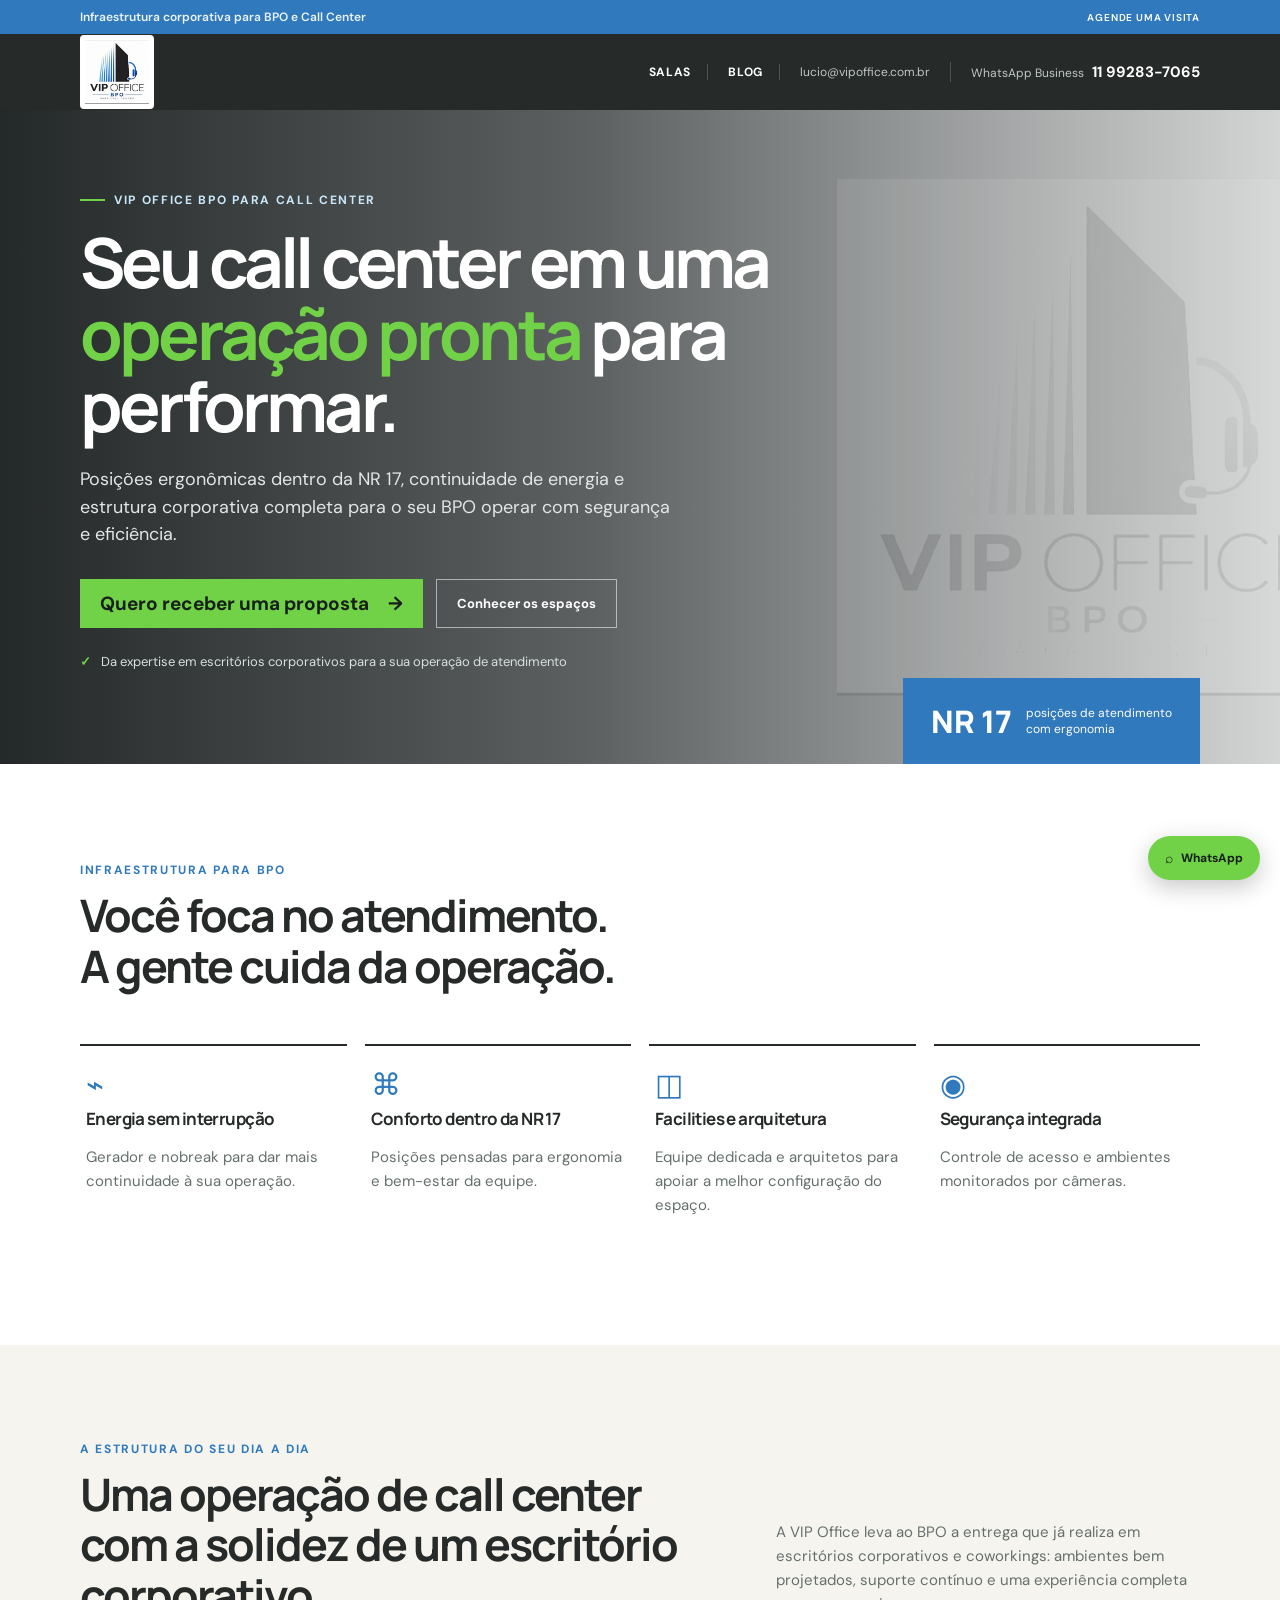
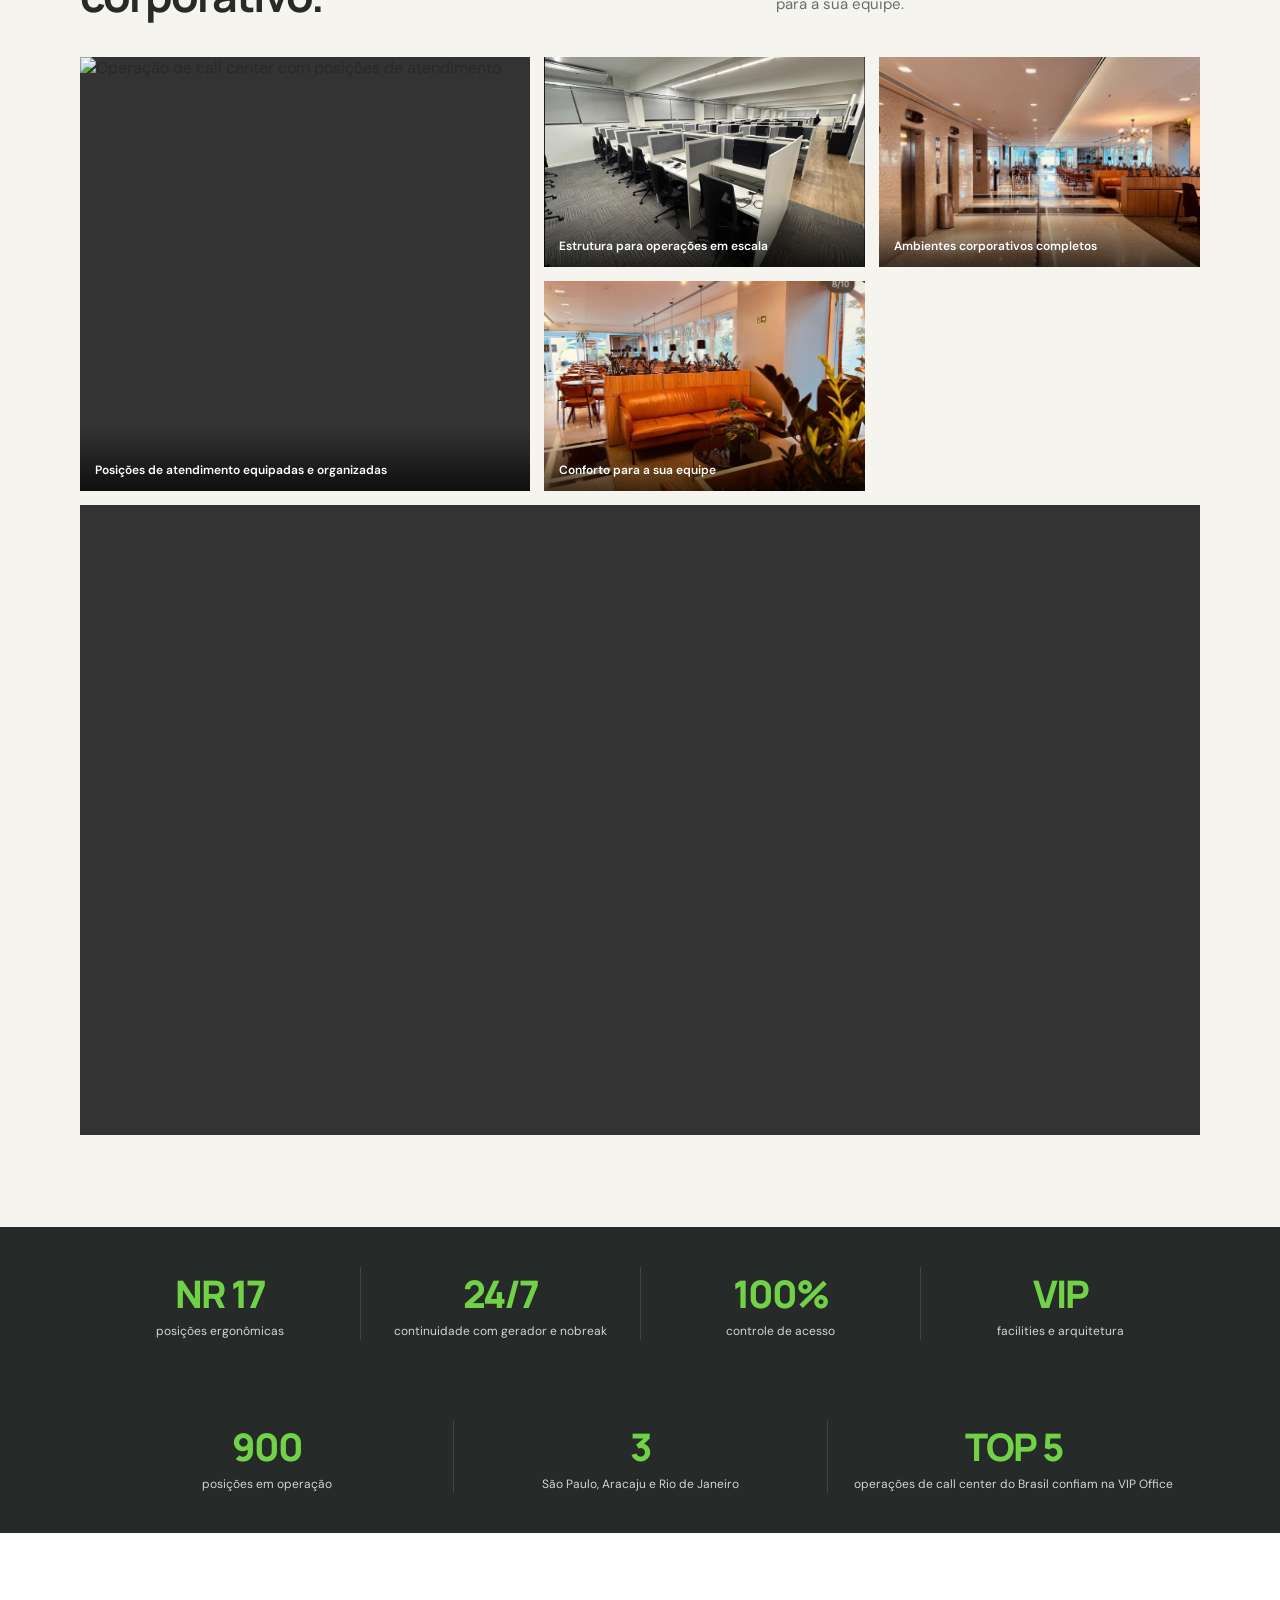
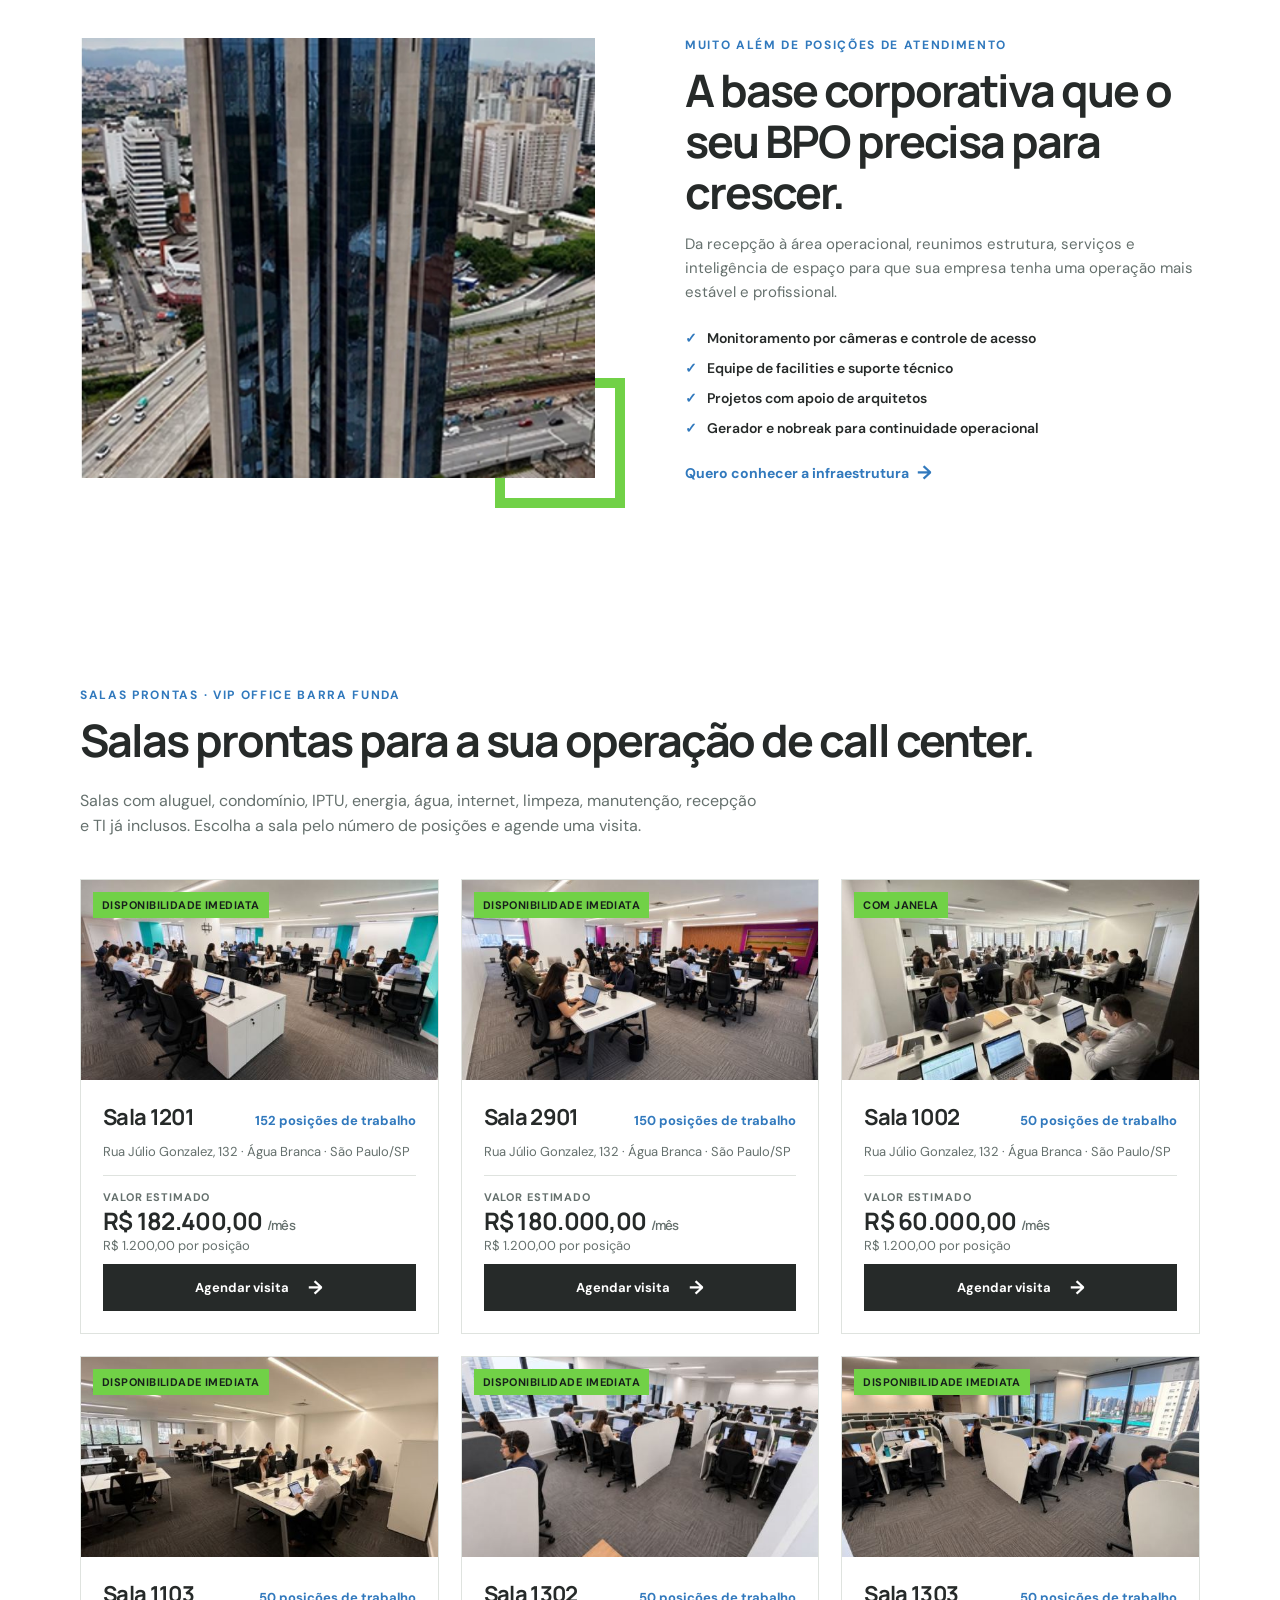
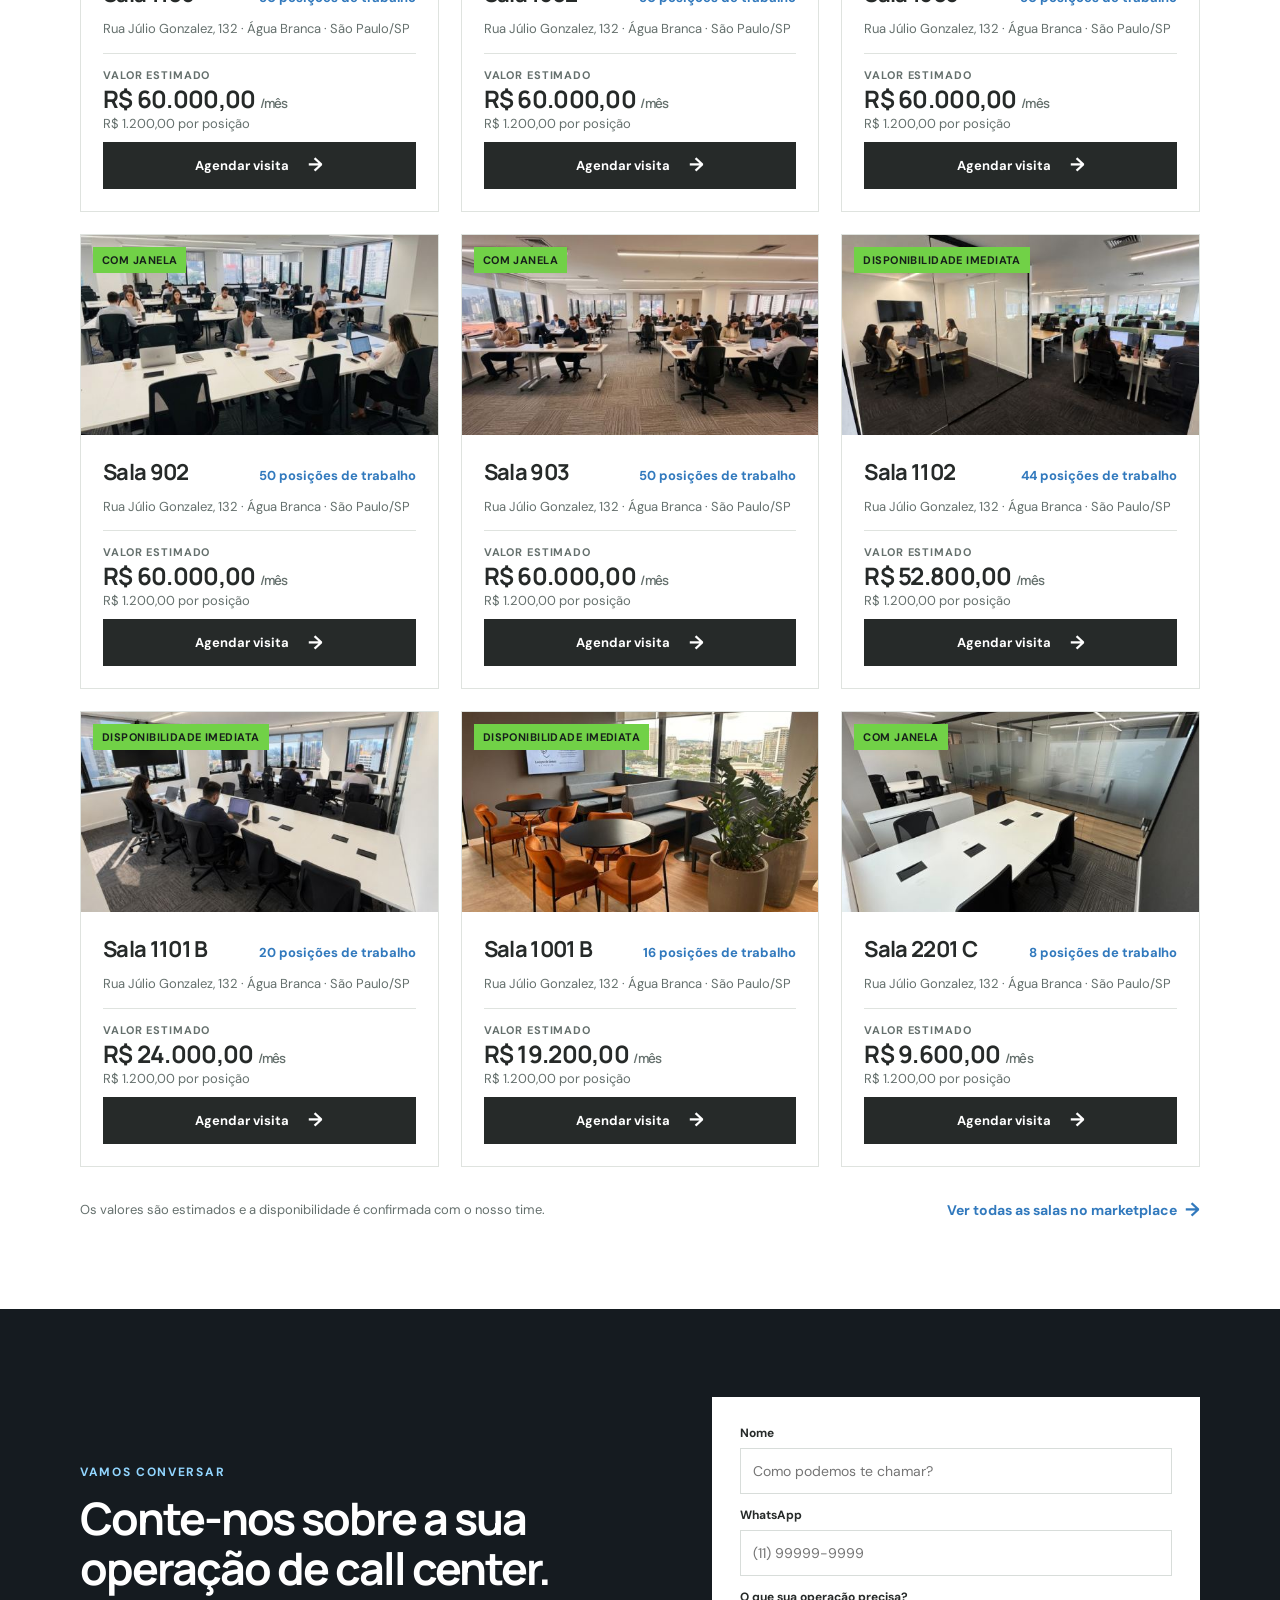
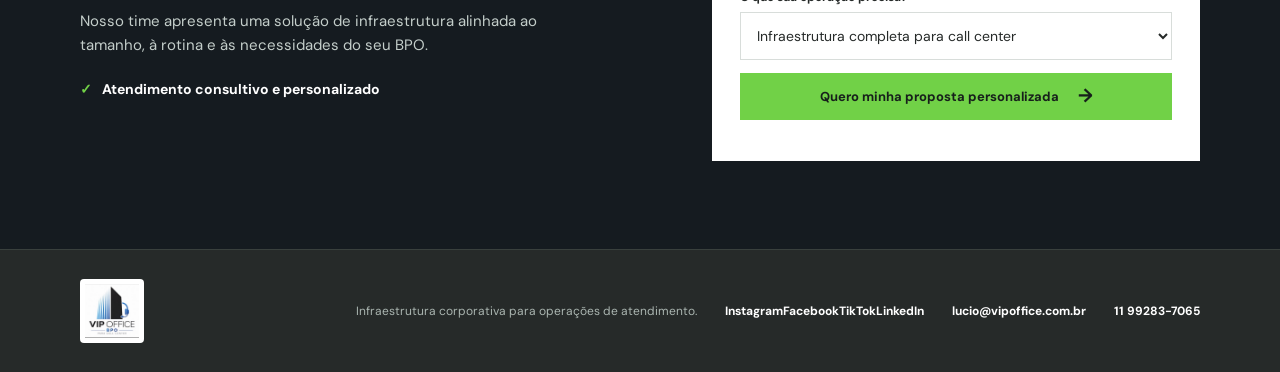
==== index.html @ 8223b7b0 "Adiciona logo como marca d'água no hero Co-Authored-By: Claude Haiku 5.5 <noreply@anthropic.com>" ====
<!doctype html>
<html lang="pt-BR"><head><meta charset="UTF-8" /><meta name="viewport" content="width=device-width, initial-scale=1.0" /><meta name="description" content="Infraestrutura completa para BPO e call center da VIP Office." /><title>VIP Office BPO | Call Center</title><meta property="og:title" content="VIP Office BPO | Infraestrutura para Call Center" /><meta property="og:description" content="Infraestrutura completa para BPO e call center da VIP Office." /><meta property="og:image" content="https://vipofficebpo.com.br/assets/call-center-01.jpeg" /><meta property="og:url" content="https://vipofficebpo.com.br/" /><meta property="og:type" content="website" /><meta name="twitter:card" content="summary_large_image" /><meta name="twitter:title" content="VIP Office BPO | Infraestrutura para Call Center" /><meta name="twitter:description" content="Infraestrutura completa para BPO e call center da VIP Office." /><meta name="twitter:image" content="https://vipofficebpo.com.br/assets/call-center-01.jpeg" /><script type="application/ld+json">{"@context":"https://schema.org","@type":"ProfessionalService","name":"VIP Office BPO","description":"Infraestrutura completa para BPO e call center da VIP Office.","url":"https://vipofficebpo.com.br/","telephone":"+5511992837065","email":"lucio@vipoffice.com.br","address":{"@type":"PostalAddress","addressLocality":"São Paulo","addressRegion":"SP","addressCountry":"BR"},"sameAs":["https://www.instagram.com/vipofficebpo/","https://www.facebook.com/vipofficebpo","https://www.tiktok.com/@luciotavares520","https://www.linkedin.com/in/luciotavares/"]}</script><link rel="preconnect" href="https://fonts.googleapis.com" /><link rel="preconnect" href="https://fonts.gstatic.com" crossorigin /><link href="https://fonts.googleapis.com/css2?family=DM+Sans:wght@400;500;600;700&family=Manrope:wght@500;600;700;800&display=swap" rel="stylesheet" /><link rel="stylesheet" href="styles.css" /></head>
<body><div class="topbar"><span>Infraestrutura corporativa para BPO e Call Center</span><a href="#contato">Agende uma visita</a></div><header class="header"><a class="brand" href="#inicio" aria-label="VIP Office BPO para Call Center"><img src="assets/logo-vip-office-bpo-novo.jpg" alt="VIP Office" /></a><div class="header-contact"><a class="nav-blog" href="#salas">Salas</a><a class="nav-blog" href="blog/">Blog</a><a class="nav-email" href="mailto:lucio@vipoffice.com.br">lucio@vipoffice.com.br</a><a class="nav-phone" href="https://wa.me/5511992837065" target="_blank" rel="noreferrer"><span>WhatsApp Business</span><strong>11 99283-7065</strong></a></div></header><main id="inicio">
<section class="hero"><div class="hero-image"></div><div class="hero-overlay"></div><img class="hero-watermark" src="assets/logo-vip-office-bpo-novo.jpg" alt="" aria-hidden="true" /><div class="hero-content container"><div class="eyebrow"><i></i> VIP Office BPO para Call Center</div><h1>Seu call center em uma <em>operação pronta</em> para performar.</h1><div class="hero-proof hero-continuity" id="hero-continuity" hidden><span>✓</span> <span id="hero-continuity-text"></span></div><p>Posições ergonômicas dentro da NR 17, continuidade de energia e estrutura corporativa completa para o seu BPO operar com segurança e eficiência.</p><div class="hero-actions"><a class="button button-primary" href="#contato" id="hero-cta"><span id="hero-cta-text">Quero receber uma proposta</span> <span>→</span></a><a class="button button-ghost" href="#espacos">Conhecer os espaços</a></div><div class="hero-proof"><span>✓</span> Da expertise em escritórios corporativos para a sua operação de atendimento</div></div><div class="hero-card"><strong>NR 17</strong><span>posições de atendimento<br />com ergonomia</span></div></section>
<section class="benefits container"><div class="section-heading compact"><span class="kicker">Infraestrutura para BPO</span><h2>Você foca no atendimento.<br />A gente cuida da operação.</h2></div><div class="benefit-grid"><article><div class="icon">⌁</div><h3>Energia sem interrupção</h3><p>Gerador e nobreak para dar mais continuidade à sua operação.</p></article><article><div class="icon">⌘</div><h3>Conforto dentro da NR 17</h3><p>Posições pensadas para ergonomia e bem-estar da equipe.</p></article><article><div class="icon">◫</div><h3>Facilities e arquitetura</h3><p>Equipe dedicada e arquitetos para apoiar a melhor configuração do espaço.</p></article><article><div class="icon">◉</div><h3>Segurança integrada</h3><p>Controle de acesso e ambientes monitorados por câmeras.</p></article></div></section>
<section class="gallery-section" id="espacos"><div class="container gallery-intro"><div class="section-heading"><span class="kicker">A estrutura do seu dia a dia</span><h2>Uma operação de call center com a solidez de um escritório corporativo.</h2></div><p>A VIP Office leva ao BPO a entrega que já realiza em escritórios corporativos e coworkings: ambientes bem projetados, suporte contínuo e uma experiência completa para a sua equipe.</p></div><div class="gallery container"><figure class="gallery-main"><img src="assets/call-center-02.png" alt="Operação de call center com posições de atendimento" /><figcaption>Posições de atendimento equipadas e organizadas</figcaption></figure><figure><img src="assets/call-center-03.jpeg" alt="Salão de call center com fileiras de posições de atendimento e cadeiras ergonômicas" /><figcaption>Estrutura para operações em escala</figcaption></figure><figure><img src="assets/ambiente-02.jpeg" alt="Acesso ao ambiente corporativo" /><figcaption>Ambientes corporativos completos</figcaption></figure><figure><img src="assets/ambiente-05.jpeg" alt="Área de convivência VIP Office" /><figcaption>Conforto para a sua equipe</figcaption></figure></div><div class="gallery-video container"><div class="video-embed"><iframe src="https://www.youtube-nocookie.com/embed/3GA2hQZOnDI" title="Vídeo: a operação VIP Office BPO para call center" loading="lazy" frameborder="0" allow="accelerometer; autoplay; clipboard-write; encrypted-media; gyroscope; picture-in-picture; web-share" referrerpolicy="strict-origin-when-cross-origin" allowfullscreen></iframe></div></div></section>
<section class="numbers"><div class="container numbers-grid"><div><strong>NR 17</strong><span>posições ergonômicas</span></div><div><strong>24/7</strong><span>continuidade com gerador e nobreak</span></div><div><strong>100%</strong><span>controle de acesso</span></div><div><strong>VIP</strong><span>facilities e arquitetura</span></div></div></section>
<section class="numbers"><div class="container numbers-grid count-3"><div><strong>900</strong><span>posições em operação</span></div><div><strong>3</strong><span>São Paulo, Aracaju e Rio de Janeiro</span></div><div><strong>TOP 5</strong><span>operações de call center do Brasil confiam na VIP Office</span></div></div></section>
<section class="location container"><div class="location-image"><img src="assets/predio-vip-office.jpeg" alt="Prédio corporativo para a operação VIP Office BPO" /></div><div class="location-copy"><span class="kicker">Muito além de posições de atendimento</span><h2>A base corporativa que o seu BPO precisa para crescer.</h2><p>Da recepção à área operacional, reunimos estrutura, serviços e inteligência de espaço para que sua empresa tenha uma operação mais estável e profissional.</p><ul><li>Monitoramento por câmeras e controle de acesso</li><li>Equipe de facilities e suporte técnico</li><li>Projetos com apoio de arquitetos</li><li>Gerador e nobreak para continuidade operacional</li></ul><a class="text-link" href="#contato">Quero conhecer a infraestrutura <span>→</span></a></div></section>
<section class="rooms container" id="salas"><div class="section-heading"><span class="kicker">Salas prontas · VIP Office Barra Funda</span><h2>Salas prontas para a sua operação de call center.</h2></div><p class="rooms-intro">Salas com aluguel, condomínio, IPTU, energia, água, internet, limpeza, manutenção, recepção e TI já inclusos. Escolha a sala pelo número de posições e agende uma visita.</p><div class="rooms-grid"><article class="room-card"><div class="room-photo"><img src="assets/salas/sala-1201.jpg" alt="Sala 1201 da VIP Office Barra Funda" loading="lazy" /><span class="room-badge">Disponibilidade imediata</span></div><div class="room-body"><div class="room-title"><strong>Sala 1201</strong><span>152 posições de trabalho</span></div><p class="room-address">Rua Júlio Gonzalez, 132 · Água Branca · São Paulo/SP</p><div class="room-price"><span>Valor estimado</span><strong>R$ 182.400,00 <small>/mês</small></strong><em>R$ 1.200,00 por posição</em></div><a class="button button-primary room-cta" href="#contato">Agendar visita <span>→</span></a></div></article><article class="room-card"><div class="room-photo"><img src="assets/salas/sala-2901.jpg" alt="Sala 2901 da VIP Office Barra Funda" loading="lazy" /><span class="room-badge">Disponibilidade imediata</span></div><div class="room-body"><div class="room-title"><strong>Sala 2901</strong><span>150 posições de trabalho</span></div><p class="room-address">Rua Júlio Gonzalez, 132 · Água Branca · São Paulo/SP</p><div class="room-price"><span>Valor estimado</span><strong>R$ 180.000,00 <small>/mês</small></strong><em>R$ 1.200,00 por posição</em></div><a class="button button-primary room-cta" href="#contato">Agendar visita <span>→</span></a></div></article><article class="room-card"><div class="room-photo"><img src="assets/salas/sala-1002.jpg" alt="Sala 1002 da VIP Office Barra Funda" loading="lazy" /><span class="room-badge">Com janela</span></div><div class="room-body"><div class="room-title"><strong>Sala 1002</strong><span>50 posições de trabalho</span></div><p class="room-address">Rua Júlio Gonzalez, 132 · Água Branca · São Paulo/SP</p><div class="room-price"><span>Valor estimado</span><strong>R$ 60.000,00 <small>/mês</small></strong><em>R$ 1.200,00 por posição</em></div><a class="button button-primary room-cta" href="#contato">Agendar visita <span>→</span></a></div></article><article class="room-card"><div class="room-photo"><img src="assets/salas/sala-1103.jpg" alt="Sala 1103 da VIP Office Barra Funda" loading="lazy" /><span class="room-badge">Disponibilidade imediata</span></div><div class="room-body"><div class="room-title"><strong>Sala 1103</strong><span>50 posições de trabalho</span></div><p class="room-address">Rua Júlio Gonzalez, 132 · Água Branca · São Paulo/SP</p><div class="room-price"><span>Valor estimado</span><strong>R$ 60.000,00 <small>/mês</small></strong><em>R$ 1.200,00 por posição</em></div><a class="button button-primary room-cta" href="#contato">Agendar visita <span>→</span></a></div></article><article class="room-card"><div class="room-photo"><img src="assets/salas/sala-1302.jpg" alt="Sala 1302 da VIP Office Barra Funda" loading="lazy" /><span class="room-badge">Disponibilidade imediata</span></div><div class="room-body"><div class="room-title"><strong>Sala 1302</strong><span>50 posições de trabalho</span></div><p class="room-address">Rua Júlio Gonzalez, 132 · Água Branca · São Paulo/SP</p><div class="room-price"><span>Valor estimado</span><strong>R$ 60.000,00 <small>/mês</small></strong><em>R$ 1.200,00 por posição</em></div><a class="button button-primary room-cta" href="#contato">Agendar visita <span>→</span></a></div></article><article class="room-card"><div class="room-photo"><img src="assets/salas/sala-1303.jpg" alt="Sala 1303 da VIP Office Barra Funda" loading="lazy" /><span class="room-badge">Disponibilidade imediata</span></div><div class="room-body"><div class="room-title"><strong>Sala 1303</strong><span>50 posições de trabalho</span></div><p class="room-address">Rua Júlio Gonzalez, 132 · Água Branca · São Paulo/SP</p><div class="room-price"><span>Valor estimado</span><strong>R$ 60.000,00 <small>/mês</small></strong><em>R$ 1.200,00 por posição</em></div><a class="button button-primary room-cta" href="#contato">Agendar visita <span>→</span></a></div></article><article class="room-card"><div class="room-photo"><img src="assets/salas/sala-902.jpg" alt="Sala 902 da VIP Office Barra Funda" loading="lazy" /><span class="room-badge">Com janela</span></div><div class="room-body"><div class="room-title"><strong>Sala 902</strong><span>50 posições de trabalho</span></div><p class="room-address">Rua Júlio Gonzalez, 132 · Água Branca · São Paulo/SP</p><div class="room-price"><span>Valor estimado</span><strong>R$ 60.000,00 <small>/mês</small></strong><em>R$ 1.200,00 por posição</em></div><a class="button button-primary room-cta" href="#contato">Agendar visita <span>→</span></a></div></article><article class="room-card"><div class="room-photo"><img src="assets/salas/sala-903.jpg" alt="Sala 903 da VIP Office Barra Funda" loading="lazy" /><span class="room-badge">Com janela</span></div><div class="room-body"><div class="room-title"><strong>Sala 903</strong><span>50 posições de trabalho</span></div><p class="room-address">Rua Júlio Gonzalez, 132 · Água Branca · São Paulo/SP</p><div class="room-price"><span>Valor estimado</span><strong>R$ 60.000,00 <small>/mês</small></strong><em>R$ 1.200,00 por posição</em></div><a class="button button-primary room-cta" href="#contato">Agendar visita <span>→</span></a></div></article><article class="room-card"><div class="room-photo"><img src="assets/salas/sala-1102.jpg" alt="Sala 1102 da VIP Office Barra Funda" loading="lazy" /><span class="room-badge">Disponibilidade imediata</span></div><div class="room-body"><div class="room-title"><strong>Sala 1102</strong><span>44 posições de trabalho</span></div><p class="room-address">Rua Júlio Gonzalez, 132 · Água Branca · São Paulo/SP</p><div class="room-price"><span>Valor estimado</span><strong>R$ 52.800,00 <small>/mês</small></strong><em>R$ 1.200,00 por posição</em></div><a class="button button-primary room-cta" href="#contato">Agendar visita <span>→</span></a></div></article><article class="room-card"><div class="room-photo"><img src="assets/salas/sala-1101-b.jpg" alt="Sala 1101 B da VIP Office Barra Funda" loading="lazy" /><span class="room-badge">Disponibilidade imediata</span></div><div class="room-body"><div class="room-title"><strong>Sala 1101 B</strong><span>20 posições de trabalho</span></div><p class="room-address">Rua Júlio Gonzalez, 132 · Água Branca · São Paulo/SP</p><div class="room-price"><span>Valor estimado</span><strong>R$ 24.000,00 <small>/mês</small></strong><em>R$ 1.200,00 por posição</em></div><a class="button button-primary room-cta" href="#contato">Agendar visita <span>→</span></a></div></article><article class="room-card"><div class="room-photo"><img src="assets/salas/sala-1001-b.jpg" alt="Sala 1001 B da VIP Office Barra Funda" loading="lazy" /><span class="room-badge">Disponibilidade imediata</span></div><div class="room-body"><div class="room-title"><strong>Sala 1001 B</strong><span>16 posições de trabalho</span></div><p class="room-address">Rua Júlio Gonzalez, 132 · Água Branca · São Paulo/SP</p><div class="room-price"><span>Valor estimado</span><strong>R$ 19.200,00 <small>/mês</small></strong><em>R$ 1.200,00 por posição</em></div><a class="button button-primary room-cta" href="#contato">Agendar visita <span>→</span></a></div></article><article class="room-card"><div class="room-photo"><img src="assets/salas/sala-2201-c.jpg" alt="Sala 2201 C da VIP Office Barra Funda" loading="lazy" /><span class="room-badge">Com janela</span></div><div class="room-body"><div class="room-title"><strong>Sala 2201 C</strong><span>8 posições de trabalho</span></div><p class="room-address">Rua Júlio Gonzalez, 132 · Água Branca · São Paulo/SP</p><div class="room-price"><span>Valor estimado</span><strong>R$ 9.600,00 <small>/mês</small></strong><em>R$ 1.200,00 por posição</em></div><a class="button button-primary room-cta" href="#contato">Agendar visita <span>→</span></a></div></article></div><div class="rooms-footer"><p>Os valores são estimados e a disponibilidade é confirmada com o nosso time.</p><a class="text-link" href="https://marketplace.vipoffice.com.br/salas?unidade=VIP+OFFICE+BARRA+FUNDA" target="_blank" rel="noreferrer">Ver todas as salas no marketplace <span>→</span></a></div></section>
<section class="contact" id="contato"><div class="container contact-grid"><div class="contact-copy"><span class="kicker light">Vamos conversar</span><h2>Conte-nos sobre a sua operação de call center.</h2><p>Nosso time apresenta uma solução de infraestrutura alinhada ao tamanho, à rotina e às necessidades do seu BPO.</p><div class="contact-note"><span>✓</span> Atendimento consultivo e personalizado</div></div><form id="lead-form" action="https://formsubmit.co/lucio@vipoffice.com.br" method="POST"><input type="hidden" name="_subject" value="Novo lead — VIP Office BPO" /><input type="hidden" name="_template" value="table" /><input type="hidden" name="_next" value="https://vipofficebpo.com.br/obrigado.html" /><input type="text" name="_honey" tabindex="-1" autocomplete="off" aria-hidden="true" style="display:none" /><input type="hidden" name="utm_source" id="utm_source" /><input type="hidden" name="utm_medium" id="utm_medium" /><input type="hidden" name="utm_campaign" id="utm_campaign" /><input type="hidden" name="utm_content" id="utm_content" /><label>Nome<input required name="nome" placeholder="Como podemos te chamar?" /></label><label>WhatsApp<input required name="telefone" inputmode="tel" placeholder="(11) 99999-9999" /></label><label>O que sua operação precisa?<select name="necessidade"><option>Infraestrutura completa para call center</option><option>Posições de atendimento</option><option>Projeto de BPO sob medida</option><option>Visita técnica ao espaço</option></select></label><button class="button button-primary" type="submit">Quero minha proposta personalizada <span>→</span></button><p class="form-feedback" aria-live="polite"></p></form></div></section>
</main><footer><div class="footer-brand"><img src="assets/logo-vip-office-bpo-novo.jpg" alt="VIP Office" /></div><span>Infraestrutura corporativa para operações de atendimento.</span><nav class="social-links" aria-label="Redes sociais"><a href="https://www.instagram.com/vipofficebpo/" target="_blank" rel="noreferrer" aria-label="Instagram VIP Office BPO">Instagram</a><a href="https://www.facebook.com/vipofficebpo" target="_blank" rel="noreferrer" aria-label="Facebook VIP Office BPO">Facebook</a><a href="https://www.tiktok.com/@luciotavares520" target="_blank" rel="noreferrer" aria-label="TikTok Lucio Tavares">TikTok</a><a href="https://www.linkedin.com/in/luciotavares/" target="_blank" rel="noreferrer" aria-label="LinkedIn Lucio Tavares">LinkedIn</a></nav><a href="mailto:lucio@vipoffice.com.br">lucio@vipoffice.com.br</a><a href="https://wa.me/5511992837065" target="_blank" rel="noreferrer">11 99283-7065</a></footer><a class="whatsapp" href="https://wa.me/5511992837065" target="_blank" rel="noreferrer" aria-label="Falar pelo WhatsApp">⌕<b>WhatsApp</b></a><script src="script.js"></script></body></html>
---- styles.css ----
:root{--ink:#262a29;--deep:#151b20;--blue:#3179bd;--green:#71d147;--cream:#f6f4ef;--muted:#65706d;--line:#dfe3df}*{box-sizing:border-box}html{scroll-behavior:smooth}body{margin:0;background:#fff;color:var(--ink);font-family:"DM Sans",sans-serif}.container{width:min(1120px,calc(100% - 44px));margin:auto}.topbar{height:34px;background:var(--blue);color:#eaf5ff;padding:0 max(22px,calc((100vw - 1120px)/2));display:flex;align-items:center;justify-content:space-between;font-size:12px;font-weight:600}.topbar a{color:white;text-decoration:none;text-transform:uppercase;font-size:10px;letter-spacing:.08em}.header{height:76px;background:var(--ink);display:flex;align-items:center;justify-content:space-between;padding:0 max(22px,calc((100vw - 1120px)/2));position:relative;z-index:2}.brand img,footer img{width:158px;height:auto;display:block}.nav-phone{color:#fff;text-decoration:none;border-left:1px solid #4d5352;padding-left:20px;display:flex;gap:8px;align-items:baseline;font-size:12px}.nav-phone span{color:#bfc9c4}.nav-phone strong{font-size:15px}.hero{min-height:600px;position:relative;color:#fff;display:flex;align-items:center;overflow:hidden}.hero-image,.hero-overlay{position:absolute;inset:0}.hero-image{background:url("https://www.vipoffice.com.br/wp-content/webp-express/webp-images/uploads/2024/06/vip-office-sobre-nos-2.jpg.webp") center/cover}.hero-overlay{background:linear-gradient(90deg,rgba(14,19,20,.91) 0%,rgba(15,21,22,.68) 46%,rgba(15,21,22,.18) 100%)}.hero-content{position:relative;padding:82px 0 94px;max-width:1120px}.eyebrow,.kicker{font-size:12px;font-weight:700;letter-spacing:.14em;text-transform:uppercase;color:var(--blue)}.eyebrow{color:#c9e8fb;display:flex;align-items:center;gap:9px}.eyebrow i{display:block;width:25px;height:2px;background:var(--green)}h1,h2,h3{font-family:Manrope,sans-serif;margin:0}h1{max-width:720px;font-size:clamp(38px,5.4vw,70px);line-height:1.04;letter-spacing:-.055em;margin-top:18px}h1 em{font-style:normal;color:var(--green)}.hero p{font-size:18px;line-height:1.55;max-width:590px;color:#e2e7e5;margin:24px 0 30px}.hero-actions{display:flex;gap:13px;flex-wrap:wrap}.button{border:0;display:inline-flex;justify-content:center;align-items:center;gap:19px;padding:15px 20px;font:700 13px "DM Sans";text-decoration:none;cursor:pointer;transition:.2s}.button span,.text-link span{font-size:19px;line-height:10px}.button-primary{background:var(--green);color:#17201b}.button-primary:hover{background:#8add61;transform:translateY(-2px)}.button-ghost{border:1px solid rgba(255,255,255,.55);color:#fff}.hero-proof{margin-top:25px;font-size:13px;color:#d7e1dc}.hero-proof span,.contact-note span{color:var(--green);font-weight:bold;margin-right:7px}.hero-card{position:absolute;right:max(22px,calc((100vw - 1120px)/2));bottom:0;background:var(--blue);padding:22px 28px;display:flex;align-items:center;gap:14px}.hero-card strong{font:800 31px Manrope}.hero-card span{font-size:12px;line-height:1.35}.benefits{padding:94px 0}.section-heading h2,.location h2,.contact h2{font-size:clamp(29px,3.5vw,45px);line-height:1.13;letter-spacing:-.045em;margin-top:11px}.benefit-grid{display:grid;grid-template-columns:repeat(4,1fr);gap:18px;margin-top:52px}.benefit-grid article{border-top:2px solid var(--ink);padding:19px 6px}.icon{color:var(--blue);font-size:30px;height:42px}.benefit-grid h3{font-size:17px;letter-spacing:-.035em}.benefit-grid p,.gallery-intro>p,.location-copy p,.contact-copy p{color:var(--muted);font-size:15px;line-height:1.6}.gallery-section{background:var(--cream);padding:92px 0}.gallery-intro{display:grid;grid-template-columns:1.2fr .8fr;gap:60px;align-items:end;margin-bottom:37px}.gallery-intro>p{margin:0 0 4px}.gallery{display:grid;grid-template-columns:1.4fr 1fr 1fr;grid-template-rows:210px 210px;gap:14px}.gallery figure{margin:0;overflow:hidden;position:relative;background:#333}.gallery-main{grid-row:span 2}.gallery img{width:100%;height:100%;object-fit:cover;display:block;transition:transform .4s}.gallery figure:hover img{transform:scale(1.04)}figcaption{position:absolute;left:0;right:0;bottom:0;color:#fff;background:linear-gradient(transparent,rgba(0,0,0,.72));padding:35px 15px 13px;font-size:12px;font-weight:600}.gallery-video{margin-top:14px}.video-embed{position:relative;aspect-ratio:16/9;background:#333;overflow:hidden}.video-embed iframe{position:absolute;inset:0;width:100%;height:100%;border:0;display:block}.numbers{background:var(--ink);color:white}.numbers-grid{padding:40px 0;display:grid;grid-template-columns:repeat(4,1fr);text-align:center}.numbers-grid div+div{border-left:1px solid #444}.numbers strong{font:800 38px Manrope;color:var(--green);display:block;letter-spacing:-.05em}.numbers span{font-size:12px;color:#d0d6d4}.location{display:grid;grid-template-columns:1fr 1fr;gap:90px;align-items:center;padding:100px 0}.location-image{height:440px;position:relative}.location-image:after{content:"";position:absolute;width:110px;height:110px;border:10px solid var(--green);right:-30px;bottom:-30px;z-index:-1}.location-image img{width:100%;height:100%;object-fit:cover}.location-copy ul{list-style:none;padding:0;margin:25px 0}.location-copy li{margin:12px 0;font-size:14px;font-weight:600}.location-copy li:before{content:"✓";color:var(--blue);margin-right:10px}.text-link{color:var(--blue);font-weight:bold;font-size:14px;text-decoration:none;display:inline-flex;align-items:center;gap:8px}.contact{background:var(--deep);color:white;padding:88px 0}.contact-grid{display:grid;grid-template-columns:1fr .9fr;gap:90px;align-items:center}.kicker.light{color:#92d6ff}.contact-copy h2{margin-top:12px;max-width:480px}.contact-copy p{color:#c4ceca;max-width:460px}.contact-note{font-size:14px;margin-top:23px;font-weight:bold}form{background:#fff;padding:28px;color:var(--ink);display:grid;gap:13px}label{font-weight:700;font-size:12px;display:grid;gap:7px}input,select{border:1px solid #d8ddda;padding:13px 12px;font:14px "DM Sans";width:100%;background:#fff;color:var(--ink)}.form-feedback{font-size:13px;margin:0;color:#21824b;font-weight:600}footer{padding:29px max(22px,calc((100vw - 1120px)/2));background:var(--ink);border-top:1px solid #39403d;color:#aab5b0;font-size:12px;display:flex;align-items:center;gap:28px}footer img{width:112px}footer a{color:#fff;text-decoration:none;margin-left:auto;font-weight:bold}.whatsapp{position:fixed;right:20px;bottom:20px;z-index:4;border-radius:99px;background:var(--green);color:#152018;text-decoration:none;padding:13px 17px;display:flex;gap:8px;align-items:center;font-size:14px;box-shadow:0 7px 23px rgba(0,0,0,.22)}.whatsapp b{font-size:12px}@media(max-width:760px){.topbar{padding:0 18px}.topbar span{display:none}.header{height:68px;padding:0 18px}.brand img{width:135px}.nav-phone span{display:none}.nav-phone{padding-left:12px}.hero{min-height:580px}.hero-content{padding:66px 22px 110px}.hero p{font-size:16px}.hero-card{right:0;padding:15px 18px}.benefits,.gallery-section{padding:65px 0}.benefit-grid{grid-template-columns:1fr 1fr;margin-top:32px}.gallery-intro,.location,.contact-grid{grid-template-columns:1fr;gap:30px}.gallery{grid-template-columns:1fr 1fr;grid-template-rows:180px 180px 180px}.gallery-main{grid-column:span 2;grid-row:auto}.numbers-grid{grid-template-columns:1fr 1fr;gap:27px}.numbers-grid div+div{border:0}.location{padding:70px 0}.location-image{height:310px}.location-image:after{display:none}.contact{padding:65px 0}footer{flex-wrap:wrap;gap:15px}footer span{display:none}footer a{margin-left:auto}.whatsapp b{display:none}.whatsapp{width:46px;height:46px;justify-content:center;padding:0}.whatsapp{font-size:23px}}
/* VIP Office BPO identity and locally supplied imagery */
.brand{display:flex;align-items:center;gap:11px;color:#d9e4df;text-decoration:none}.brand img{width:154px;height:auto;display:block}.brand span,.footer-brand span{padding-left:11px;border-left:1px solid #68716e;color:#7ec4f2;font-size:10px;font-weight:700;letter-spacing:.09em;text-transform:uppercase;white-space:nowrap}.header-contact{display:flex;align-items:center;gap:20px}.nav-email{color:#bfc9c4;text-decoration:none;font-size:12px}.hero-image{background:url("assets/call-center-02.png") center/cover}.hero-continuity{margin:14px 0 0}.numbers-grid.count-3{grid-template-columns:repeat(3,1fr)}@media(max-width:760px){.numbers-grid.count-3{grid-template-columns:1fr;gap:22px}}
.thanks{padding:150px 0 160px;text-align:center}.thanks .section-heading{max-width:640px;margin:0 auto}.thanks p{color:var(--muted);font-size:16px;line-height:1.6;max-width:560px;margin:22px auto 34px}.thanks .hero-actions{justify-content:center;margin-bottom:26px}.footer-brand{display:flex;align-items:center;gap:11px}.footer-brand img{width:112px;height:auto;display:block}.footer-brand span{font-size:9px}.footer-brand+span{margin-left:auto}footer a{margin-left:0}@media(max-width:760px){.brand img{width:130px}.brand span,.nav-email{display:none}.header-contact{gap:0}.footer-brand+span{display:none}.footer-brand{width:100%}footer a{margin-left:0}.footer-brand~a:last-child{margin-left:auto}.thanks{padding:90px 0 100px}}
/* Blog e artigos — reaproveita header/footer/identidade do index.html */
.nav-blog{color:#fff;text-decoration:none;font-size:12px;font-weight:700;letter-spacing:.06em;text-transform:uppercase;padding-right:16px;border-right:1px solid #4d5352}
.nav-blog:hover{color:var(--green)}
.continuity-bar{background:var(--cream);border-bottom:1px solid var(--line)}
.continuity-inner{display:flex;align-items:center;gap:8px;padding:11px 0;font-size:13px;font-weight:600;color:var(--muted)}
.continuity-inner span:first-child{color:var(--green);font-weight:bold}
.post-list{padding:66px 0 90px;max-width:760px}
.post-list .section-heading h1{font-family:Manrope,sans-serif;font-size:clamp(28px,3.4vw,42px);line-height:1.12;letter-spacing:-.045em;margin-top:11px}
.post-list>article{border-top:2px solid var(--ink);padding:26px 0}
.post-list>article:last-of-type{border-bottom:2px solid var(--ink)}
.post-list>article h2{font-family:Manrope,sans-serif;font-size:22px;letter-spacing:-.03em;margin:0}
.post-list>article h2 a{color:var(--ink);text-decoration:none}
.post-list>article h2 a:hover{color:var(--blue)}
.post-list time{display:block;color:var(--muted);font-size:13px;font-weight:600;margin:9px 0}
.post-list>article p{color:var(--muted);font-size:15px;line-height:1.6;margin:9px 0 14px}
.post{padding:60px 0 90px}
.post-header{max-width:760px}
.post-header h1{font-family:Manrope,sans-serif;font-size:clamp(29px,4vw,46px);line-height:1.1;letter-spacing:-.04em;margin-top:12px}
.post-meta{color:var(--muted);font-size:13px;font-weight:600;margin-top:16px}
.post-cover{margin:34px 0 0}
.post-cover img{width:100%;height:clamp(240px,40vw,430px);object-fit:cover;display:block}
.post-body{max-width:720px;margin-top:14px}
.post-body h2{font-family:Manrope,sans-serif;font-size:clamp(21px,2.4vw,27px);letter-spacing:-.03em;margin:36px 0 12px}
.post-body p,.post-body li{font-size:16px;line-height:1.7;color:var(--ink)}
.post-body p{margin:15px 0}
.post-body ul{padding-left:20px;margin:16px 0}
.post-body li{margin:7px 0}
.post-cta{margin:44px 0 8px;padding:28px;background:var(--cream);display:flex;flex-direction:column;gap:15px;align-items:flex-start}
.post-cta p{margin:0;font-family:Manrope,sans-serif;font-size:18px;font-weight:700;letter-spacing:-.02em}
.post-back{margin-top:30px}
@media(max-width:760px){.nav-blog{padding-right:12px}.post-list,.post-header,.post-body{max-width:100%}}

/* Seção de salas (modelo do marketplace VIP Office) */
.rooms{padding:100px 0 90px}
.rooms-intro{color:var(--muted);font-size:16px;line-height:1.6;max-width:680px;margin:22px 0 40px}
.rooms-grid{display:grid;grid-template-columns:repeat(3,1fr);gap:22px}
.room-card{border:1px solid var(--line);background:#fff;display:flex;flex-direction:column;overflow:hidden}
.room-photo{position:relative;height:200px;background:#333;overflow:hidden}
.room-photo img{width:100%;height:100%;object-fit:cover;display:block}
.room-badge{position:absolute;left:12px;top:12px;background:var(--green);color:#17201b;font-size:11px;font-weight:700;letter-spacing:.04em;padding:6px 9px;text-transform:uppercase}
.room-body{padding:22px;display:flex;flex-direction:column;gap:10px;flex:1}
.room-title{display:flex;justify-content:space-between;align-items:baseline;gap:12px;flex-wrap:wrap}
.room-title strong{font-family:Manrope,sans-serif;font-size:22px;letter-spacing:-.03em}
.room-title span{font-size:13px;font-weight:700;color:var(--blue)}
.room-address{margin:0;color:var(--muted);font-size:13px;line-height:1.5}
.room-price{border-top:1px solid var(--line);padding-top:14px;margin-top:4px}
.room-price span{display:block;font-size:11px;text-transform:uppercase;letter-spacing:.08em;color:var(--muted);font-weight:700}
.room-price strong{font-family:Manrope,sans-serif;font-size:24px;letter-spacing:-.03em}
.room-price small{font-size:13px;color:var(--muted);font-weight:600}
.room-price em{display:block;font-style:normal;font-size:13px;color:var(--muted)}
.room-cta{margin-top:auto;justify-content:center;background:var(--ink);color:#fff}
.room-cta:hover{background:var(--blue)}
.rooms-footer{display:flex;justify-content:space-between;align-items:center;gap:20px;flex-wrap:wrap;margin-top:34px;font-size:13px;color:var(--muted)}
.rooms-footer p{margin:0}
@media(max-width:960px){.rooms-grid{grid-template-columns:1fr 1fr}}
@media(max-width:760px){.rooms{padding:65px 0}.rooms-grid{grid-template-columns:1fr}.room-photo{height:190px}}
/* Logo novo (fundo branco): caixa branca no cabeçalho e rodapé */
.brand img,.footer-brand img{width:auto;height:64px;max-width:none;background:#fff;padding:5px;border-radius:4px;box-sizing:content-box}
.footer-brand img{height:54px}
@media(max-width:760px){.brand img{height:50px;width:auto}.footer-brand img{height:46px}}
/* Marca d'água do logo no hero */
.hero-watermark{position:absolute;right:-6%;top:50%;transform:translateY(-50%);width:min(520px,62vw);height:auto;opacity:.09;pointer-events:none;z-index:0;filter:grayscale(1) brightness(2)}
.hero-content{z-index:1}
@media(max-width:760px){.hero-watermark{width:78vw;right:-18%;opacity:.07}}
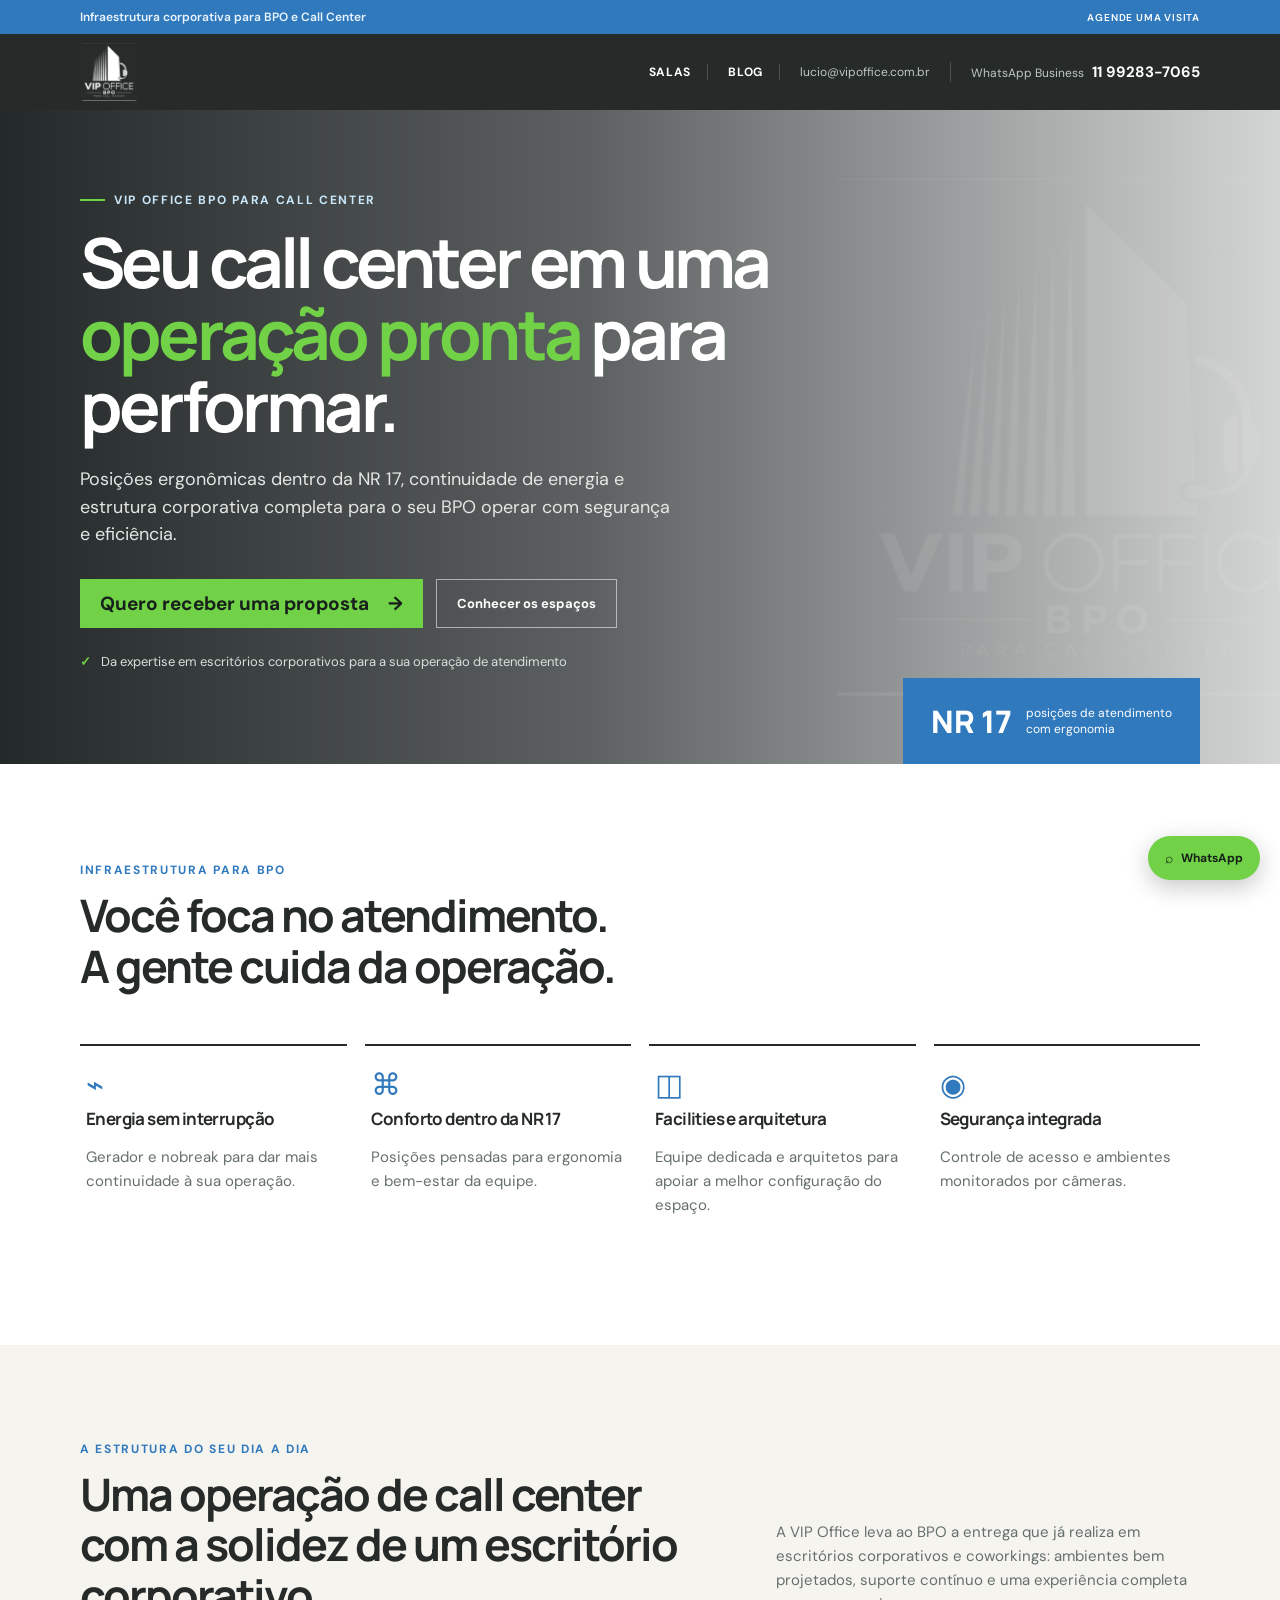
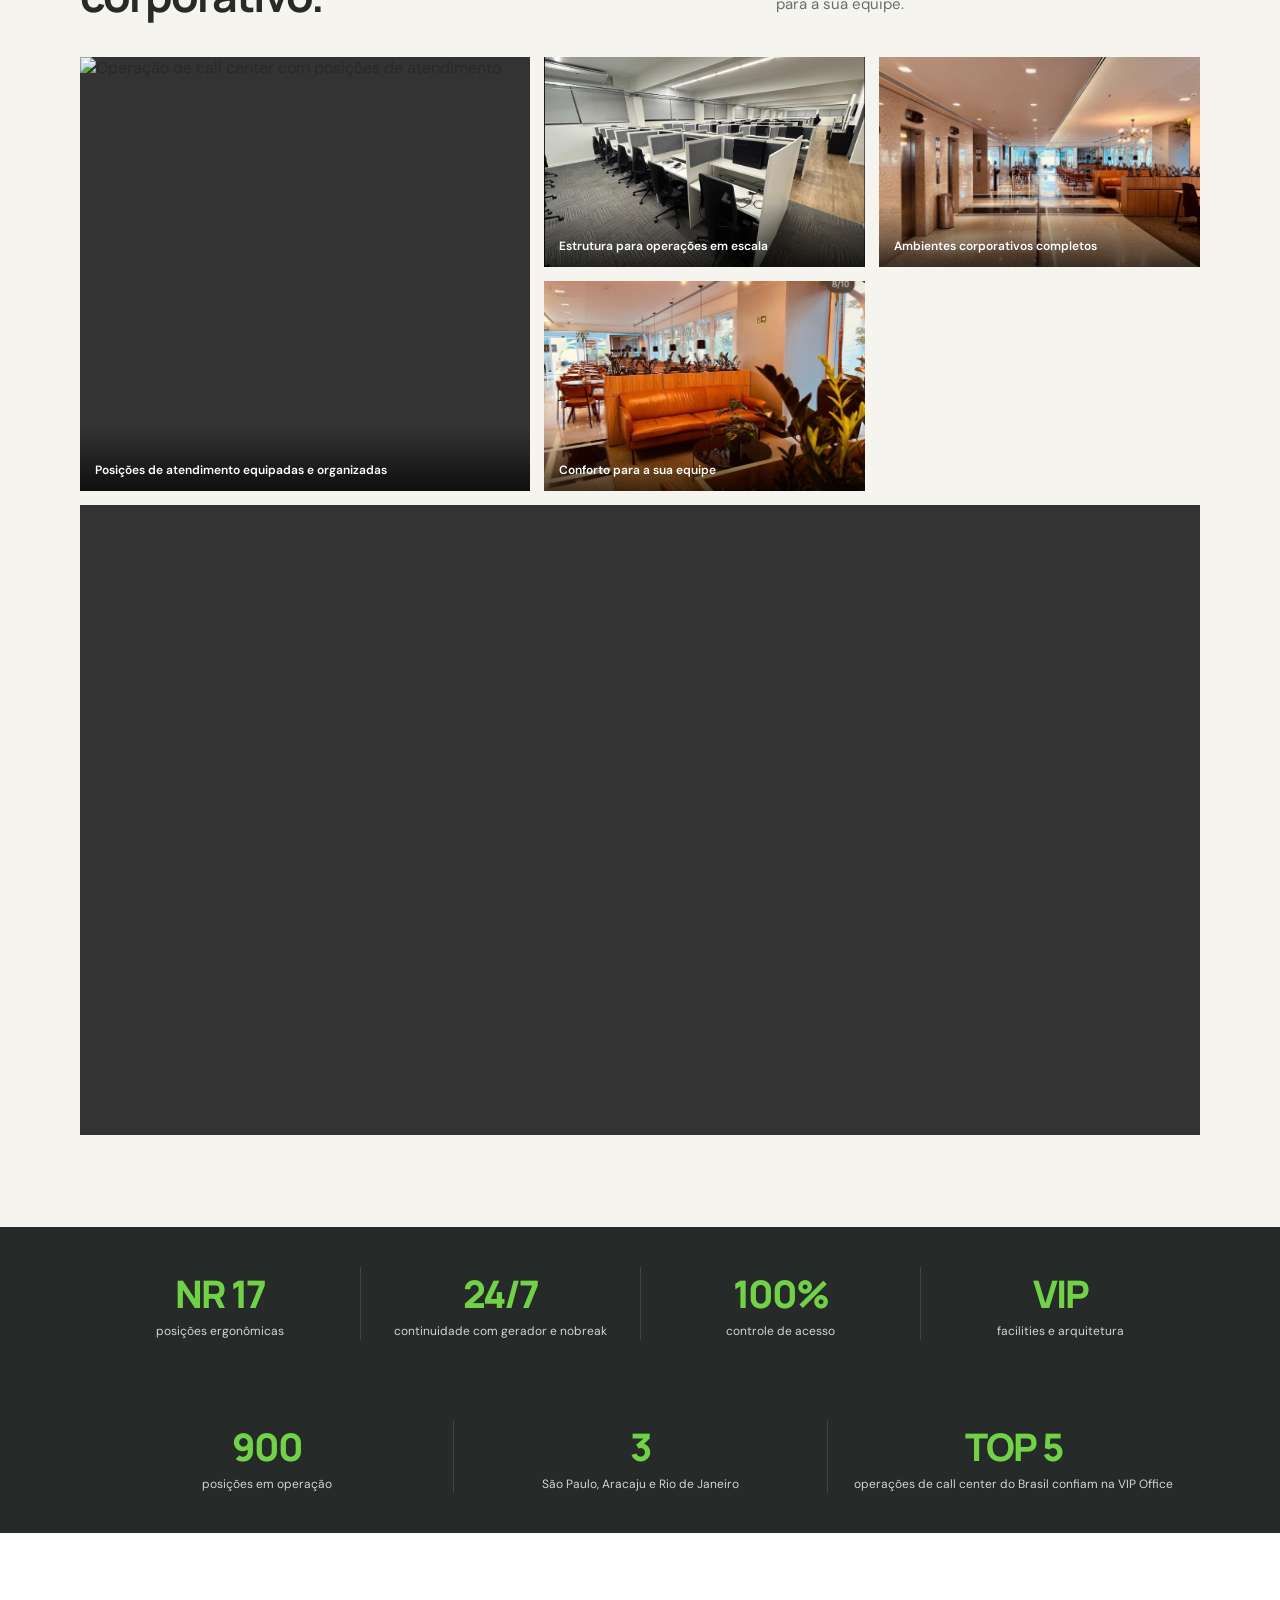
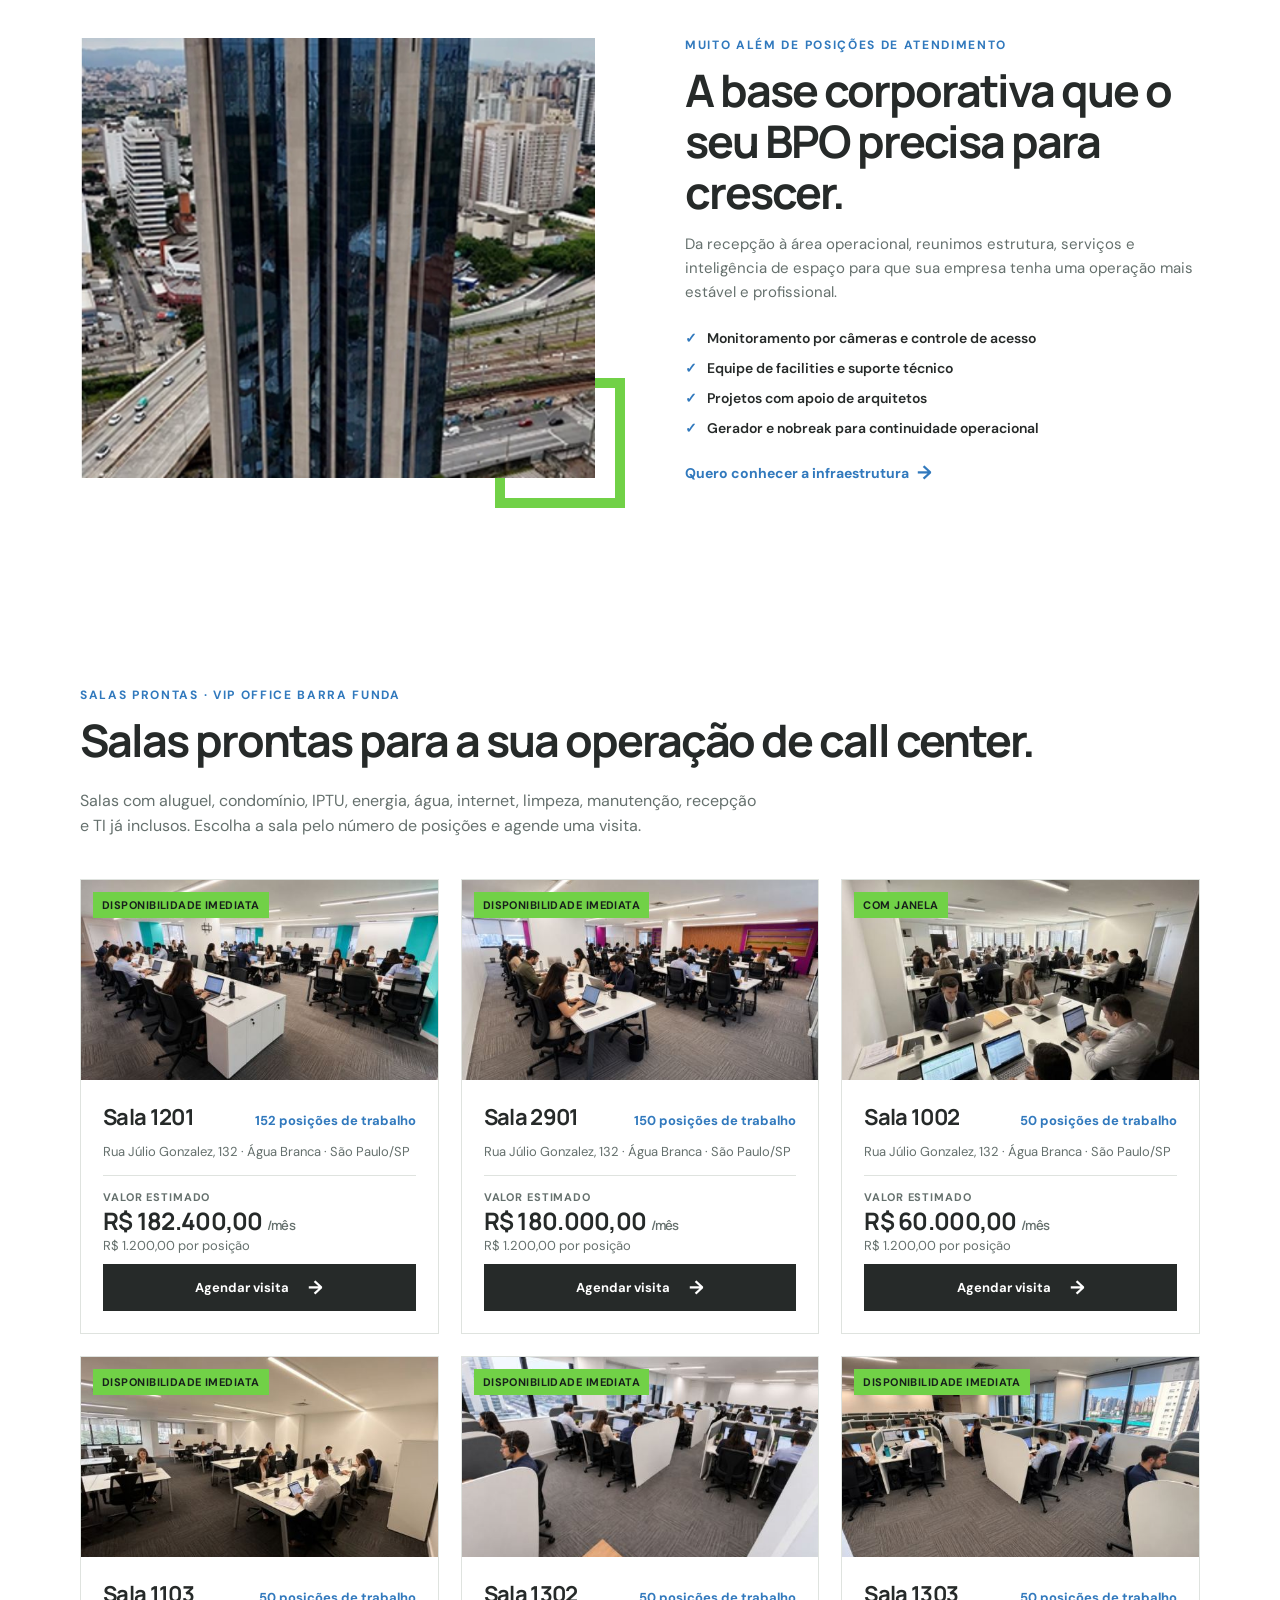
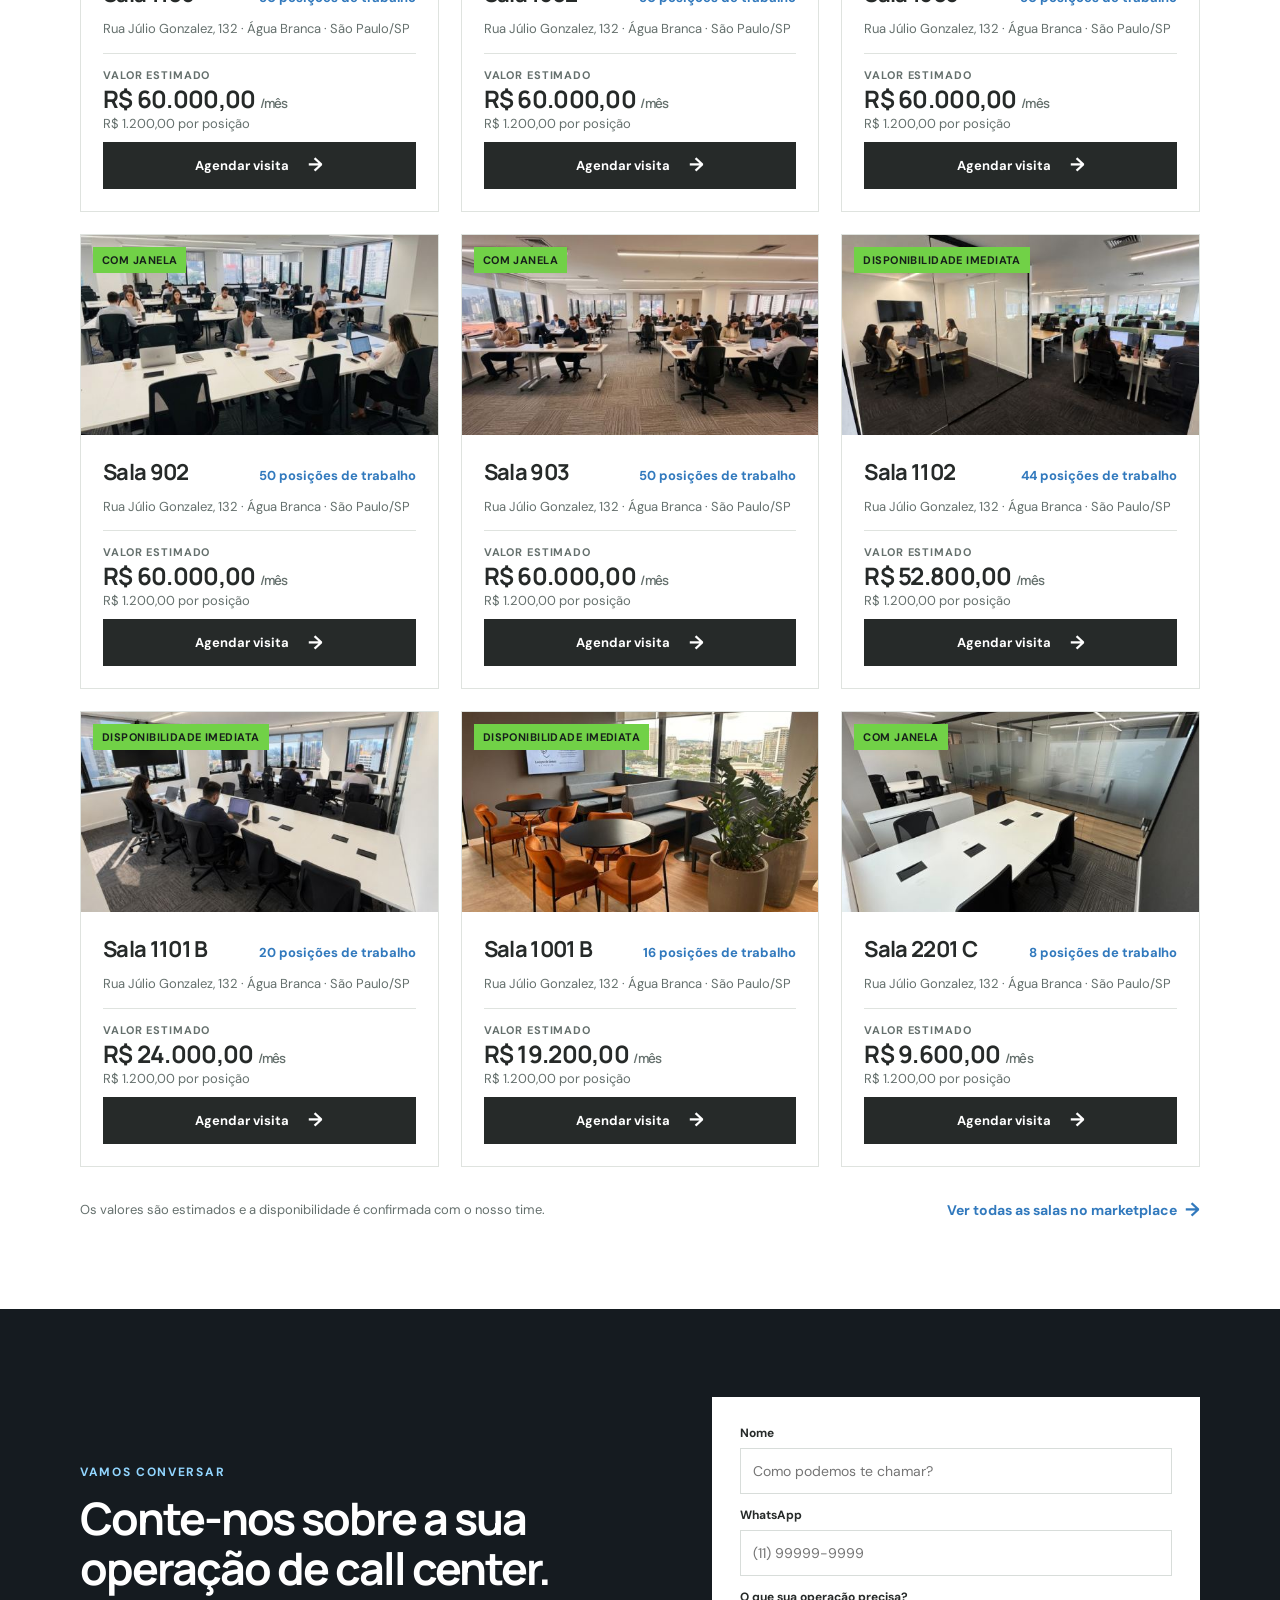
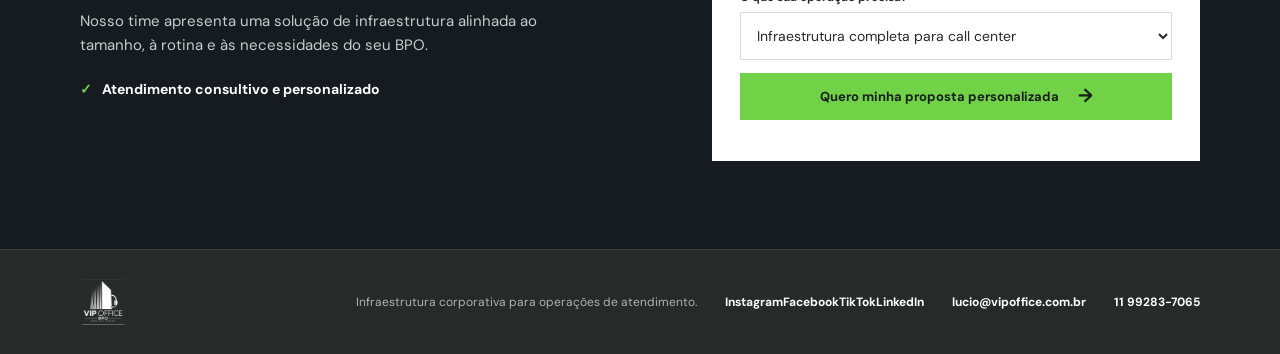
==== commit ad456601: "Usa logo branco sem caixa no cabeçalho, rodapé e marca d'água Co-Authored-By: Claude Haiku 5.5 <nore" ====
--- a/index.html
+++ b/index.html
@@ -1,7 +1,7 @@
 <!doctype html>
 <html lang="pt-BR"><head><meta charset="UTF-8" /><meta name="viewport" content="width=device-width, initial-scale=1.0" /><meta name="description" content="Infraestrutura completa para BPO e call center da VIP Office." /><title>VIP Office BPO | Call Center</title><meta property="og:title" content="VIP Office BPO | Infraestrutura para Call Center" /><meta property="og:description" content="Infraestrutura completa para BPO e call center da VIP Office." /><meta property="og:image" content="https://vipofficebpo.com.br/assets/call-center-01.jpeg" /><meta property="og:url" content="https://vipofficebpo.com.br/" /><meta property="og:type" content="website" /><meta name="twitter:card" content="summary_large_image" /><meta name="twitter:title" content="VIP Office BPO | Infraestrutura para Call Center" /><meta name="twitter:description" content="Infraestrutura completa para BPO e call center da VIP Office." /><meta name="twitter:image" content="https://vipofficebpo.com.br/assets/call-center-01.jpeg" /><script type="application/ld+json">{"@context":"https://schema.org","@type":"ProfessionalService","name":"VIP Office BPO","description":"Infraestrutura completa para BPO e call center da VIP Office.","url":"https://vipofficebpo.com.br/","telephone":"+5511992837065","email":"lucio@vipoffice.com.br","address":{"@type":"PostalAddress","addressLocality":"São Paulo","addressRegion":"SP","addressCountry":"BR"},"sameAs":["https://www.instagram.com/vipofficebpo/","https://www.facebook.com/vipofficebpo","https://www.tiktok.com/@luciotavares520","https://www.linkedin.com/in/luciotavares/"]}</script><link rel="preconnect" href="https://fonts.googleapis.com" /><link rel="preconnect" href="https://fonts.gstatic.com" crossorigin /><link href="https://fonts.googleapis.com/css2?family=DM+Sans:wght@400;500;600;700&family=Manrope:wght@500;600;700;800&display=swap" rel="stylesheet" /><link rel="stylesheet" href="styles.css" /></head>
-<body><div class="topbar"><span>Infraestrutura corporativa para BPO e Call Center</span><a href="#contato">Agende uma visita</a></div><header class="header"><a class="brand" href="#inicio" aria-label="VIP Office BPO para Call Center"><img src="assets/logo-vip-office-bpo-novo.jpg" alt="VIP Office" /></a><div class="header-contact"><a class="nav-blog" href="#salas">Salas</a><a class="nav-blog" href="blog/">Blog</a><a class="nav-email" href="mailto:lucio@vipoffice.com.br">lucio@vipoffice.com.br</a><a class="nav-phone" href="https://wa.me/5511992837065" target="_blank" rel="noreferrer"><span>WhatsApp Business</span><strong>11 99283-7065</strong></a></div></header><main id="inicio">
-<section class="hero"><div class="hero-image"></div><div class="hero-overlay"></div><img class="hero-watermark" src="assets/logo-vip-office-bpo-novo.jpg" alt="" aria-hidden="true" /><div class="hero-content container"><div class="eyebrow"><i></i> VIP Office BPO para Call Center</div><h1>Seu call center em uma <em>operação pronta</em> para performar.</h1><div class="hero-proof hero-continuity" id="hero-continuity" hidden><span>✓</span> <span id="hero-continuity-text"></span></div><p>Posições ergonômicas dentro da NR 17, continuidade de energia e estrutura corporativa completa para o seu BPO operar com segurança e eficiência.</p><div class="hero-actions"><a class="button button-primary" href="#contato" id="hero-cta"><span id="hero-cta-text">Quero receber uma proposta</span> <span>→</span></a><a class="button button-ghost" href="#espacos">Conhecer os espaços</a></div><div class="hero-proof"><span>✓</span> Da expertise em escritórios corporativos para a sua operação de atendimento</div></div><div class="hero-card"><strong>NR 17</strong><span>posições de atendimento<br />com ergonomia</span></div></section>
+<body><div class="topbar"><span>Infraestrutura corporativa para BPO e Call Center</span><a href="#contato">Agende uma visita</a></div><header class="header"><a class="brand" href="#inicio" aria-label="VIP Office BPO para Call Center"><img src="assets/logo-vip-office-bpo-branco.png" alt="VIP Office" /></a><div class="header-contact"><a class="nav-blog" href="#salas">Salas</a><a class="nav-blog" href="blog/">Blog</a><a class="nav-email" href="mailto:lucio@vipoffice.com.br">lucio@vipoffice.com.br</a><a class="nav-phone" href="https://wa.me/5511992837065" target="_blank" rel="noreferrer"><span>WhatsApp Business</span><strong>11 99283-7065</strong></a></div></header><main id="inicio">
+<section class="hero"><div class="hero-image"></div><div class="hero-overlay"></div><img class="hero-watermark" src="assets/logo-vip-office-bpo-branco.png" alt="" aria-hidden="true" /><div class="hero-content container"><div class="eyebrow"><i></i> VIP Office BPO para Call Center</div><h1>Seu call center em uma <em>operação pronta</em> para performar.</h1><div class="hero-proof hero-continuity" id="hero-continuity" hidden><span>✓</span> <span id="hero-continuity-text"></span></div><p>Posições ergonômicas dentro da NR 17, continuidade de energia e estrutura corporativa completa para o seu BPO operar com segurança e eficiência.</p><div class="hero-actions"><a class="button button-primary" href="#contato" id="hero-cta"><span id="hero-cta-text">Quero receber uma proposta</span> <span>→</span></a><a class="button button-ghost" href="#espacos">Conhecer os espaços</a></div><div class="hero-proof"><span>✓</span> Da expertise em escritórios corporativos para a sua operação de atendimento</div></div><div class="hero-card"><strong>NR 17</strong><span>posições de atendimento<br />com ergonomia</span></div></section>
 <section class="benefits container"><div class="section-heading compact"><span class="kicker">Infraestrutura para BPO</span><h2>Você foca no atendimento.<br />A gente cuida da operação.</h2></div><div class="benefit-grid"><article><div class="icon">⌁</div><h3>Energia sem interrupção</h3><p>Gerador e nobreak para dar mais continuidade à sua operação.</p></article><article><div class="icon">⌘</div><h3>Conforto dentro da NR 17</h3><p>Posições pensadas para ergonomia e bem-estar da equipe.</p></article><article><div class="icon">◫</div><h3>Facilities e arquitetura</h3><p>Equipe dedicada e arquitetos para apoiar a melhor configuração do espaço.</p></article><article><div class="icon">◉</div><h3>Segurança integrada</h3><p>Controle de acesso e ambientes monitorados por câmeras.</p></article></div></section>
 <section class="gallery-section" id="espacos"><div class="container gallery-intro"><div class="section-heading"><span class="kicker">A estrutura do seu dia a dia</span><h2>Uma operação de call center com a solidez de um escritório corporativo.</h2></div><p>A VIP Office leva ao BPO a entrega que já realiza em escritórios corporativos e coworkings: ambientes bem projetados, suporte contínuo e uma experiência completa para a sua equipe.</p></div><div class="gallery container"><figure class="gallery-main"><img src="assets/call-center-02.png" alt="Operação de call center com posições de atendimento" /><figcaption>Posições de atendimento equipadas e organizadas</figcaption></figure><figure><img src="assets/call-center-03.jpeg" alt="Salão de call center com fileiras de posições de atendimento e cadeiras ergonômicas" /><figcaption>Estrutura para operações em escala</figcaption></figure><figure><img src="assets/ambiente-02.jpeg" alt="Acesso ao ambiente corporativo" /><figcaption>Ambientes corporativos completos</figcaption></figure><figure><img src="assets/ambiente-05.jpeg" alt="Área de convivência VIP Office" /><figcaption>Conforto para a sua equipe</figcaption></figure></div><div class="gallery-video container"><div class="video-embed"><iframe src="https://www.youtube-nocookie.com/embed/3GA2hQZOnDI" title="Vídeo: a operação VIP Office BPO para call center" loading="lazy" frameborder="0" allow="accelerometer; autoplay; clipboard-write; encrypted-media; gyroscope; picture-in-picture; web-share" referrerpolicy="strict-origin-when-cross-origin" allowfullscreen></iframe></div></div></section>
 <section class="numbers"><div class="container numbers-grid"><div><strong>NR 17</strong><span>posições ergonômicas</span></div><div><strong>24/7</strong><span>continuidade com gerador e nobreak</span></div><div><strong>100%</strong><span>controle de acesso</span></div><div><strong>VIP</strong><span>facilities e arquitetura</span></div></div></section>
@@ -9,4 +9,4 @@
 <section class="location container"><div class="location-image"><img src="assets/predio-vip-office.jpeg" alt="Prédio corporativo para a operação VIP Office BPO" /></div><div class="location-copy"><span class="kicker">Muito além de posições de atendimento</span><h2>A base corporativa que o seu BPO precisa para crescer.</h2><p>Da recepção à área operacional, reunimos estrutura, serviços e inteligência de espaço para que sua empresa tenha uma operação mais estável e profissional.</p><ul><li>Monitoramento por câmeras e controle de acesso</li><li>Equipe de facilities e suporte técnico</li><li>Projetos com apoio de arquitetos</li><li>Gerador e nobreak para continuidade operacional</li></ul><a class="text-link" href="#contato">Quero conhecer a infraestrutura <span>→</span></a></div></section>
 <section class="rooms container" id="salas"><div class="section-heading"><span class="kicker">Salas prontas · VIP Office Barra Funda</span><h2>Salas prontas para a sua operação de call center.</h2></div><p class="rooms-intro">Salas com aluguel, condomínio, IPTU, energia, água, internet, limpeza, manutenção, recepção e TI já inclusos. Escolha a sala pelo número de posições e agende uma visita.</p><div class="rooms-grid"><article class="room-card"><div class="room-photo"><img src="assets/salas/sala-1201.jpg" alt="Sala 1201 da VIP Office Barra Funda" loading="lazy" /><span class="room-badge">Disponibilidade imediata</span></div><div class="room-body"><div class="room-title"><strong>Sala 1201</strong><span>152 posições de trabalho</span></div><p class="room-address">Rua Júlio Gonzalez, 132 · Água Branca · São Paulo/SP</p><div class="room-price"><span>Valor estimado</span><strong>R$ 182.400,00 <small>/mês</small></strong><em>R$ 1.200,00 por posição</em></div><a class="button button-primary room-cta" href="#contato">Agendar visita <span>→</span></a></div></article><article class="room-card"><div class="room-photo"><img src="assets/salas/sala-2901.jpg" alt="Sala 2901 da VIP Office Barra Funda" loading="lazy" /><span class="room-badge">Disponibilidade imediata</span></div><div class="room-body"><div class="room-title"><strong>Sala 2901</strong><span>150 posições de trabalho</span></div><p class="room-address">Rua Júlio Gonzalez, 132 · Água Branca · São Paulo/SP</p><div class="room-price"><span>Valor estimado</span><strong>R$ 180.000,00 <small>/mês</small></strong><em>R$ 1.200,00 por posição</em></div><a class="button button-primary room-cta" href="#contato">Agendar visita <span>→</span></a></div></article><article class="room-card"><div class="room-photo"><img src="assets/salas/sala-1002.jpg" alt="Sala 1002 da VIP Office Barra Funda" loading="lazy" /><span class="room-badge">Com janela</span></div><div class="room-body"><div class="room-title"><strong>Sala 1002</strong><span>50 posições de trabalho</span></div><p class="room-address">Rua Júlio Gonzalez, 132 · Água Branca · São Paulo/SP</p><div class="room-price"><span>Valor estimado</span><strong>R$ 60.000,00 <small>/mês</small></strong><em>R$ 1.200,00 por posição</em></div><a class="button button-primary room-cta" href="#contato">Agendar visita <span>→</span></a></div></article><article class="room-card"><div class="room-photo"><img src="assets/salas/sala-1103.jpg" alt="Sala 1103 da VIP Office Barra Funda" loading="lazy" /><span class="room-badge">Disponibilidade imediata</span></div><div class="room-body"><div class="room-title"><strong>Sala 1103</strong><span>50 posições de trabalho</span></div><p class="room-address">Rua Júlio Gonzalez, 132 · Água Branca · São Paulo/SP</p><div class="room-price"><span>Valor estimado</span><strong>R$ 60.000,00 <small>/mês</small></strong><em>R$ 1.200,00 por posição</em></div><a class="button button-primary room-cta" href="#contato">Agendar visita <span>→</span></a></div></article><article class="room-card"><div class="room-photo"><img src="assets/salas/sala-1302.jpg" alt="Sala 1302 da VIP Office Barra Funda" loading="lazy" /><span class="room-badge">Disponibilidade imediata</span></div><div class="room-body"><div class="room-title"><strong>Sala 1302</strong><span>50 posições de trabalho</span></div><p class="room-address">Rua Júlio Gonzalez, 132 · Água Branca · São Paulo/SP</p><div class="room-price"><span>Valor estimado</span><strong>R$ 60.000,00 <small>/mês</small></strong><em>R$ 1.200,00 por posição</em></div><a class="button button-primary room-cta" href="#contato">Agendar visita <span>→</span></a></div></article><article class="room-card"><div class="room-photo"><img src="assets/salas/sala-1303.jpg" alt="Sala 1303 da VIP Office Barra Funda" loading="lazy" /><span class="room-badge">Disponibilidade imediata</span></div><div class="room-body"><div class="room-title"><strong>Sala 1303</strong><span>50 posições de trabalho</span></div><p class="room-address">Rua Júlio Gonzalez, 132 · Água Branca · São Paulo/SP</p><div class="room-price"><span>Valor estimado</span><strong>R$ 60.000,00 <small>/mês</small></strong><em>R$ 1.200,00 por posição</em></div><a class="button button-primary room-cta" href="#contato">Agendar visita <span>→</span></a></div></article><article class="room-card"><div class="room-photo"><img src="assets/salas/sala-902.jpg" alt="Sala 902 da VIP Office Barra Funda" loading="lazy" /><span class="room-badge">Com janela</span></div><div class="room-body"><div class="room-title"><strong>Sala 902</strong><span>50 posições de trabalho</span></div><p class="room-address">Rua Júlio Gonzalez, 132 · Água Branca · São Paulo/SP</p><div class="room-price"><span>Valor estimado</span><strong>R$ 60.000,00 <small>/mês</small></strong><em>R$ 1.200,00 por posição</em></div><a class="button button-primary room-cta" href="#contato">Agendar visita <span>→</span></a></div></article><article class="room-card"><div class="room-photo"><img src="assets/salas/sala-903.jpg" alt="Sala 903 da VIP Office Barra Funda" loading="lazy" /><span class="room-badge">Com janela</span></div><div class="room-body"><div class="room-title"><strong>Sala 903</strong><span>50 posições de trabalho</span></div><p class="room-address">Rua Júlio Gonzalez, 132 · Água Branca · São Paulo/SP</p><div class="room-price"><span>Valor estimado</span><strong>R$ 60.000,00 <small>/mês</small></strong><em>R$ 1.200,00 por posição</em></div><a class="button button-primary room-cta" href="#contato">Agendar visita <span>→</span></a></div></article><article class="room-card"><div class="room-photo"><img src="assets/salas/sala-1102.jpg" alt="Sala 1102 da VIP Office Barra Funda" loading="lazy" /><span class="room-badge">Disponibilidade imediata</span></div><div class="room-body"><div class="room-title"><strong>Sala 1102</strong><span>44 posições de trabalho</span></div><p class="room-address">Rua Júlio Gonzalez, 132 · Água Branca · São Paulo/SP</p><div class="room-price"><span>Valor estimado</span><strong>R$ 52.800,00 <small>/mês</small></strong><em>R$ 1.200,00 por posição</em></div><a class="button button-primary room-cta" href="#contato">Agendar visita <span>→</span></a></div></article><article class="room-card"><div class="room-photo"><img src="assets/salas/sala-1101-b.jpg" alt="Sala 1101 B da VIP Office Barra Funda" loading="lazy" /><span class="room-badge">Disponibilidade imediata</span></div><div class="room-body"><div class="room-title"><strong>Sala 1101 B</strong><span>20 posições de trabalho</span></div><p class="room-address">Rua Júlio Gonzalez, 132 · Água Branca · São Paulo/SP</p><div class="room-price"><span>Valor estimado</span><strong>R$ 24.000,00 <small>/mês</small></strong><em>R$ 1.200,00 por posição</em></div><a class="button button-primary room-cta" href="#contato">Agendar visita <span>→</span></a></div></article><article class="room-card"><div class="room-photo"><img src="assets/salas/sala-1001-b.jpg" alt="Sala 1001 B da VIP Office Barra Funda" loading="lazy" /><span class="room-badge">Disponibilidade imediata</span></div><div class="room-body"><div class="room-title"><strong>Sala 1001 B</strong><span>16 posições de trabalho</span></div><p class="room-address">Rua Júlio Gonzalez, 132 · Água Branca · São Paulo/SP</p><div class="room-price"><span>Valor estimado</span><strong>R$ 19.200,00 <small>/mês</small></strong><em>R$ 1.200,00 por posição</em></div><a class="button button-primary room-cta" href="#contato">Agendar visita <span>→</span></a></div></article><article class="room-card"><div class="room-photo"><img src="assets/salas/sala-2201-c.jpg" alt="Sala 2201 C da VIP Office Barra Funda" loading="lazy" /><span class="room-badge">Com janela</span></div><div class="room-body"><div class="room-title"><strong>Sala 2201 C</strong><span>8 posições de trabalho</span></div><p class="room-address">Rua Júlio Gonzalez, 132 · Água Branca · São Paulo/SP</p><div class="room-price"><span>Valor estimado</span><strong>R$ 9.600,00 <small>/mês</small></strong><em>R$ 1.200,00 por posição</em></div><a class="button button-primary room-cta" href="#contato">Agendar visita <span>→</span></a></div></article></div><div class="rooms-footer"><p>Os valores são estimados e a disponibilidade é confirmada com o nosso time.</p><a class="text-link" href="https://marketplace.vipoffice.com.br/salas?unidade=VIP+OFFICE+BARRA+FUNDA" target="_blank" rel="noreferrer">Ver todas as salas no marketplace <span>→</span></a></div></section>
 <section class="contact" id="contato"><div class="container contact-grid"><div class="contact-copy"><span class="kicker light">Vamos conversar</span><h2>Conte-nos sobre a sua operação de call center.</h2><p>Nosso time apresenta uma solução de infraestrutura alinhada ao tamanho, à rotina e às necessidades do seu BPO.</p><div class="contact-note"><span>✓</span> Atendimento consultivo e personalizado</div></div><form id="lead-form" action="https://formsubmit.co/lucio@vipoffice.com.br" method="POST"><input type="hidden" name="_subject" value="Novo lead — VIP Office BPO" /><input type="hidden" name="_template" value="table" /><input type="hidden" name="_next" value="https://vipofficebpo.com.br/obrigado.html" /><input type="text" name="_honey" tabindex="-1" autocomplete="off" aria-hidden="true" style="display:none" /><input type="hidden" name="utm_source" id="utm_source" /><input type="hidden" name="utm_medium" id="utm_medium" /><input type="hidden" name="utm_campaign" id="utm_campaign" /><input type="hidden" name="utm_content" id="utm_content" /><label>Nome<input required name="nome" placeholder="Como podemos te chamar?" /></label><label>WhatsApp<input required name="telefone" inputmode="tel" placeholder="(11) 99999-9999" /></label><label>O que sua operação precisa?<select name="necessidade"><option>Infraestrutura completa para call center</option><option>Posições de atendimento</option><option>Projeto de BPO sob medida</option><option>Visita técnica ao espaço</option></select></label><button class="button button-primary" type="submit">Quero minha proposta personalizada <span>→</span></button><p class="form-feedback" aria-live="polite"></p></form></div></section>
-</main><footer><div class="footer-brand"><img src="assets/logo-vip-office-bpo-novo.jpg" alt="VIP Office" /></div><span>Infraestrutura corporativa para operações de atendimento.</span><nav class="social-links" aria-label="Redes sociais"><a href="https://www.instagram.com/vipofficebpo/" target="_blank" rel="noreferrer" aria-label="Instagram VIP Office BPO">Instagram</a><a href="https://www.facebook.com/vipofficebpo" target="_blank" rel="noreferrer" aria-label="Facebook VIP Office BPO">Facebook</a><a href="https://www.tiktok.com/@luciotavares520" target="_blank" rel="noreferrer" aria-label="TikTok Lucio Tavares">TikTok</a><a href="https://www.linkedin.com/in/luciotavares/" target="_blank" rel="noreferrer" aria-label="LinkedIn Lucio Tavares">LinkedIn</a></nav><a href="mailto:lucio@vipoffice.com.br">lucio@vipoffice.com.br</a><a href="https://wa.me/5511992837065" target="_blank" rel="noreferrer">11 99283-7065</a></footer><a class="whatsapp" href="https://wa.me/5511992837065" target="_blank" rel="noreferrer" aria-label="Falar pelo WhatsApp">⌕<b>WhatsApp</b></a><script src="script.js"></script></body></html>
+</main><footer><div class="footer-brand"><img src="assets/logo-vip-office-bpo-branco.png" alt="VIP Office" /></div><span>Infraestrutura corporativa para operações de atendimento.</span><nav class="social-links" aria-label="Redes sociais"><a href="https://www.instagram.com/vipofficebpo/" target="_blank" rel="noreferrer" aria-label="Instagram VIP Office BPO">Instagram</a><a href="https://www.facebook.com/vipofficebpo" target="_blank" rel="noreferrer" aria-label="Facebook VIP Office BPO">Facebook</a><a href="https://www.tiktok.com/@luciotavares520" target="_blank" rel="noreferrer" aria-label="TikTok Lucio Tavares">TikTok</a><a href="https://www.linkedin.com/in/luciotavares/" target="_blank" rel="noreferrer" aria-label="LinkedIn Lucio Tavares">LinkedIn</a></nav><a href="mailto:lucio@vipoffice.com.br">lucio@vipoffice.com.br</a><a href="https://wa.me/5511992837065" target="_blank" rel="noreferrer">11 99283-7065</a></footer><a class="whatsapp" href="https://wa.me/5511992837065" target="_blank" rel="noreferrer" aria-label="Falar pelo WhatsApp">⌕<b>WhatsApp</b></a><script src="script.js"></script></body></html>
--- a/styles.css
+++ b/styles.css
@@ -66,3 +66,9 @@
 .hero-watermark{position:absolute;right:-6%;top:50%;transform:translateY(-50%);width:min(520px,62vw);height:auto;opacity:.09;pointer-events:none;z-index:0;filter:grayscale(1) brightness(2)}
 .hero-content{z-index:1}
 @media(max-width:760px){.hero-watermark{width:78vw;right:-18%;opacity:.07}}
+/* Logo branco sem caixa, como no site principal */
+.brand img,.footer-brand img{background:none;padding:0;width:auto;max-width:none}
+.brand img{height:58px}
+.footer-brand img{height:46px}
+.hero-watermark{filter:none;opacity:.08}
+@media(max-width:760px){.brand img{height:50px}.footer-brand img{height:40px}}
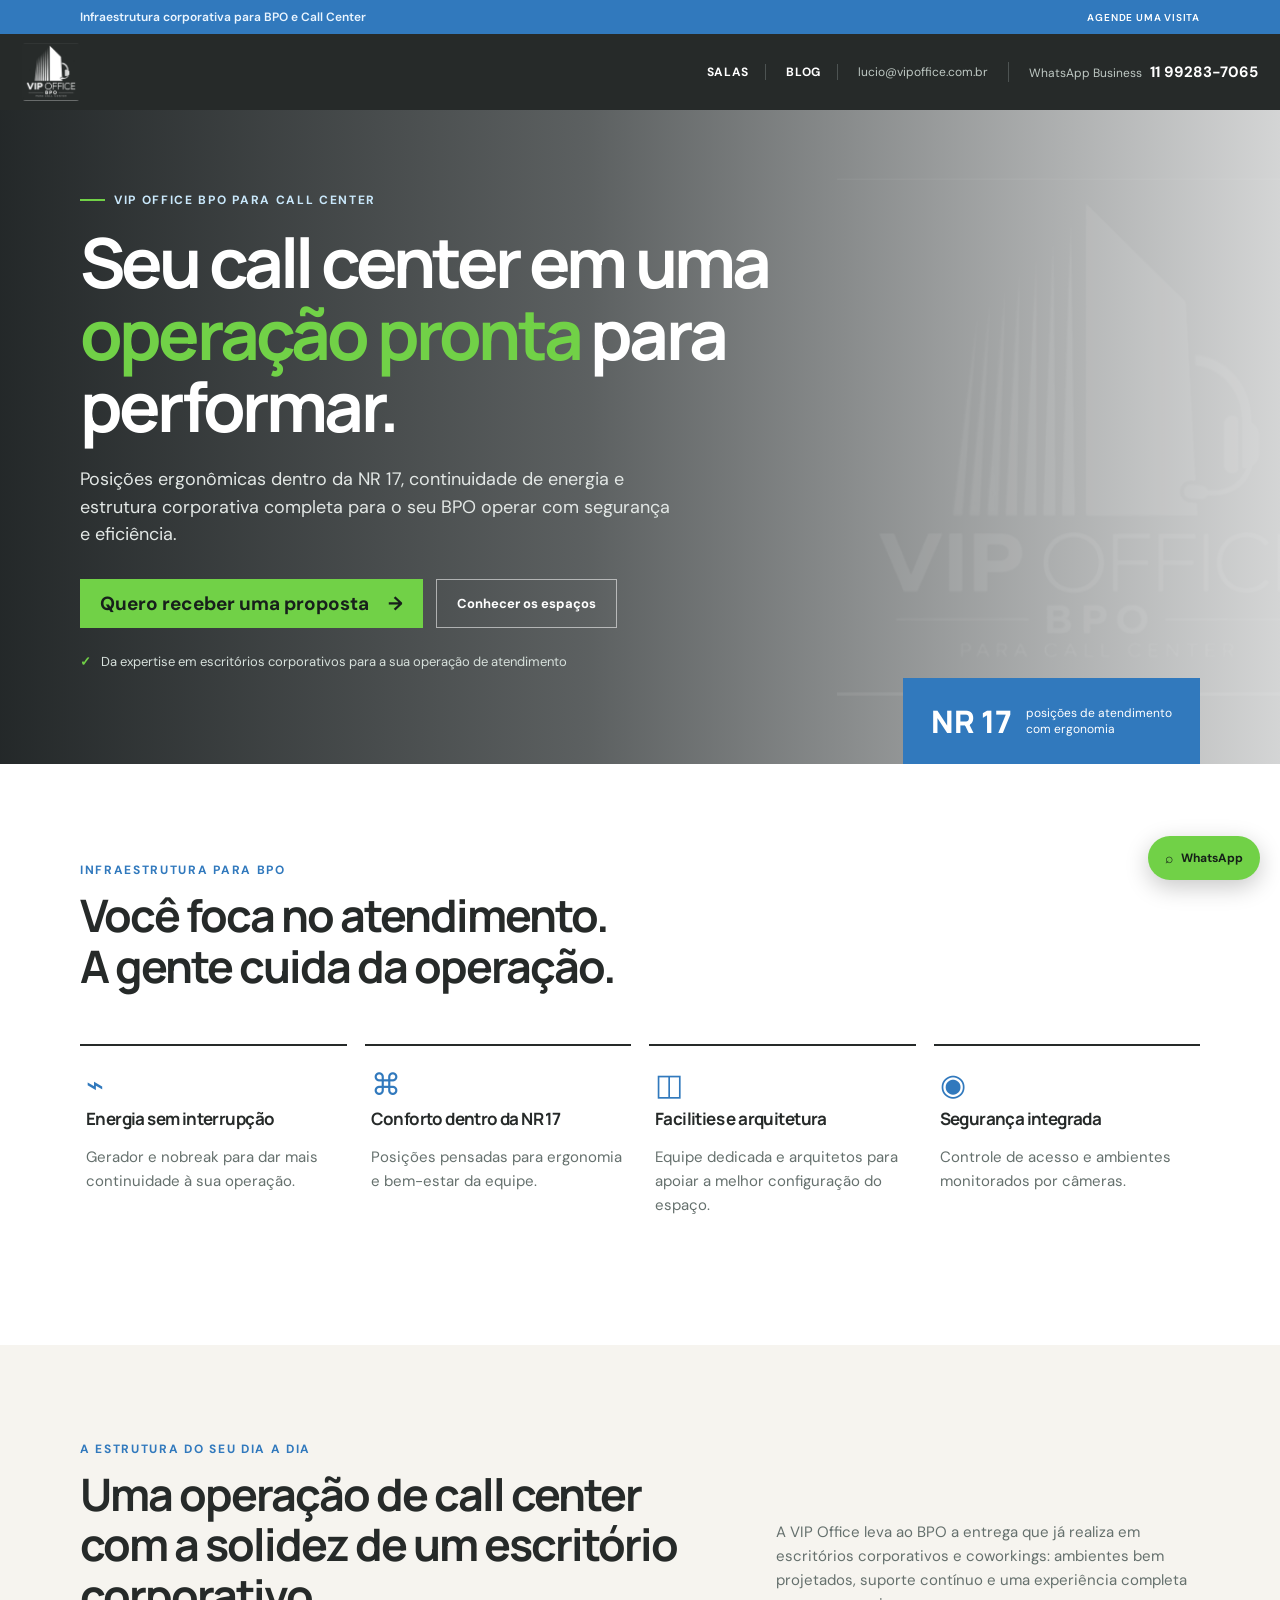
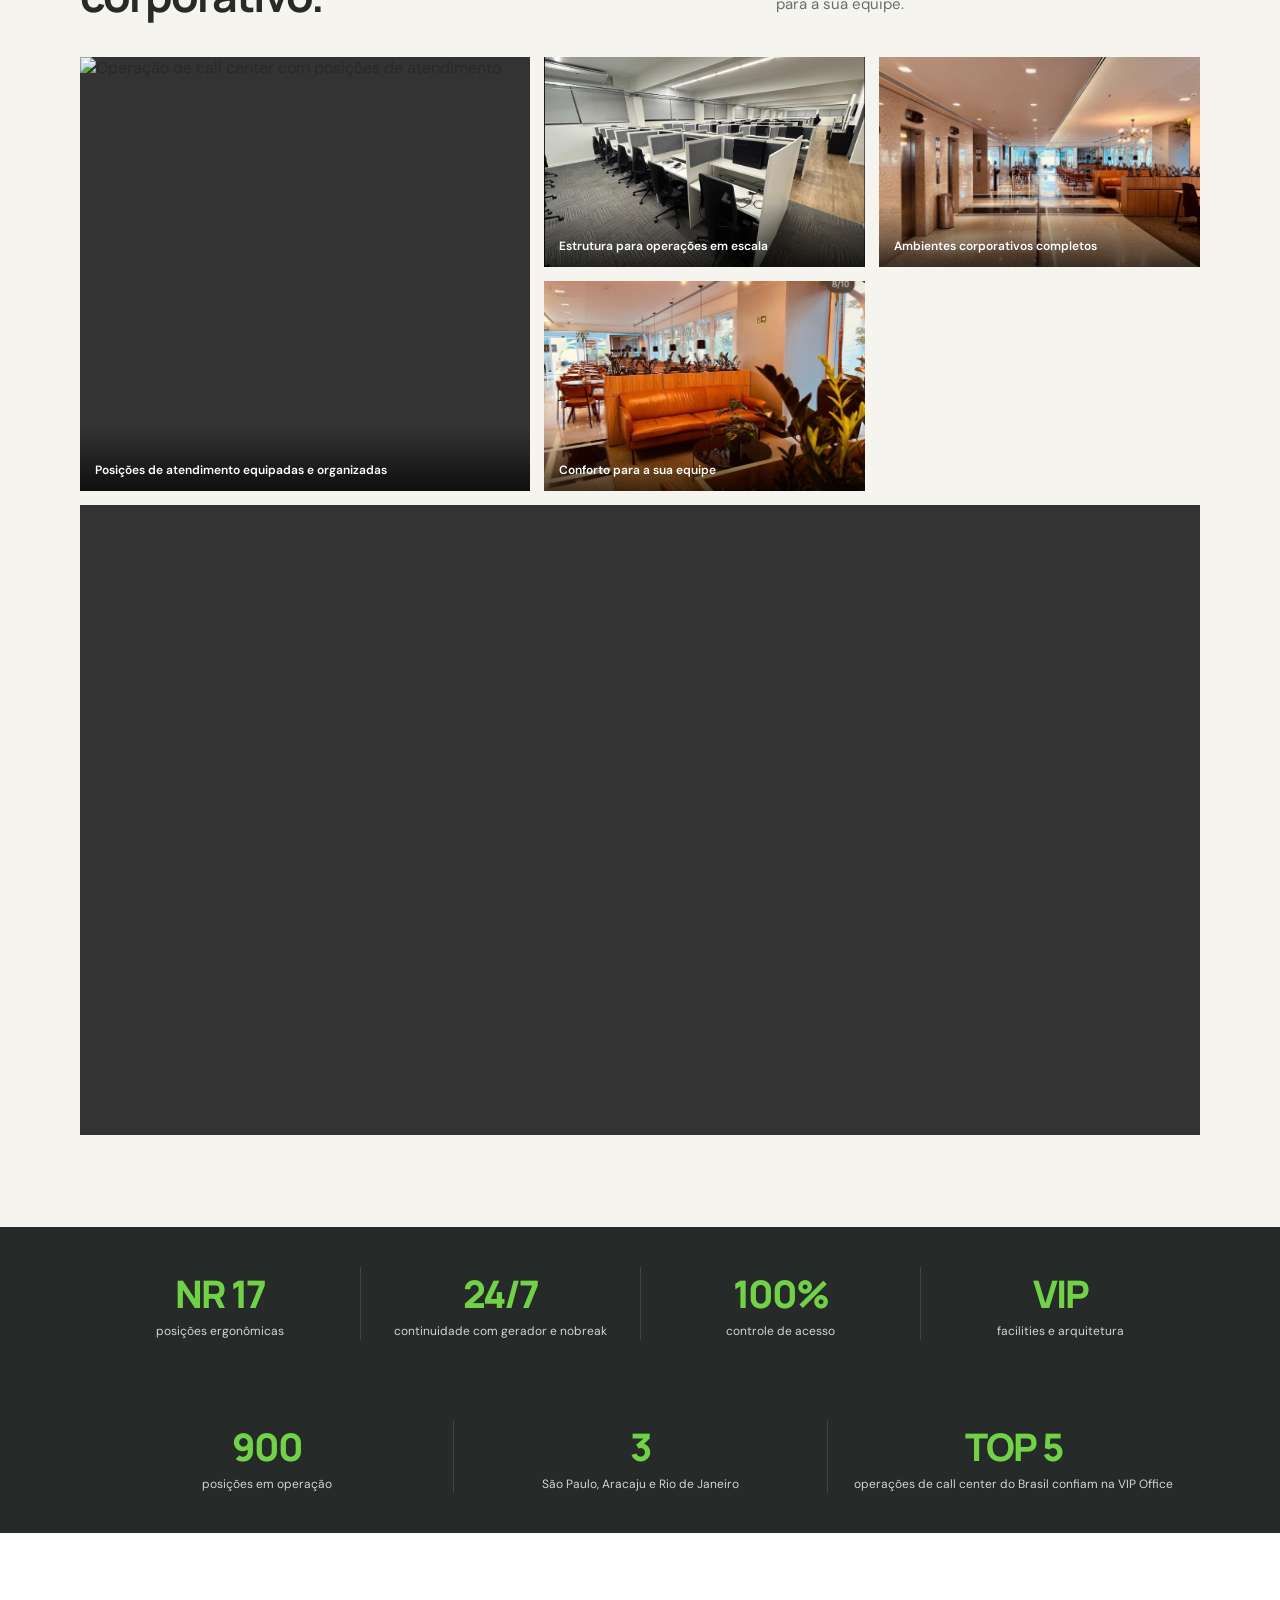
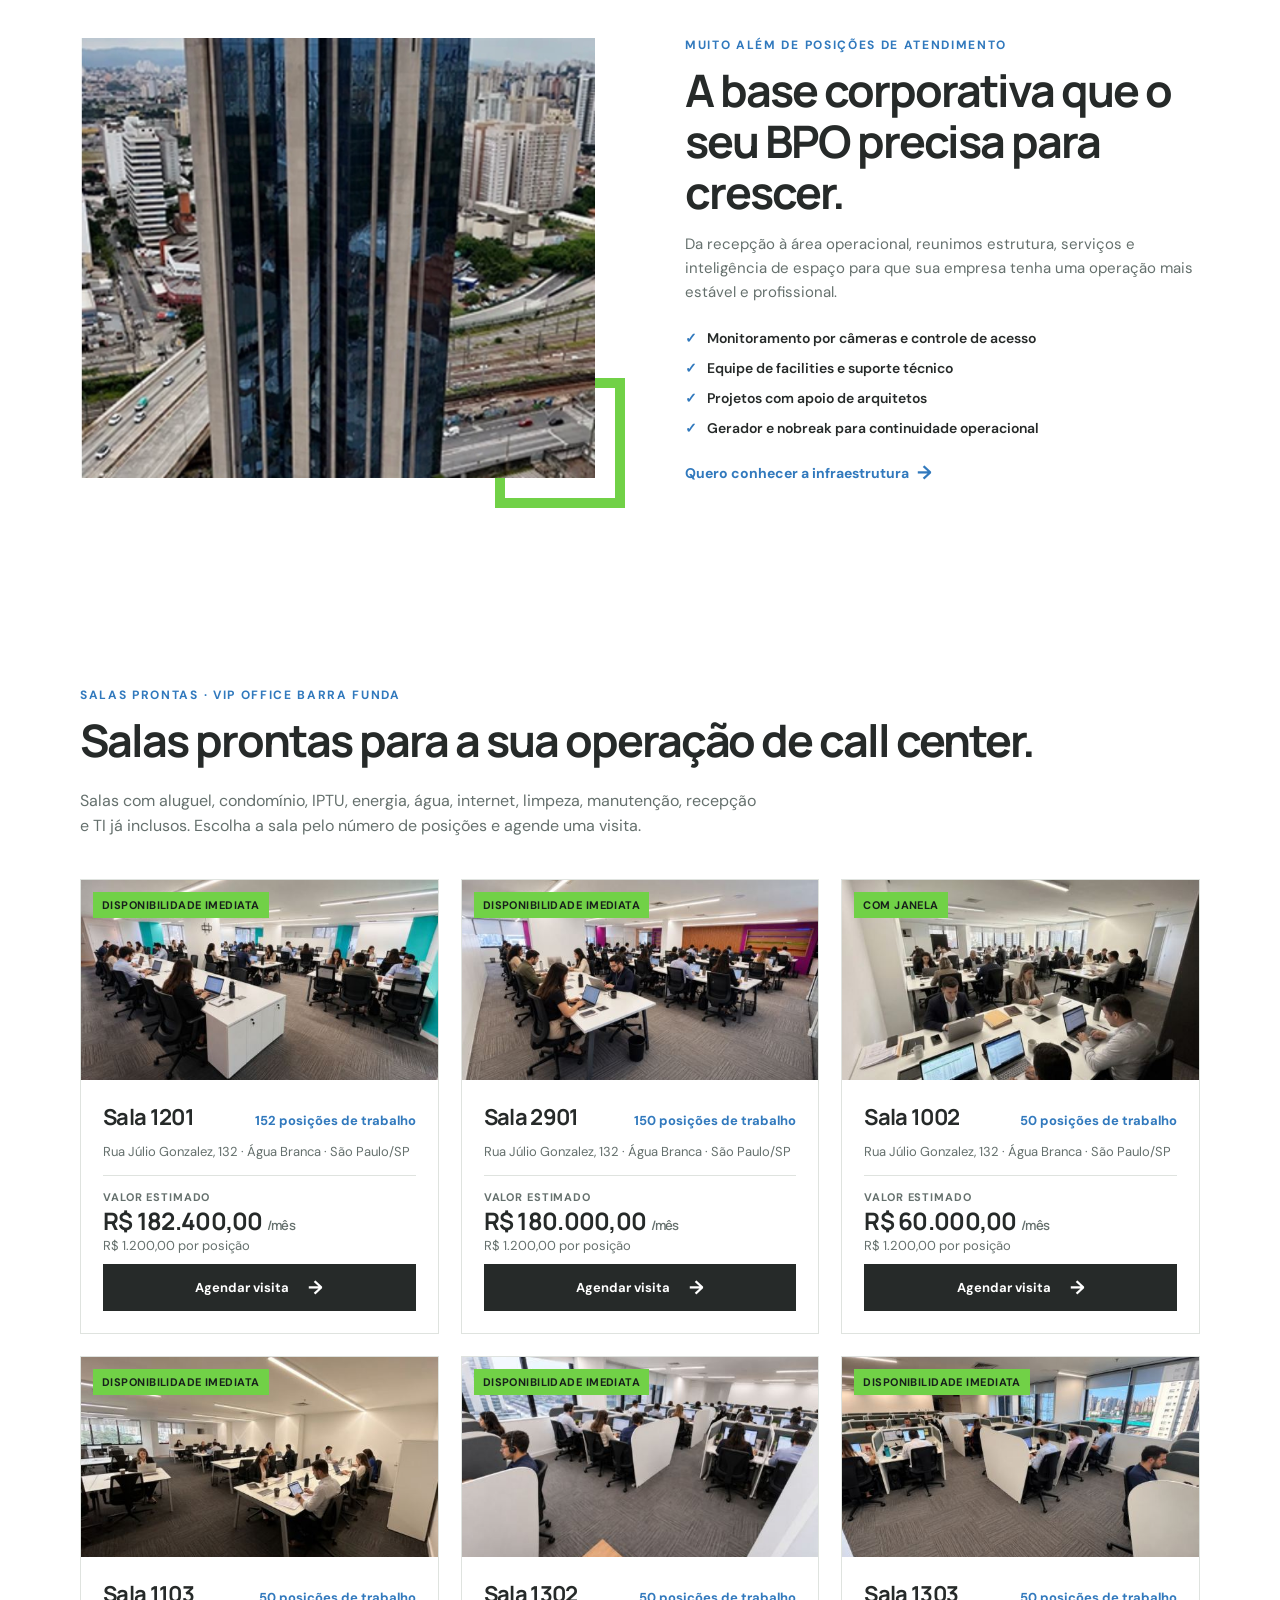
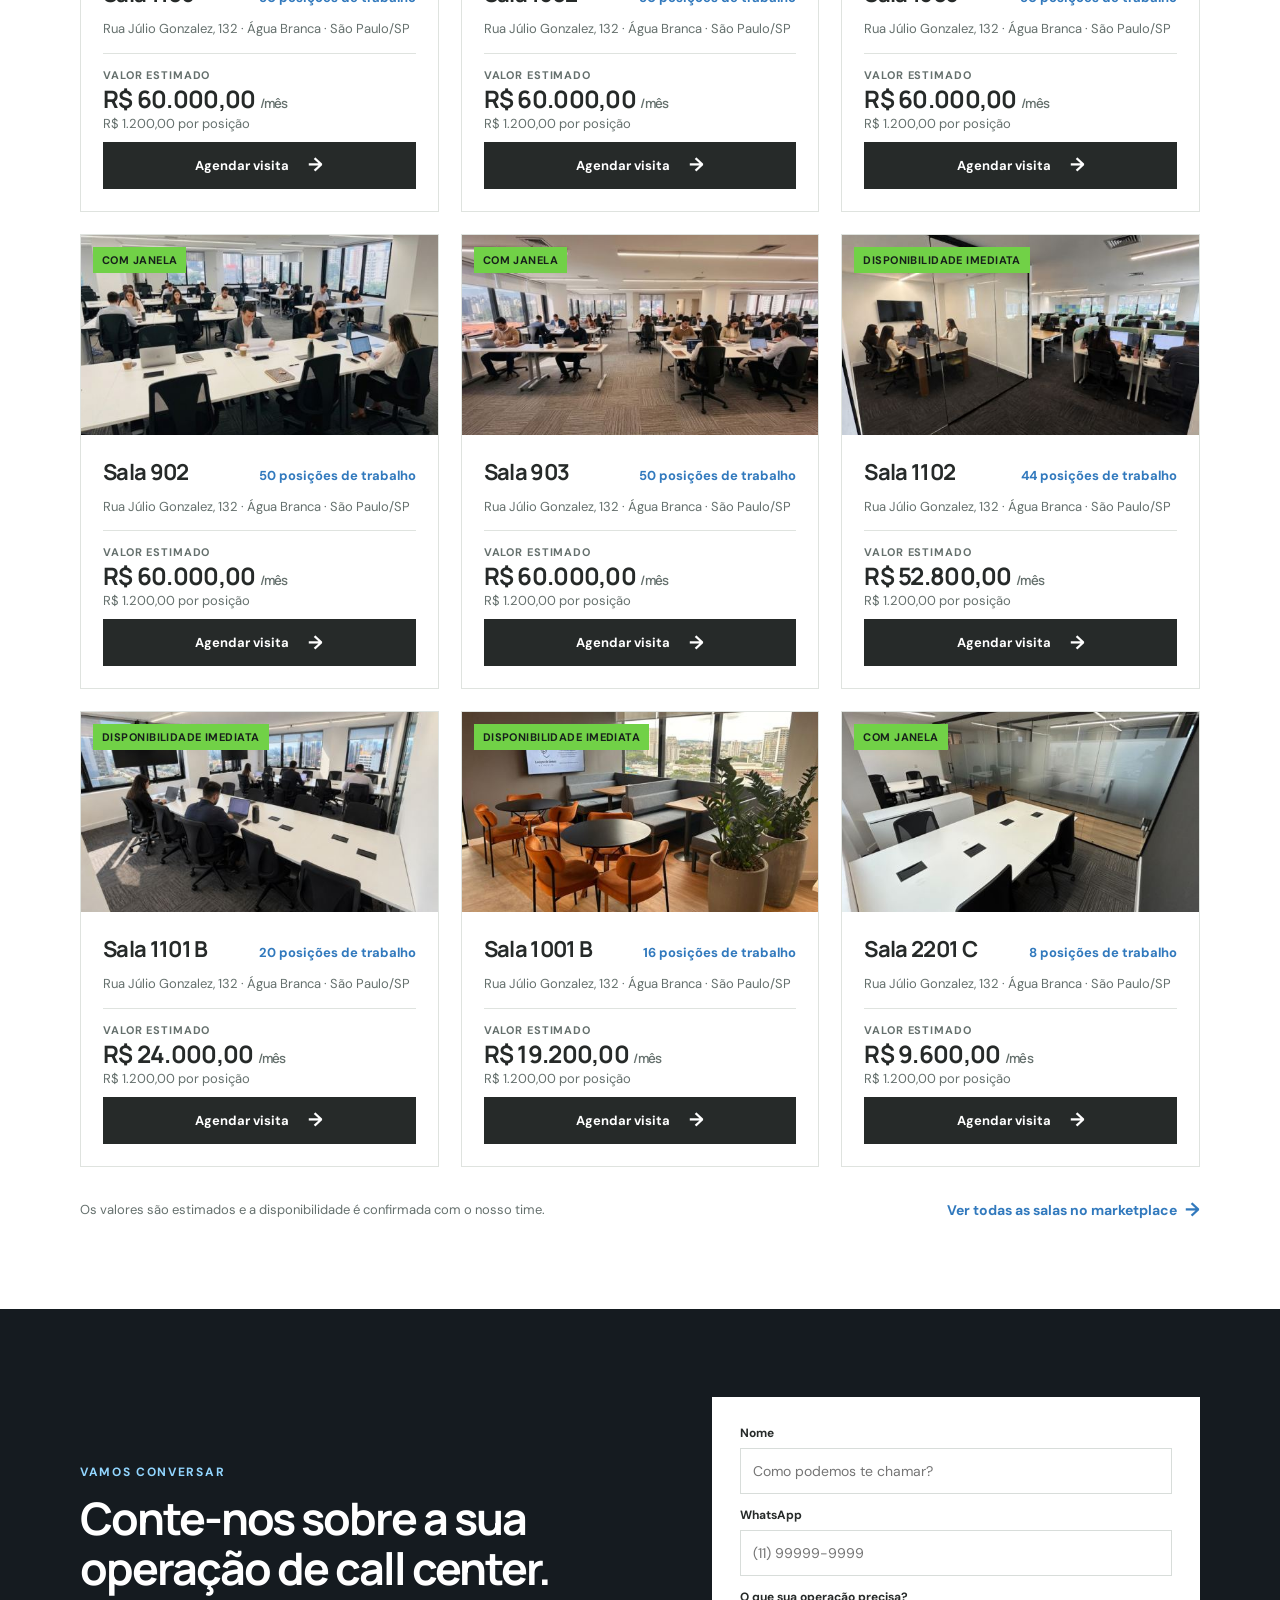
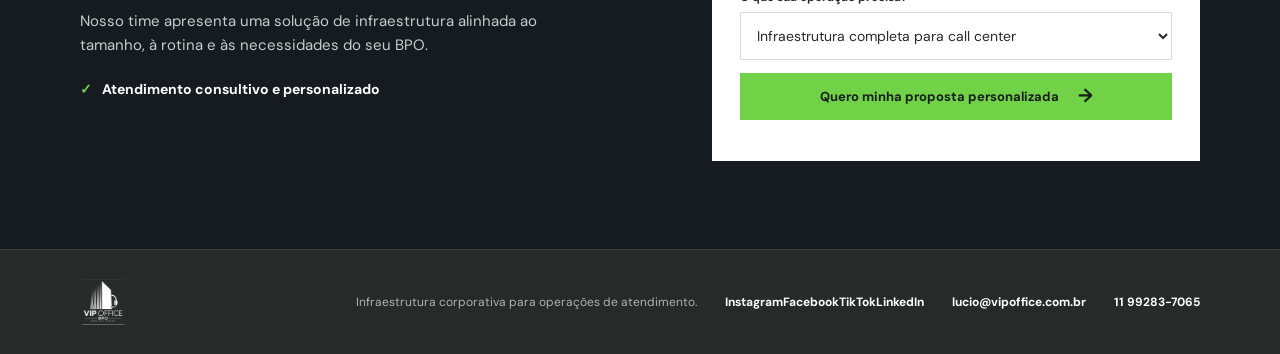
==== commit 516265a1: "Ajusta posição do logo no cabeçalho para a esquerda e força atualização do CSS Co-Authored-By: Claud" ====
--- a/index.html
+++ b/index.html
@@ -1,5 +1,5 @@
 <!doctype html>
-<html lang="pt-BR"><head><meta charset="UTF-8" /><meta name="viewport" content="width=device-width, initial-scale=1.0" /><meta name="description" content="Infraestrutura completa para BPO e call center da VIP Office." /><title>VIP Office BPO | Call Center</title><meta property="og:title" content="VIP Office BPO | Infraestrutura para Call Center" /><meta property="og:description" content="Infraestrutura completa para BPO e call center da VIP Office." /><meta property="og:image" content="https://vipofficebpo.com.br/assets/call-center-01.jpeg" /><meta property="og:url" content="https://vipofficebpo.com.br/" /><meta property="og:type" content="website" /><meta name="twitter:card" content="summary_large_image" /><meta name="twitter:title" content="VIP Office BPO | Infraestrutura para Call Center" /><meta name="twitter:description" content="Infraestrutura completa para BPO e call center da VIP Office." /><meta name="twitter:image" content="https://vipofficebpo.com.br/assets/call-center-01.jpeg" /><script type="application/ld+json">{"@context":"https://schema.org","@type":"ProfessionalService","name":"VIP Office BPO","description":"Infraestrutura completa para BPO e call center da VIP Office.","url":"https://vipofficebpo.com.br/","telephone":"+5511992837065","email":"lucio@vipoffice.com.br","address":{"@type":"PostalAddress","addressLocality":"São Paulo","addressRegion":"SP","addressCountry":"BR"},"sameAs":["https://www.instagram.com/vipofficebpo/","https://www.facebook.com/vipofficebpo","https://www.tiktok.com/@luciotavares520","https://www.linkedin.com/in/luciotavares/"]}</script><link rel="preconnect" href="https://fonts.googleapis.com" /><link rel="preconnect" href="https://fonts.gstatic.com" crossorigin /><link href="https://fonts.googleapis.com/css2?family=DM+Sans:wght@400;500;600;700&family=Manrope:wght@500;600;700;800&display=swap" rel="stylesheet" /><link rel="stylesheet" href="styles.css" /></head>
+<html lang="pt-BR"><head><meta charset="UTF-8" /><meta name="viewport" content="width=device-width, initial-scale=1.0" /><meta name="description" content="Infraestrutura completa para BPO e call center da VIP Office." /><title>VIP Office BPO | Call Center</title><meta property="og:title" content="VIP Office BPO | Infraestrutura para Call Center" /><meta property="og:description" content="Infraestrutura completa para BPO e call center da VIP Office." /><meta property="og:image" content="https://vipofficebpo.com.br/assets/call-center-01.jpeg" /><meta property="og:url" content="https://vipofficebpo.com.br/" /><meta property="og:type" content="website" /><meta name="twitter:card" content="summary_large_image" /><meta name="twitter:title" content="VIP Office BPO | Infraestrutura para Call Center" /><meta name="twitter:description" content="Infraestrutura completa para BPO e call center da VIP Office." /><meta name="twitter:image" content="https://vipofficebpo.com.br/assets/call-center-01.jpeg" /><script type="application/ld+json">{"@context":"https://schema.org","@type":"ProfessionalService","name":"VIP Office BPO","description":"Infraestrutura completa para BPO e call center da VIP Office.","url":"https://vipofficebpo.com.br/","telephone":"+5511992837065","email":"lucio@vipoffice.com.br","address":{"@type":"PostalAddress","addressLocality":"São Paulo","addressRegion":"SP","addressCountry":"BR"},"sameAs":["https://www.instagram.com/vipofficebpo/","https://www.facebook.com/vipofficebpo","https://www.tiktok.com/@luciotavares520","https://www.linkedin.com/in/luciotavares/"]}</script><link rel="preconnect" href="https://fonts.googleapis.com" /><link rel="preconnect" href="https://fonts.gstatic.com" crossorigin /><link href="https://fonts.googleapis.com/css2?family=DM+Sans:wght@400;500;600;700&family=Manrope:wght@500;600;700;800&display=swap" rel="stylesheet" /><link rel="stylesheet" href="styles.css?v=2" /></head>
 <body><div class="topbar"><span>Infraestrutura corporativa para BPO e Call Center</span><a href="#contato">Agende uma visita</a></div><header class="header"><a class="brand" href="#inicio" aria-label="VIP Office BPO para Call Center"><img src="assets/logo-vip-office-bpo-branco.png" alt="VIP Office" /></a><div class="header-contact"><a class="nav-blog" href="#salas">Salas</a><a class="nav-blog" href="blog/">Blog</a><a class="nav-email" href="mailto:lucio@vipoffice.com.br">lucio@vipoffice.com.br</a><a class="nav-phone" href="https://wa.me/5511992837065" target="_blank" rel="noreferrer"><span>WhatsApp Business</span><strong>11 99283-7065</strong></a></div></header><main id="inicio">
 <section class="hero"><div class="hero-image"></div><div class="hero-overlay"></div><img class="hero-watermark" src="assets/logo-vip-office-bpo-branco.png" alt="" aria-hidden="true" /><div class="hero-content container"><div class="eyebrow"><i></i> VIP Office BPO para Call Center</div><h1>Seu call center em uma <em>operação pronta</em> para performar.</h1><div class="hero-proof hero-continuity" id="hero-continuity" hidden><span>✓</span> <span id="hero-continuity-text"></span></div><p>Posições ergonômicas dentro da NR 17, continuidade de energia e estrutura corporativa completa para o seu BPO operar com segurança e eficiência.</p><div class="hero-actions"><a class="button button-primary" href="#contato" id="hero-cta"><span id="hero-cta-text">Quero receber uma proposta</span> <span>→</span></a><a class="button button-ghost" href="#espacos">Conhecer os espaços</a></div><div class="hero-proof"><span>✓</span> Da expertise em escritórios corporativos para a sua operação de atendimento</div></div><div class="hero-card"><strong>NR 17</strong><span>posições de atendimento<br />com ergonomia</span></div></section>
 <section class="benefits container"><div class="section-heading compact"><span class="kicker">Infraestrutura para BPO</span><h2>Você foca no atendimento.<br />A gente cuida da operação.</h2></div><div class="benefit-grid"><article><div class="icon">⌁</div><h3>Energia sem interrupção</h3><p>Gerador e nobreak para dar mais continuidade à sua operação.</p></article><article><div class="icon">⌘</div><h3>Conforto dentro da NR 17</h3><p>Posições pensadas para ergonomia e bem-estar da equipe.</p></article><article><div class="icon">◫</div><h3>Facilities e arquitetura</h3><p>Equipe dedicada e arquitetos para apoiar a melhor configuração do espaço.</p></article><article><div class="icon">◉</div><h3>Segurança integrada</h3><p>Controle de acesso e ambientes monitorados por câmeras.</p></article></div></section>
--- a/styles.css
+++ b/styles.css
@@ -72,3 +72,5 @@
 .footer-brand img{height:46px}
 .hero-watermark{filter:none;opacity:.08}
 @media(max-width:760px){.brand img{height:50px}.footer-brand img{height:40px}}
+/* Logo mais à esquerda, sem sobrepor a faixa de infraestrutura */
+@media(min-width:761px){.header{padding-left:22px;padding-right:22px}}
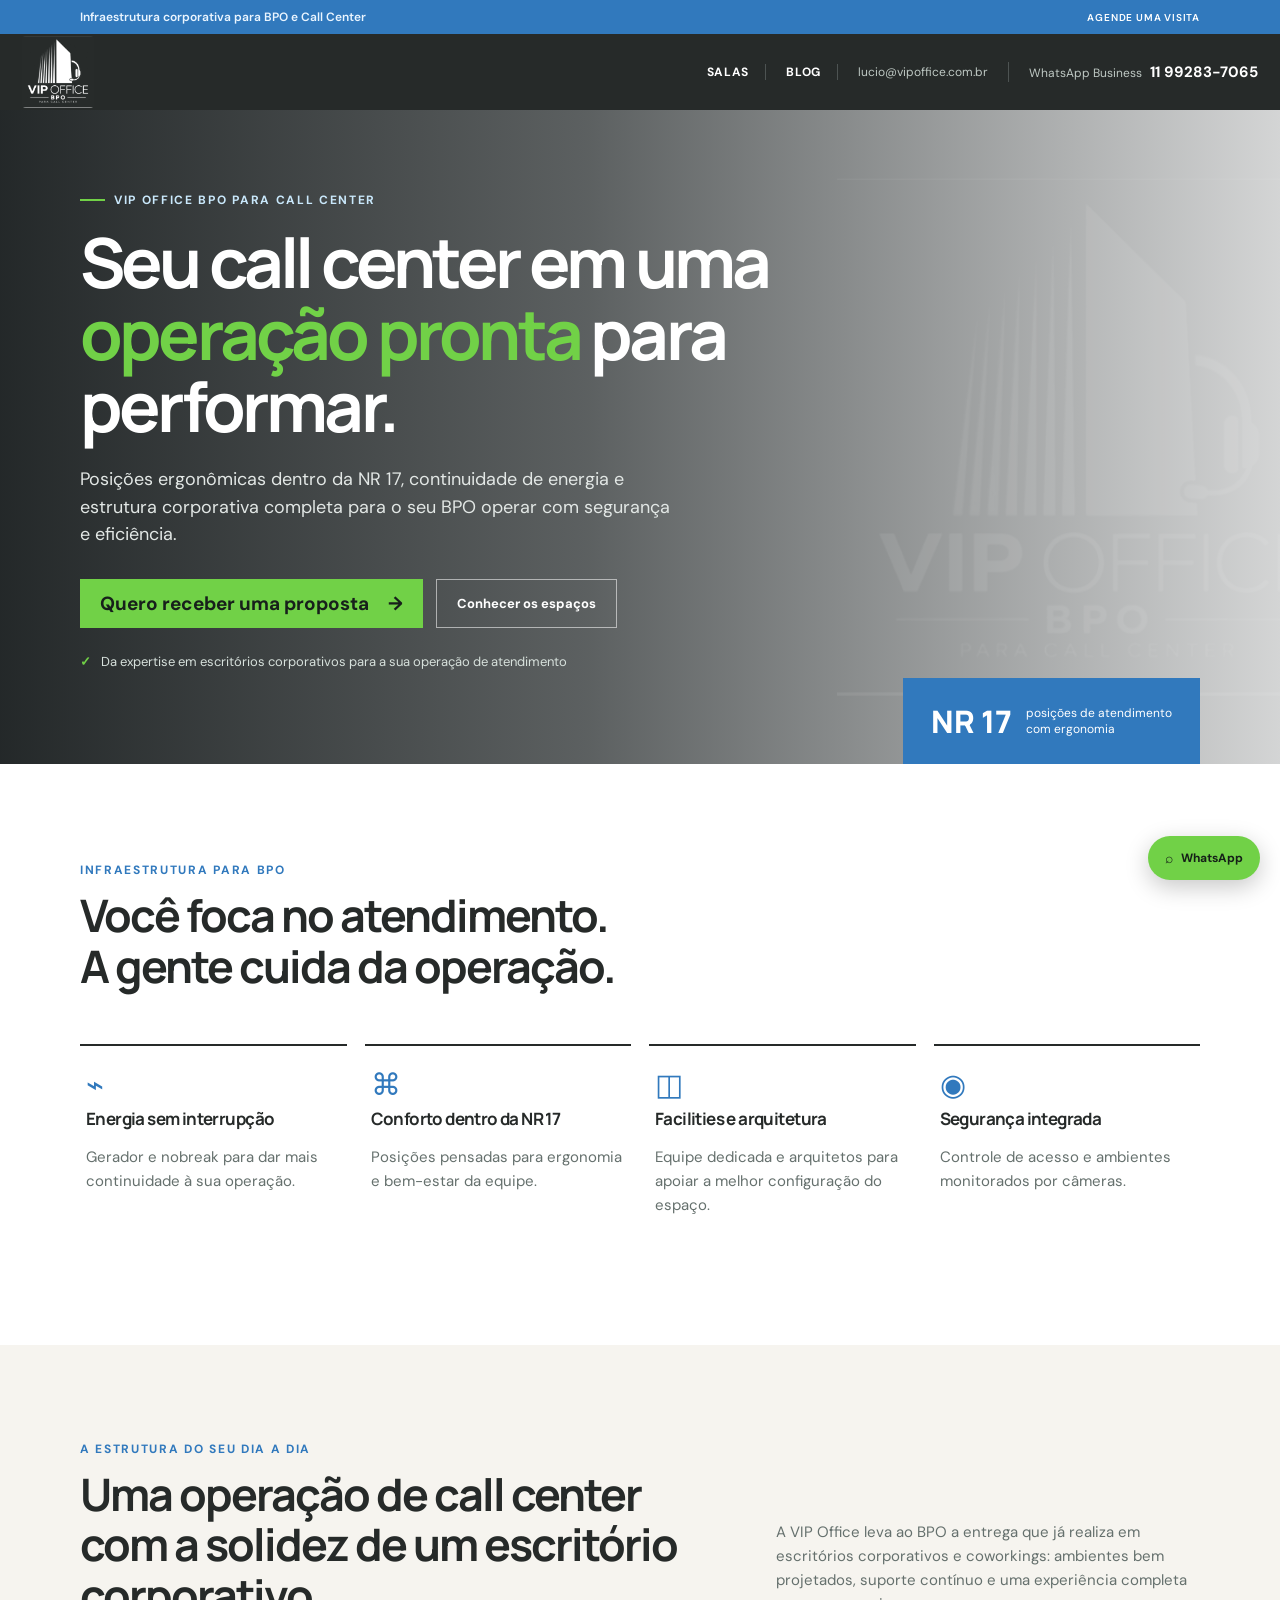
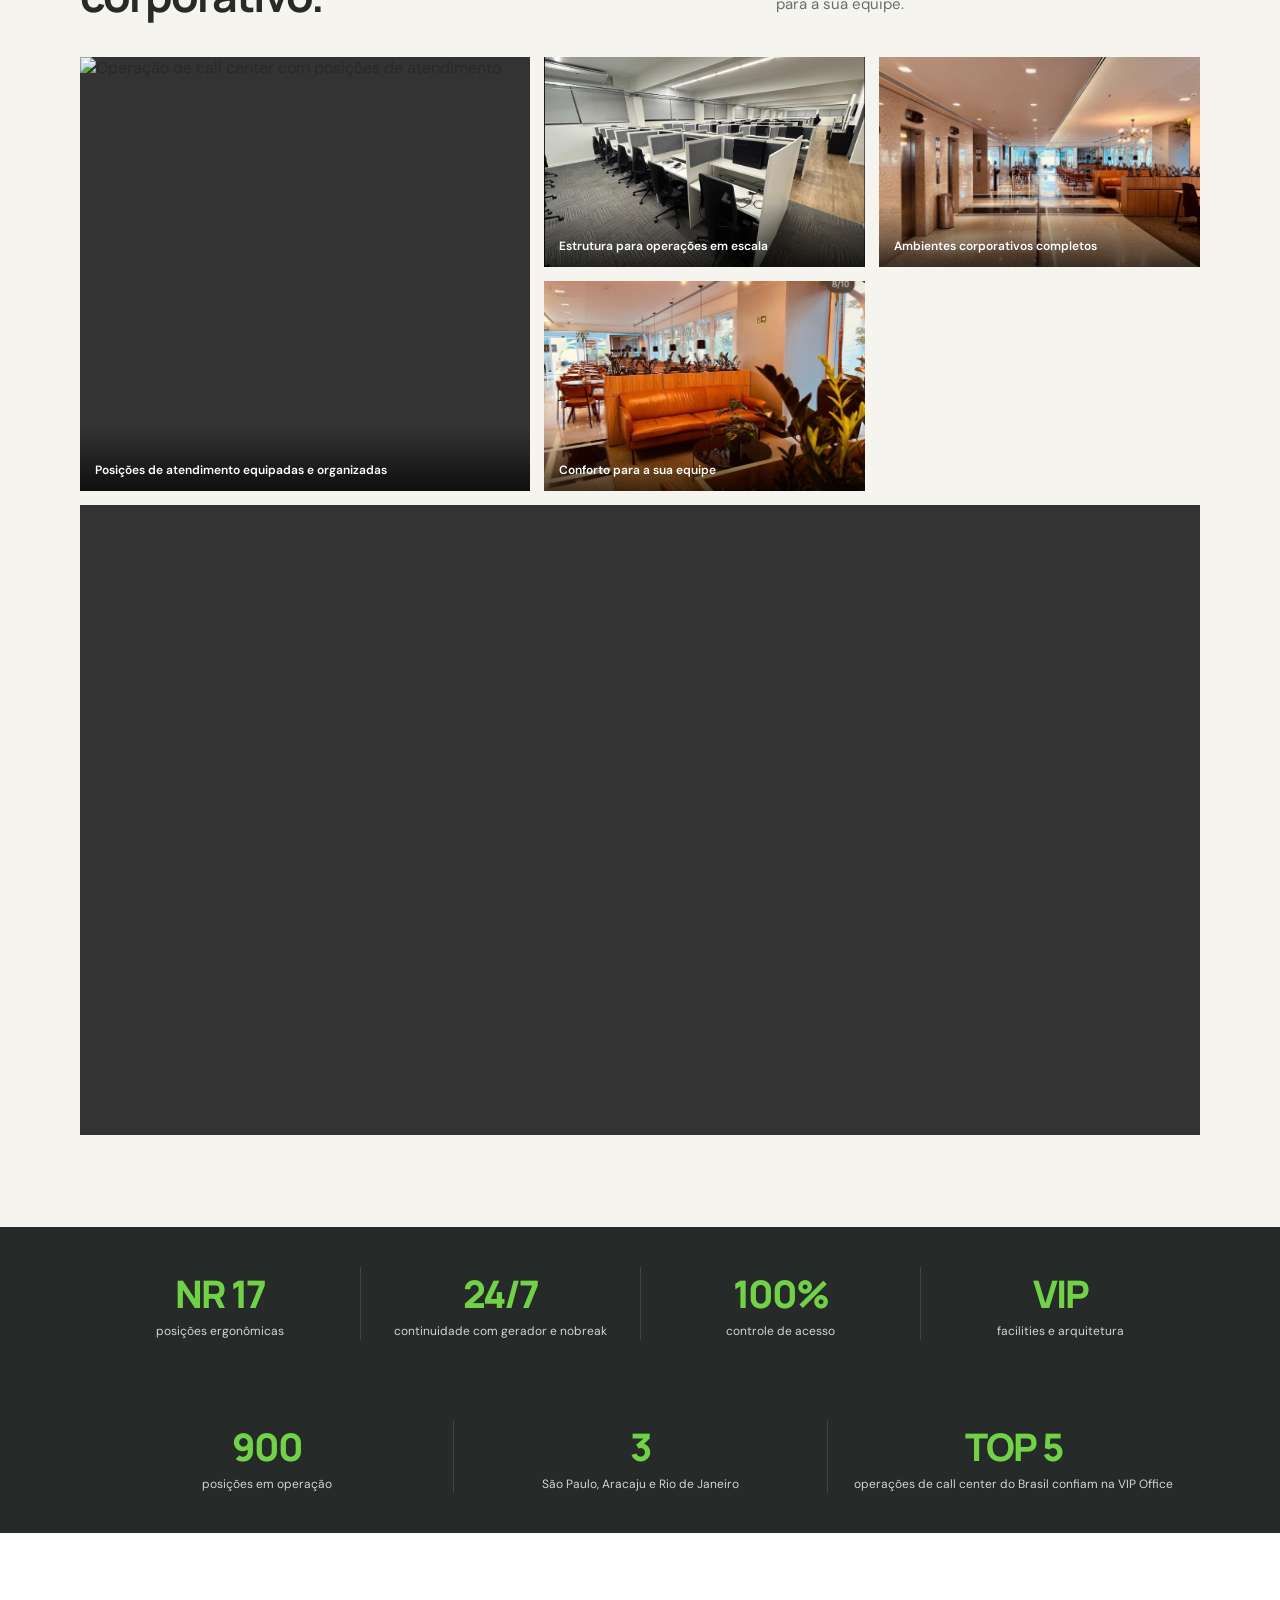
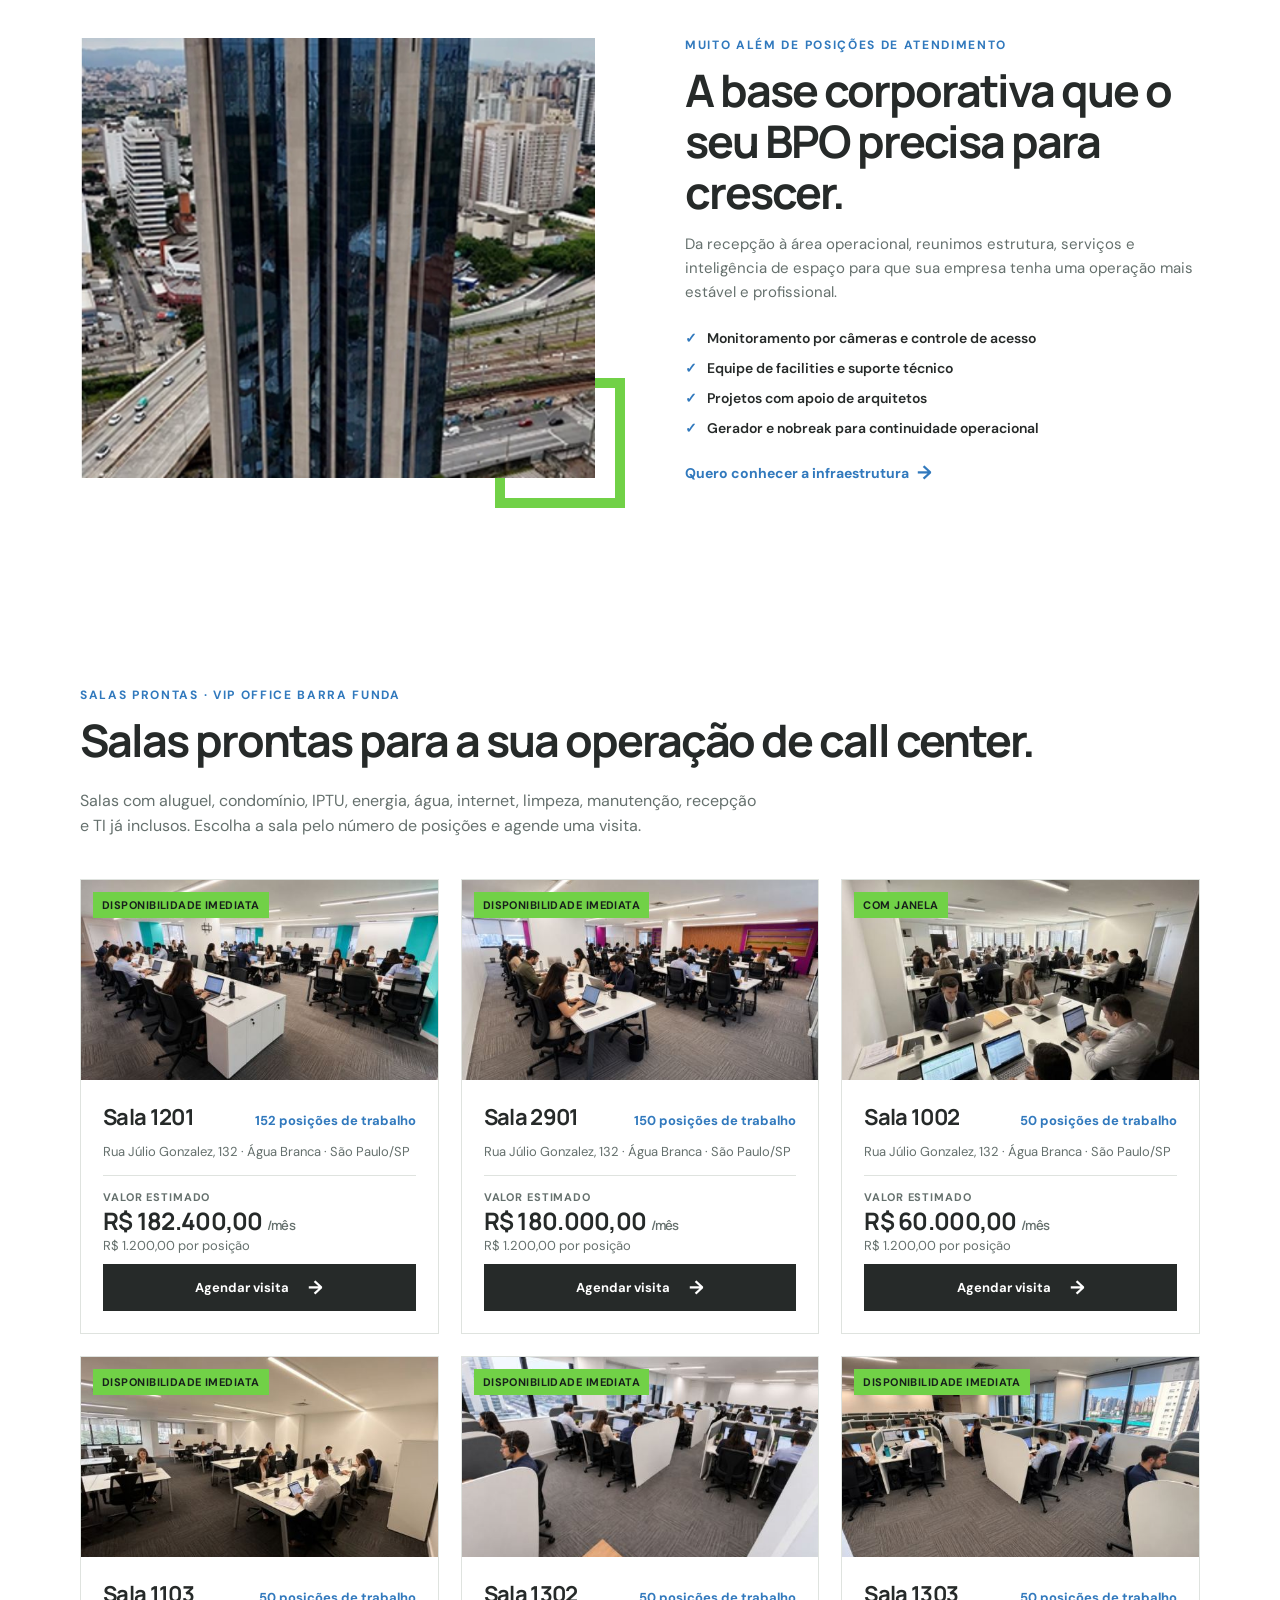
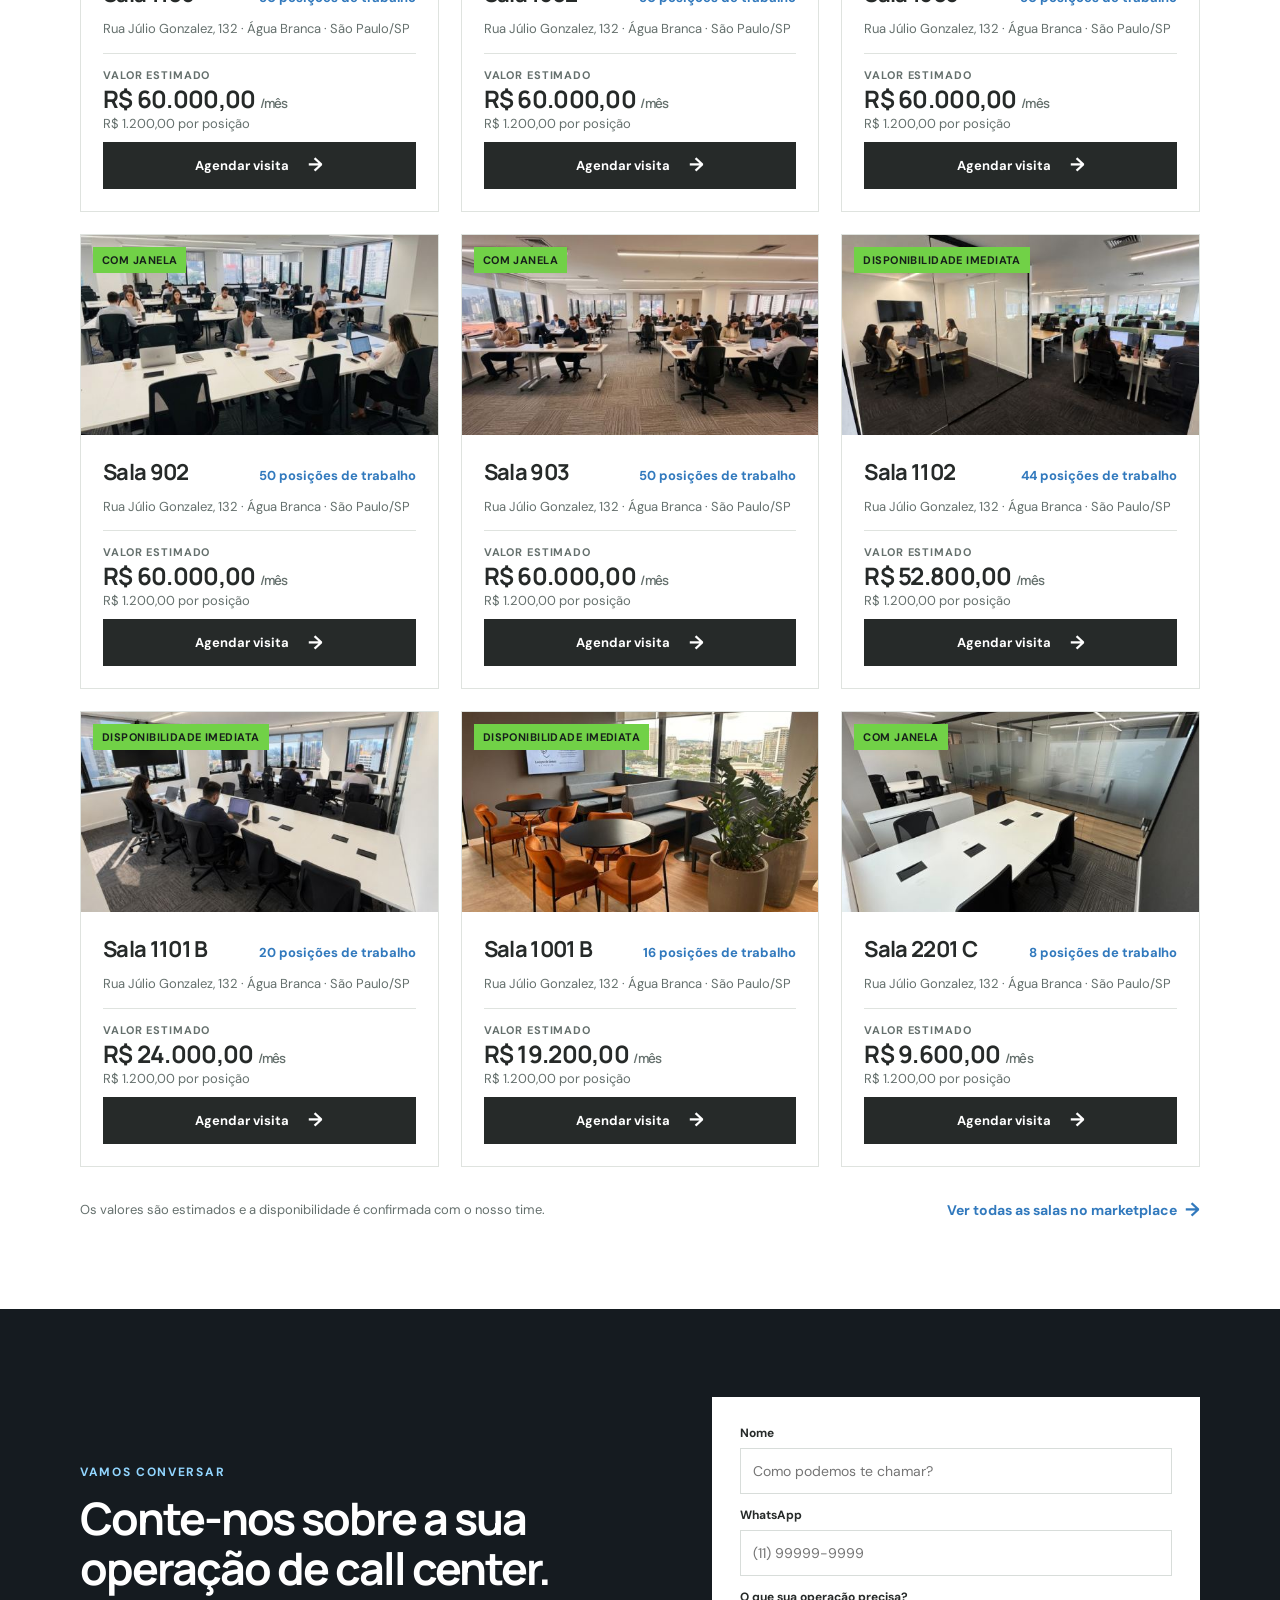
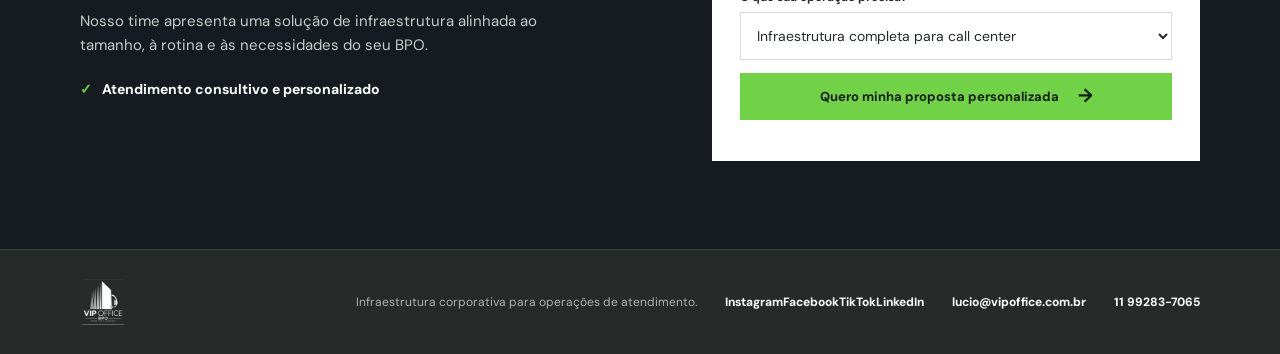
==== commit 311a5159: "Atualiza versão do CSS para carregar o logo maior sem cache Co-Authored-By: Claude Haiku 5.5 <norepl" ====
--- a/index.html
+++ b/index.html
@@ -1,5 +1,5 @@
 <!doctype html>
-<html lang="pt-BR"><head><meta charset="UTF-8" /><meta name="viewport" content="width=device-width, initial-scale=1.0" /><meta name="description" content="Infraestrutura completa para BPO e call center da VIP Office." /><title>VIP Office BPO | Call Center</title><meta property="og:title" content="VIP Office BPO | Infraestrutura para Call Center" /><meta property="og:description" content="Infraestrutura completa para BPO e call center da VIP Office." /><meta property="og:image" content="https://vipofficebpo.com.br/assets/call-center-01.jpeg" /><meta property="og:url" content="https://vipofficebpo.com.br/" /><meta property="og:type" content="website" /><meta name="twitter:card" content="summary_large_image" /><meta name="twitter:title" content="VIP Office BPO | Infraestrutura para Call Center" /><meta name="twitter:description" content="Infraestrutura completa para BPO e call center da VIP Office." /><meta name="twitter:image" content="https://vipofficebpo.com.br/assets/call-center-01.jpeg" /><script type="application/ld+json">{"@context":"https://schema.org","@type":"ProfessionalService","name":"VIP Office BPO","description":"Infraestrutura completa para BPO e call center da VIP Office.","url":"https://vipofficebpo.com.br/","telephone":"+5511992837065","email":"lucio@vipoffice.com.br","address":{"@type":"PostalAddress","addressLocality":"São Paulo","addressRegion":"SP","addressCountry":"BR"},"sameAs":["https://www.instagram.com/vipofficebpo/","https://www.facebook.com/vipofficebpo","https://www.tiktok.com/@luciotavares520","https://www.linkedin.com/in/luciotavares/"]}</script><link rel="preconnect" href="https://fonts.googleapis.com" /><link rel="preconnect" href="https://fonts.gstatic.com" crossorigin /><link href="https://fonts.googleapis.com/css2?family=DM+Sans:wght@400;500;600;700&family=Manrope:wght@500;600;700;800&display=swap" rel="stylesheet" /><link rel="stylesheet" href="styles.css?v=2" /></head>
+<html lang="pt-BR"><head><meta charset="UTF-8" /><meta name="viewport" content="width=device-width, initial-scale=1.0" /><meta name="description" content="Infraestrutura completa para BPO e call center da VIP Office." /><title>VIP Office BPO | Call Center</title><meta property="og:title" content="VIP Office BPO | Infraestrutura para Call Center" /><meta property="og:description" content="Infraestrutura completa para BPO e call center da VIP Office." /><meta property="og:image" content="https://vipofficebpo.com.br/assets/call-center-01.jpeg" /><meta property="og:url" content="https://vipofficebpo.com.br/" /><meta property="og:type" content="website" /><meta name="twitter:card" content="summary_large_image" /><meta name="twitter:title" content="VIP Office BPO | Infraestrutura para Call Center" /><meta name="twitter:description" content="Infraestrutura completa para BPO e call center da VIP Office." /><meta name="twitter:image" content="https://vipofficebpo.com.br/assets/call-center-01.jpeg" /><script type="application/ld+json">{"@context":"https://schema.org","@type":"ProfessionalService","name":"VIP Office BPO","description":"Infraestrutura completa para BPO e call center da VIP Office.","url":"https://vipofficebpo.com.br/","telephone":"+5511992837065","email":"lucio@vipoffice.com.br","address":{"@type":"PostalAddress","addressLocality":"São Paulo","addressRegion":"SP","addressCountry":"BR"},"sameAs":["https://www.instagram.com/vipofficebpo/","https://www.facebook.com/vipofficebpo","https://www.tiktok.com/@luciotavares520","https://www.linkedin.com/in/luciotavares/"]}</script><link rel="preconnect" href="https://fonts.googleapis.com" /><link rel="preconnect" href="https://fonts.gstatic.com" crossorigin /><link href="https://fonts.googleapis.com/css2?family=DM+Sans:wght@400;500;600;700&family=Manrope:wght@500;600;700;800&display=swap" rel="stylesheet" /><link rel="stylesheet" href="styles.css?v=3" /></head>
 <body><div class="topbar"><span>Infraestrutura corporativa para BPO e Call Center</span><a href="#contato">Agende uma visita</a></div><header class="header"><a class="brand" href="#inicio" aria-label="VIP Office BPO para Call Center"><img src="assets/logo-vip-office-bpo-branco.png" alt="VIP Office" /></a><div class="header-contact"><a class="nav-blog" href="#salas">Salas</a><a class="nav-blog" href="blog/">Blog</a><a class="nav-email" href="mailto:lucio@vipoffice.com.br">lucio@vipoffice.com.br</a><a class="nav-phone" href="https://wa.me/5511992837065" target="_blank" rel="noreferrer"><span>WhatsApp Business</span><strong>11 99283-7065</strong></a></div></header><main id="inicio">
 <section class="hero"><div class="hero-image"></div><div class="hero-overlay"></div><img class="hero-watermark" src="assets/logo-vip-office-bpo-branco.png" alt="" aria-hidden="true" /><div class="hero-content container"><div class="eyebrow"><i></i> VIP Office BPO para Call Center</div><h1>Seu call center em uma <em>operação pronta</em> para performar.</h1><div class="hero-proof hero-continuity" id="hero-continuity" hidden><span>✓</span> <span id="hero-continuity-text"></span></div><p>Posições ergonômicas dentro da NR 17, continuidade de energia e estrutura corporativa completa para o seu BPO operar com segurança e eficiência.</p><div class="hero-actions"><a class="button button-primary" href="#contato" id="hero-cta"><span id="hero-cta-text">Quero receber uma proposta</span> <span>→</span></a><a class="button button-ghost" href="#espacos">Conhecer os espaços</a></div><div class="hero-proof"><span>✓</span> Da expertise em escritórios corporativos para a sua operação de atendimento</div></div><div class="hero-card"><strong>NR 17</strong><span>posições de atendimento<br />com ergonomia</span></div></section>
 <section class="benefits container"><div class="section-heading compact"><span class="kicker">Infraestrutura para BPO</span><h2>Você foca no atendimento.<br />A gente cuida da operação.</h2></div><div class="benefit-grid"><article><div class="icon">⌁</div><h3>Energia sem interrupção</h3><p>Gerador e nobreak para dar mais continuidade à sua operação.</p></article><article><div class="icon">⌘</div><h3>Conforto dentro da NR 17</h3><p>Posições pensadas para ergonomia e bem-estar da equipe.</p></article><article><div class="icon">◫</div><h3>Facilities e arquitetura</h3><p>Equipe dedicada e arquitetos para apoiar a melhor configuração do espaço.</p></article><article><div class="icon">◉</div><h3>Segurança integrada</h3><p>Controle de acesso e ambientes monitorados por câmeras.</p></article></div></section>
--- a/styles.css
+++ b/styles.css
@@ -68,9 +68,9 @@
 @media(max-width:760px){.hero-watermark{width:78vw;right:-18%;opacity:.07}}
 /* Logo branco sem caixa, como no site principal */
 .brand img,.footer-brand img{background:none;padding:0;width:auto;max-width:none}
-.brand img{height:58px}
+.brand img{height:72px}
 .footer-brand img{height:46px}
 .hero-watermark{filter:none;opacity:.08}
-@media(max-width:760px){.brand img{height:50px}.footer-brand img{height:40px}}
+@media(max-width:760px){.brand img{height:58px}.footer-brand img{height:40px}}
 /* Logo mais à esquerda, sem sobrepor a faixa de infraestrutura */
 @media(min-width:761px){.header{padding-left:22px;padding-right:22px}}
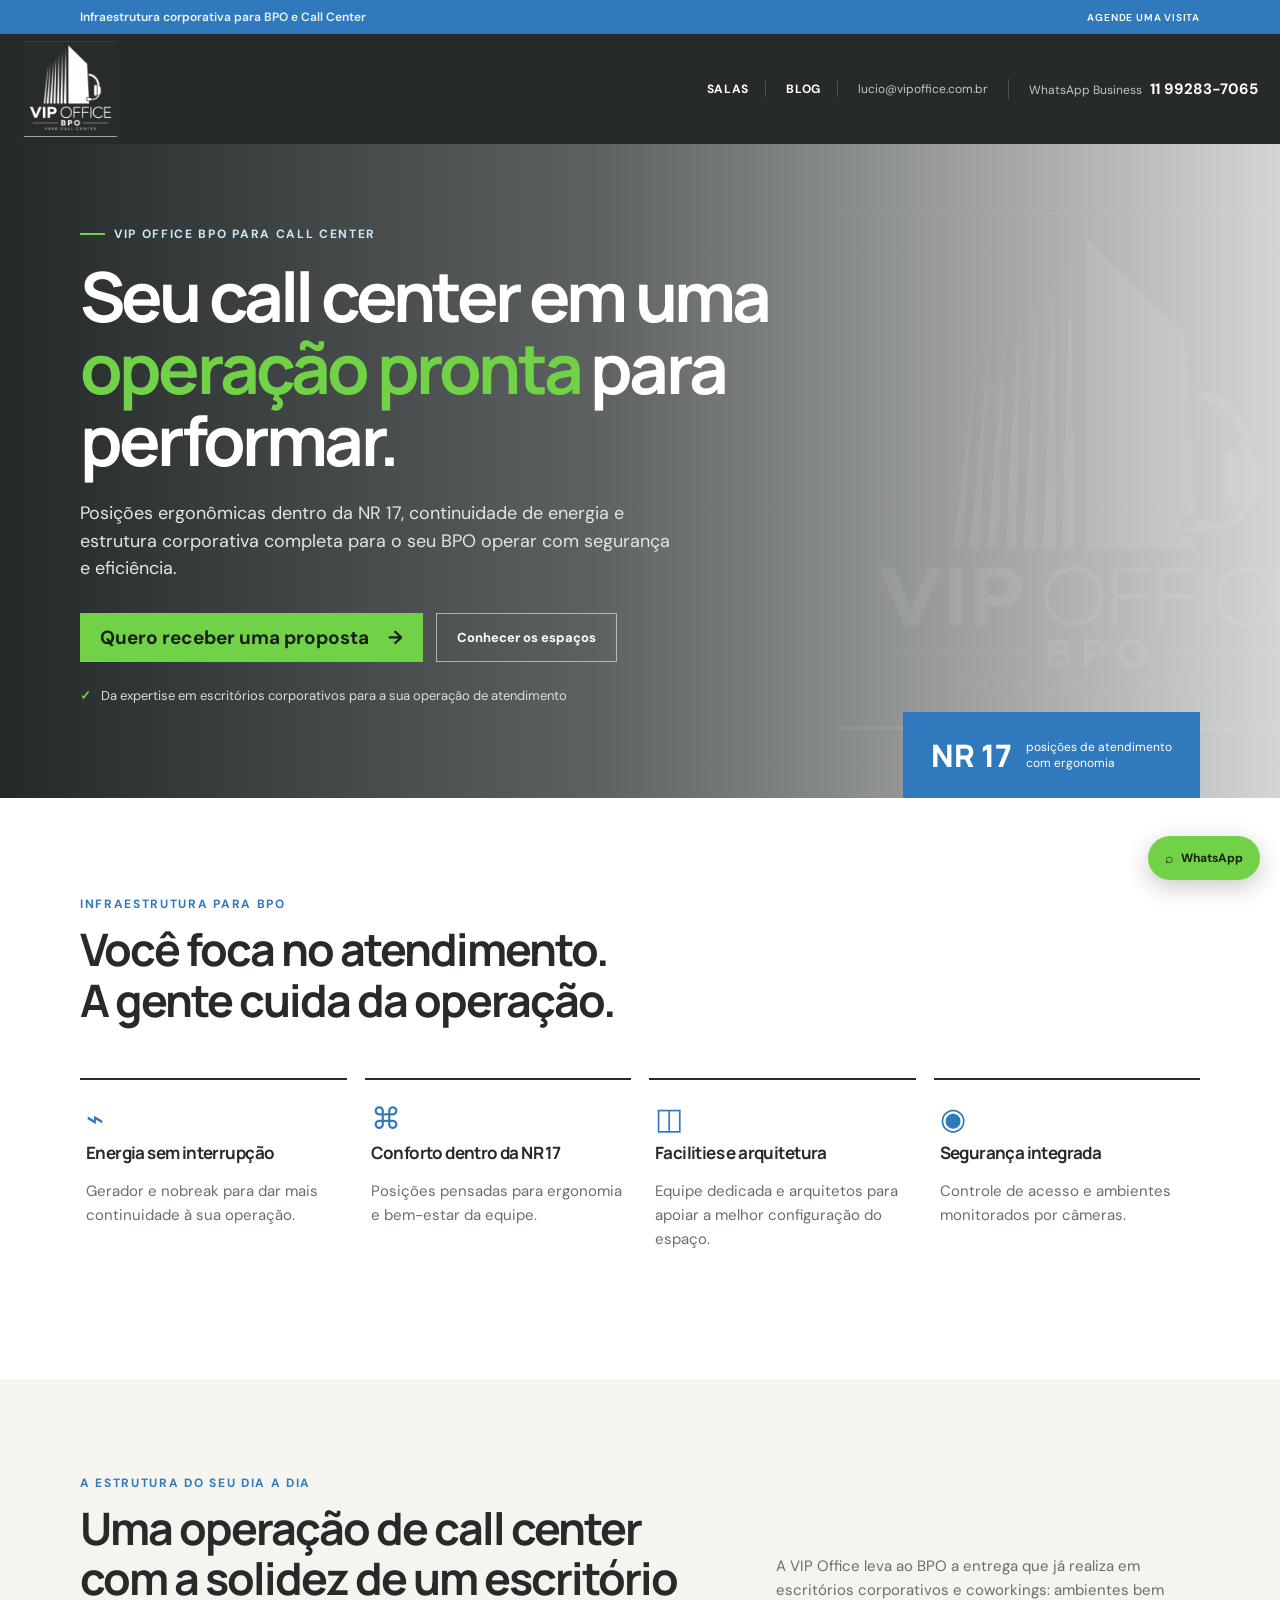
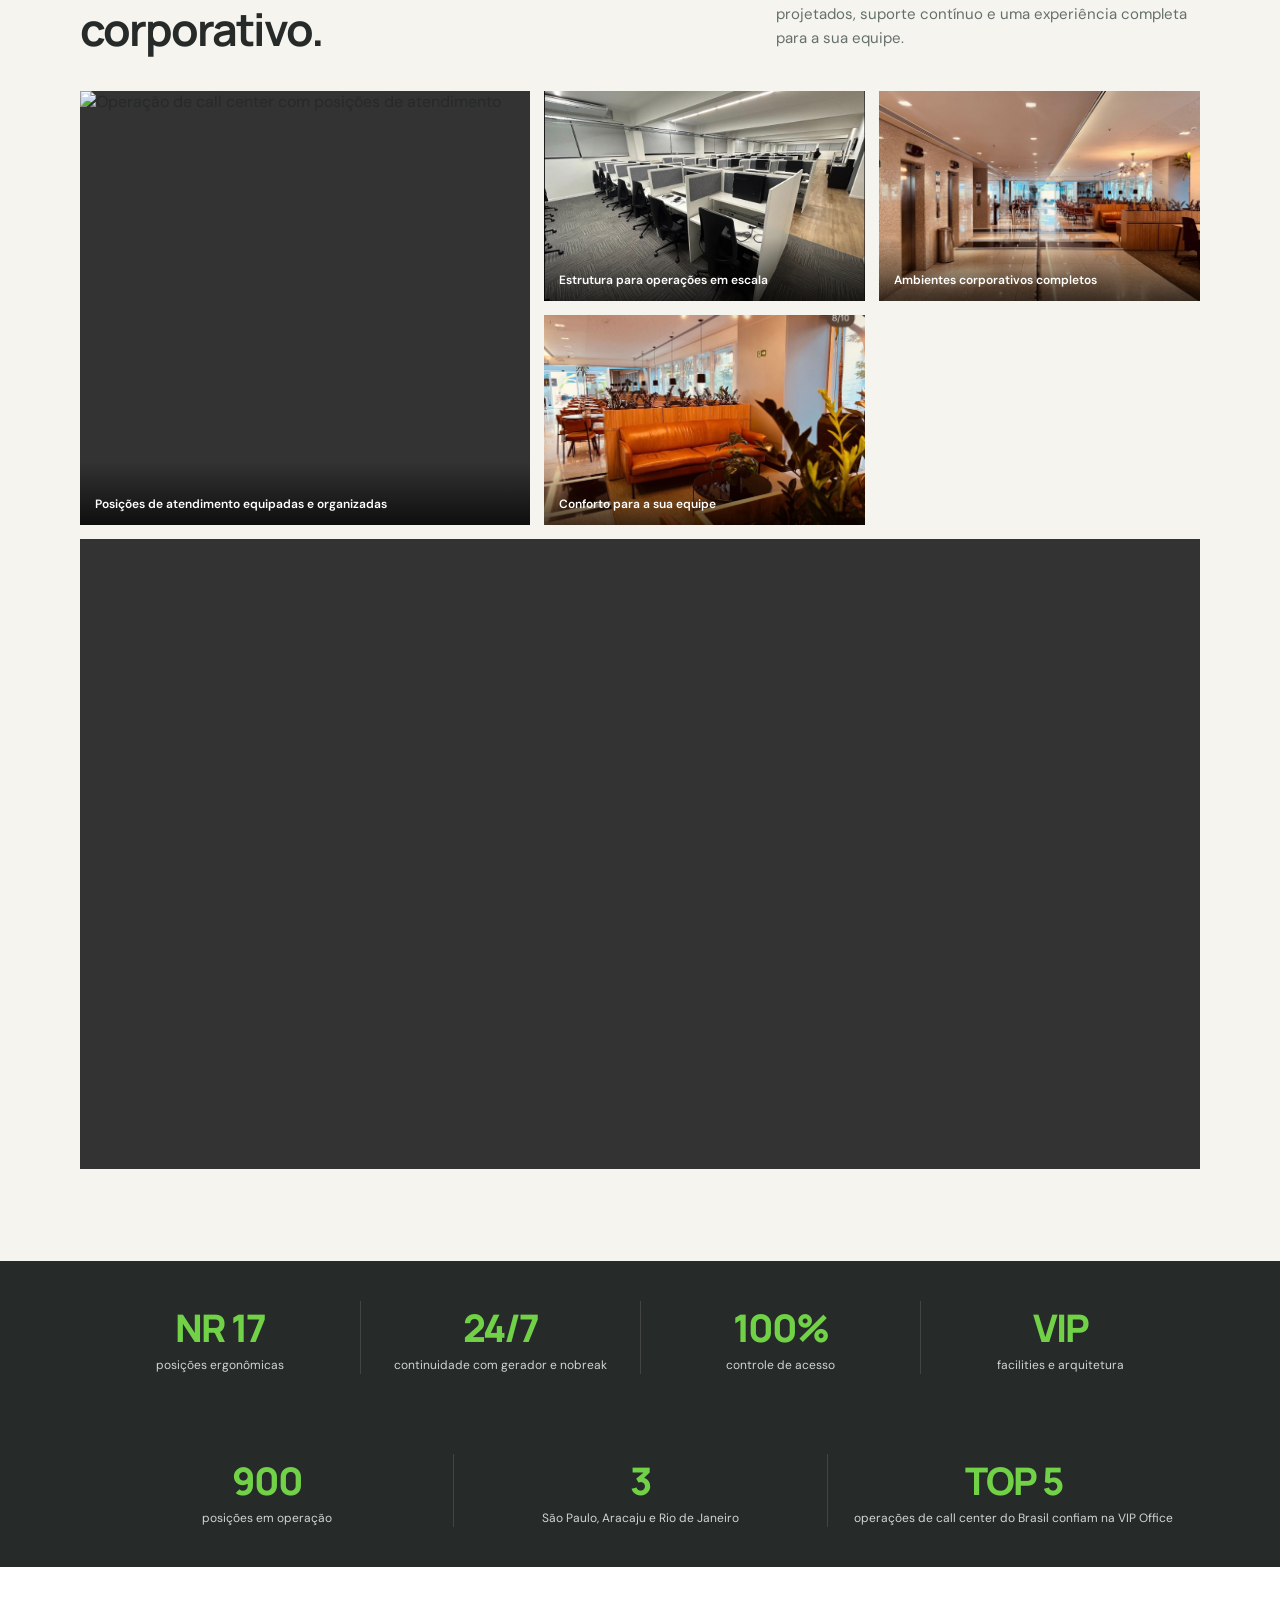
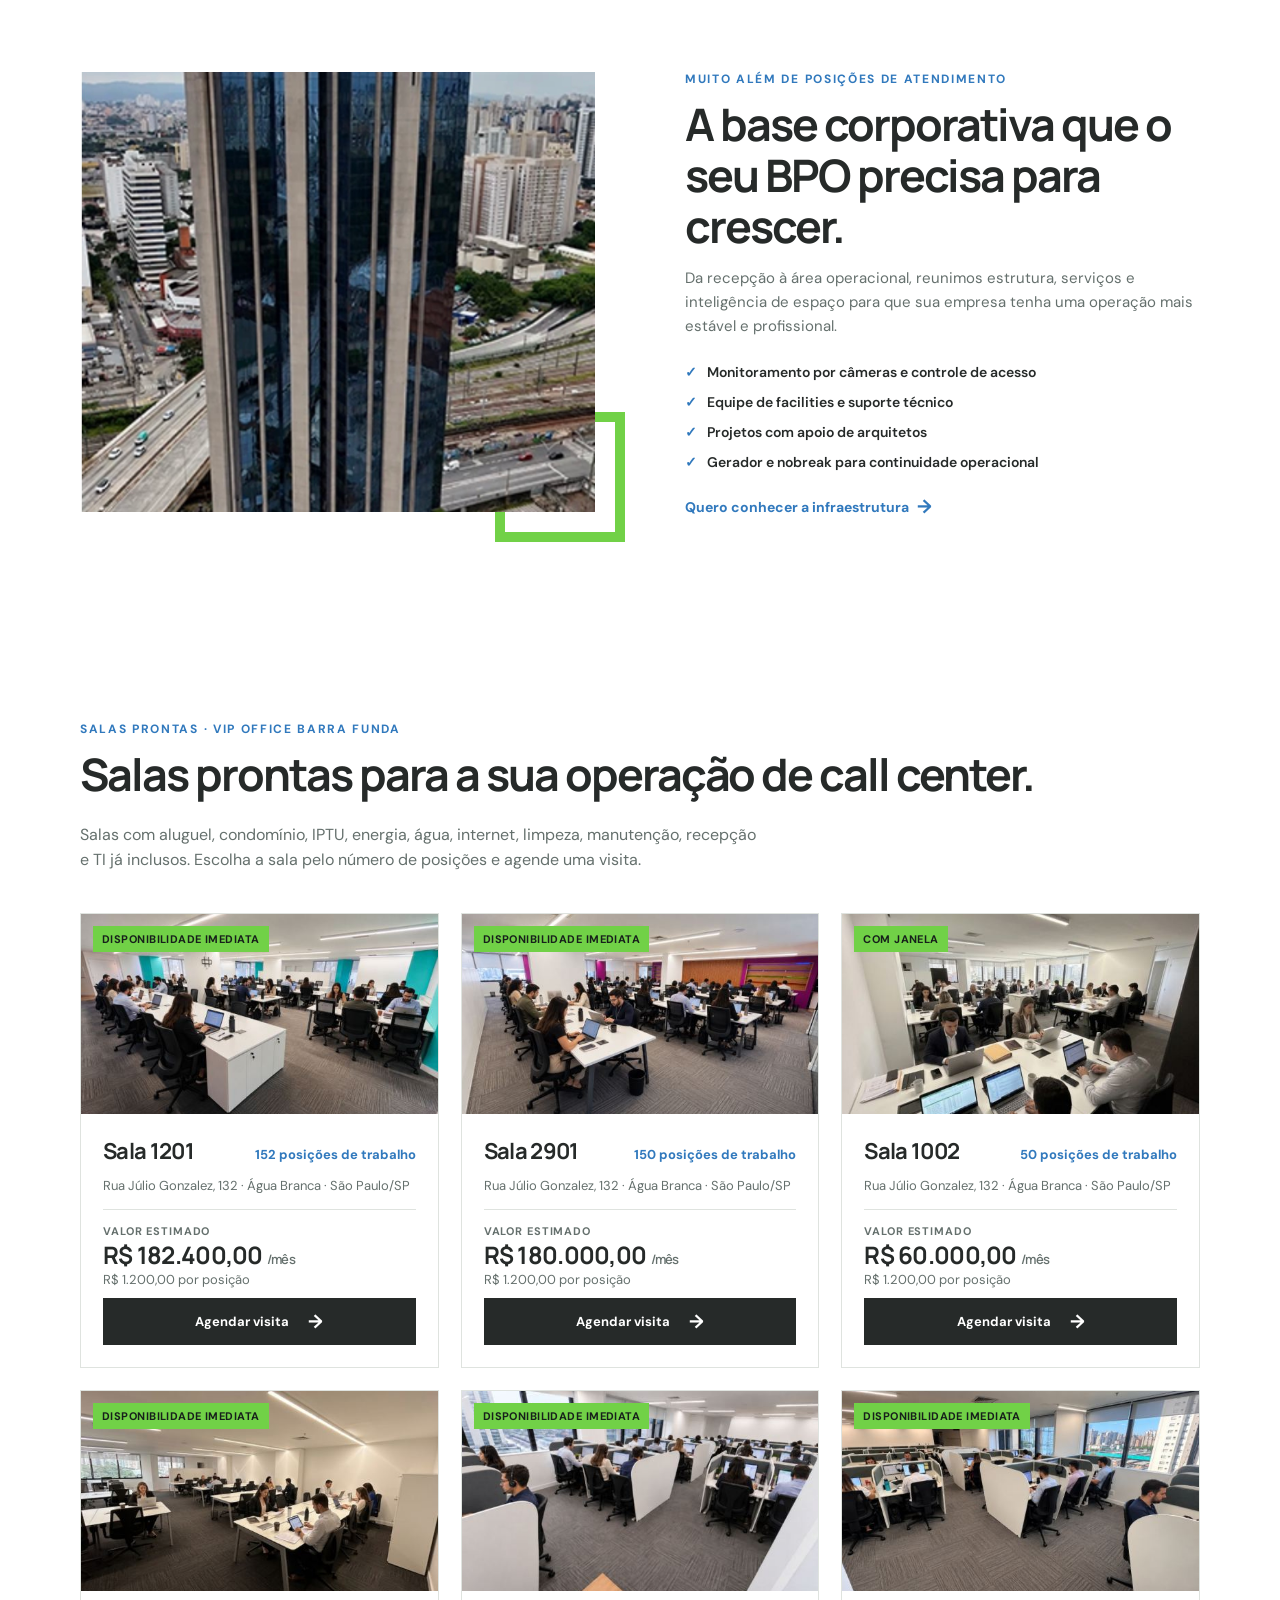
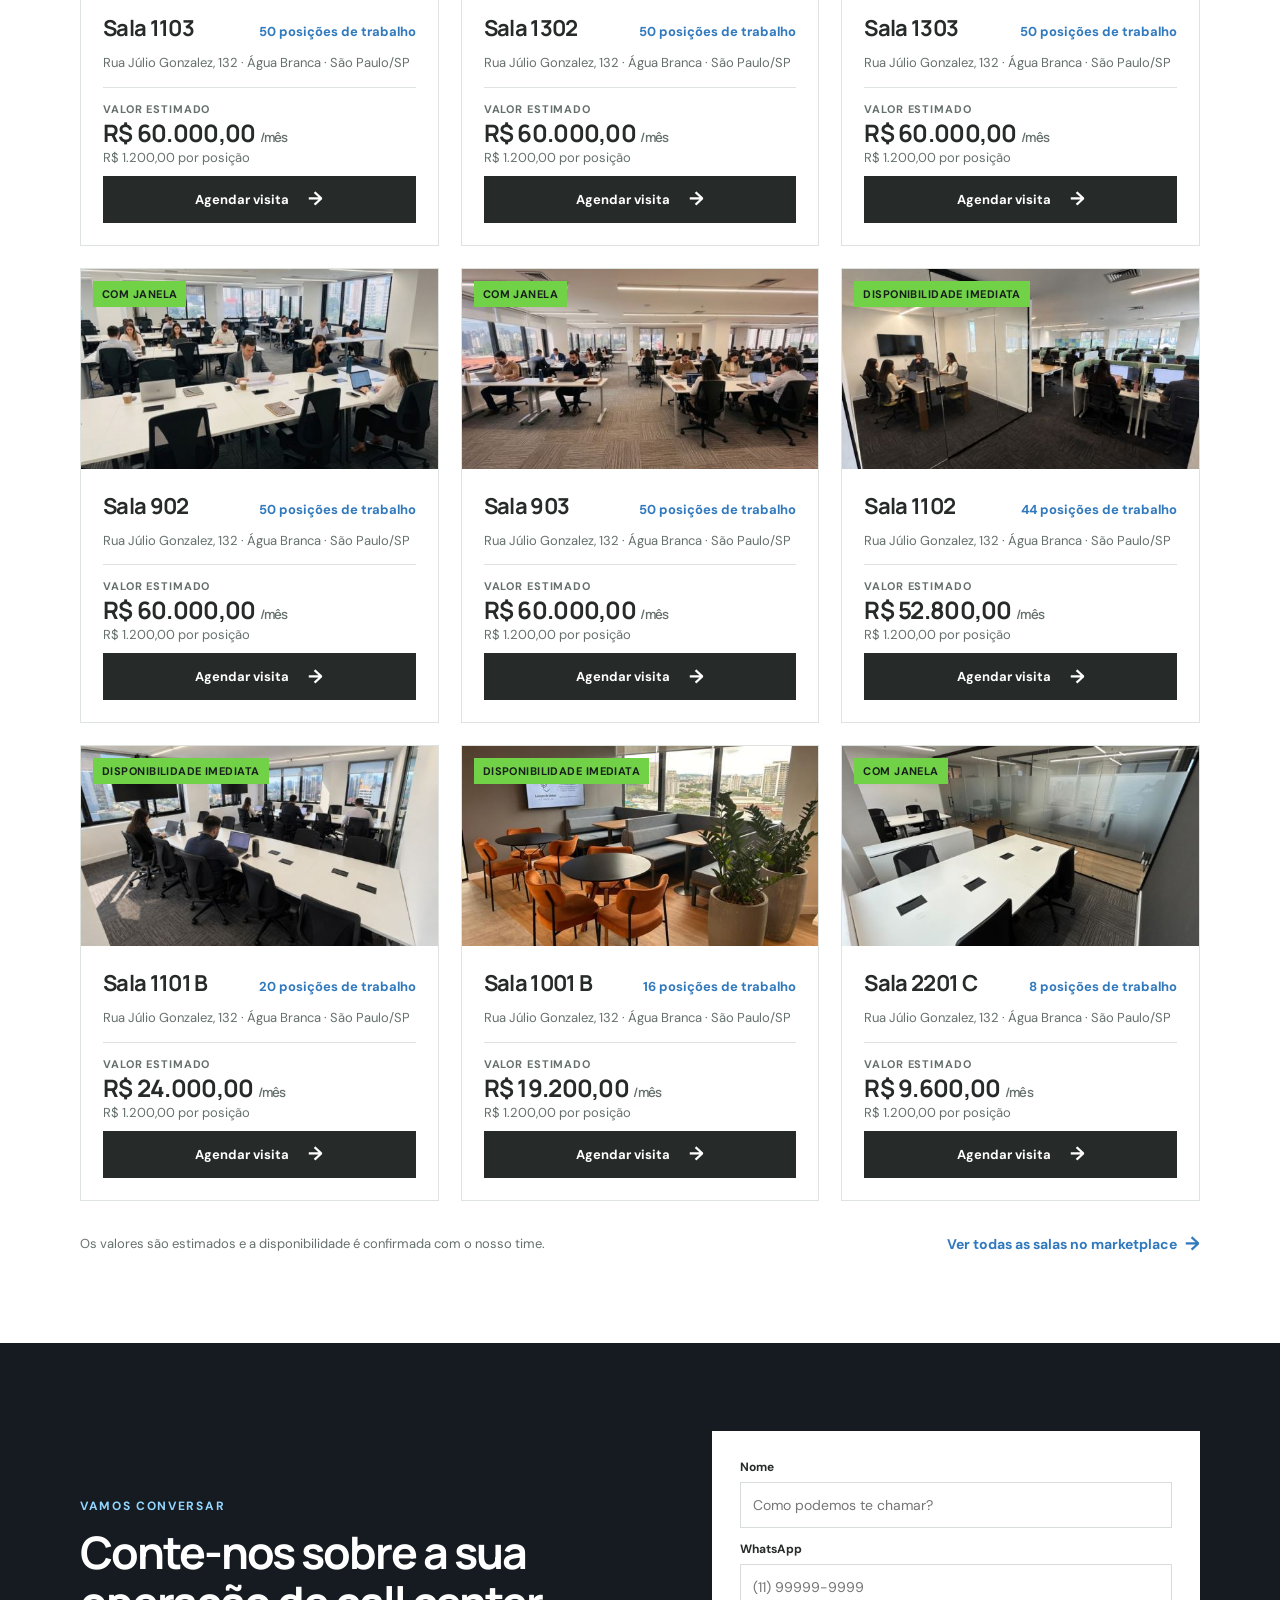
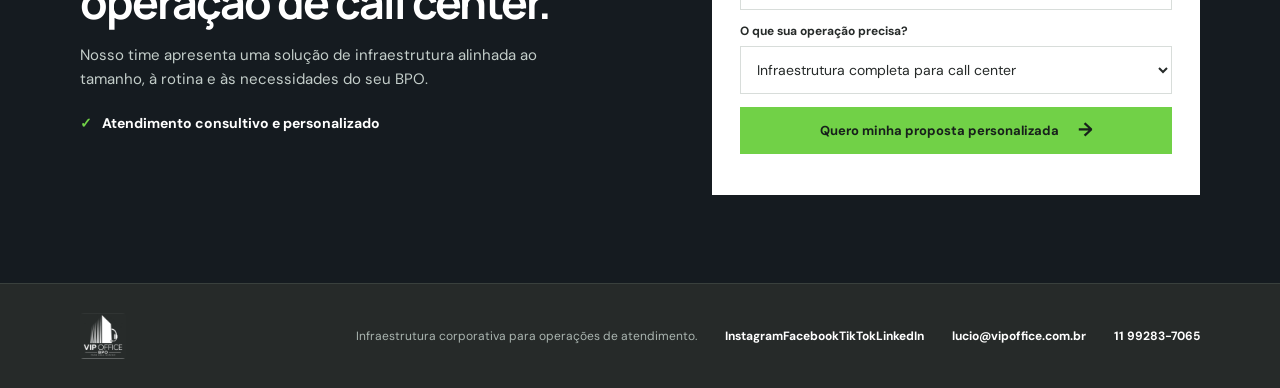
==== commit 4e2c4411: "Aumenta barra do cabeçalho e o logo Co-Authored-By: Claude Haiku 5.5 <noreply@anthropic.com>" ====
--- a/index.html
+++ b/index.html
@@ -1,5 +1,5 @@
 <!doctype html>
-<html lang="pt-BR"><head><meta charset="UTF-8" /><meta name="viewport" content="width=device-width, initial-scale=1.0" /><meta name="description" content="Infraestrutura completa para BPO e call center da VIP Office." /><title>VIP Office BPO | Call Center</title><meta property="og:title" content="VIP Office BPO | Infraestrutura para Call Center" /><meta property="og:description" content="Infraestrutura completa para BPO e call center da VIP Office." /><meta property="og:image" content="https://vipofficebpo.com.br/assets/call-center-01.jpeg" /><meta property="og:url" content="https://vipofficebpo.com.br/" /><meta property="og:type" content="website" /><meta name="twitter:card" content="summary_large_image" /><meta name="twitter:title" content="VIP Office BPO | Infraestrutura para Call Center" /><meta name="twitter:description" content="Infraestrutura completa para BPO e call center da VIP Office." /><meta name="twitter:image" content="https://vipofficebpo.com.br/assets/call-center-01.jpeg" /><script type="application/ld+json">{"@context":"https://schema.org","@type":"ProfessionalService","name":"VIP Office BPO","description":"Infraestrutura completa para BPO e call center da VIP Office.","url":"https://vipofficebpo.com.br/","telephone":"+5511992837065","email":"lucio@vipoffice.com.br","address":{"@type":"PostalAddress","addressLocality":"São Paulo","addressRegion":"SP","addressCountry":"BR"},"sameAs":["https://www.instagram.com/vipofficebpo/","https://www.facebook.com/vipofficebpo","https://www.tiktok.com/@luciotavares520","https://www.linkedin.com/in/luciotavares/"]}</script><link rel="preconnect" href="https://fonts.googleapis.com" /><link rel="preconnect" href="https://fonts.gstatic.com" crossorigin /><link href="https://fonts.googleapis.com/css2?family=DM+Sans:wght@400;500;600;700&family=Manrope:wght@500;600;700;800&display=swap" rel="stylesheet" /><link rel="stylesheet" href="styles.css?v=3" /></head>
+<html lang="pt-BR"><head><meta charset="UTF-8" /><meta name="viewport" content="width=device-width, initial-scale=1.0" /><meta name="description" content="Infraestrutura completa para BPO e call center da VIP Office." /><title>VIP Office BPO | Call Center</title><meta property="og:title" content="VIP Office BPO | Infraestrutura para Call Center" /><meta property="og:description" content="Infraestrutura completa para BPO e call center da VIP Office." /><meta property="og:image" content="https://vipofficebpo.com.br/assets/call-center-01.jpeg" /><meta property="og:url" content="https://vipofficebpo.com.br/" /><meta property="og:type" content="website" /><meta name="twitter:card" content="summary_large_image" /><meta name="twitter:title" content="VIP Office BPO | Infraestrutura para Call Center" /><meta name="twitter:description" content="Infraestrutura completa para BPO e call center da VIP Office." /><meta name="twitter:image" content="https://vipofficebpo.com.br/assets/call-center-01.jpeg" /><script type="application/ld+json">{"@context":"https://schema.org","@type":"ProfessionalService","name":"VIP Office BPO","description":"Infraestrutura completa para BPO e call center da VIP Office.","url":"https://vipofficebpo.com.br/","telephone":"+5511992837065","email":"lucio@vipoffice.com.br","address":{"@type":"PostalAddress","addressLocality":"São Paulo","addressRegion":"SP","addressCountry":"BR"},"sameAs":["https://www.instagram.com/vipofficebpo/","https://www.facebook.com/vipofficebpo","https://www.tiktok.com/@luciotavares520","https://www.linkedin.com/in/luciotavares/"]}</script><link rel="preconnect" href="https://fonts.googleapis.com" /><link rel="preconnect" href="https://fonts.gstatic.com" crossorigin /><link href="https://fonts.googleapis.com/css2?family=DM+Sans:wght@400;500;600;700&family=Manrope:wght@500;600;700;800&display=swap" rel="stylesheet" /><link rel="stylesheet" href="styles.css?v=4" /></head>
 <body><div class="topbar"><span>Infraestrutura corporativa para BPO e Call Center</span><a href="#contato">Agende uma visita</a></div><header class="header"><a class="brand" href="#inicio" aria-label="VIP Office BPO para Call Center"><img src="assets/logo-vip-office-bpo-branco.png" alt="VIP Office" /></a><div class="header-contact"><a class="nav-blog" href="#salas">Salas</a><a class="nav-blog" href="blog/">Blog</a><a class="nav-email" href="mailto:lucio@vipoffice.com.br">lucio@vipoffice.com.br</a><a class="nav-phone" href="https://wa.me/5511992837065" target="_blank" rel="noreferrer"><span>WhatsApp Business</span><strong>11 99283-7065</strong></a></div></header><main id="inicio">
 <section class="hero"><div class="hero-image"></div><div class="hero-overlay"></div><img class="hero-watermark" src="assets/logo-vip-office-bpo-branco.png" alt="" aria-hidden="true" /><div class="hero-content container"><div class="eyebrow"><i></i> VIP Office BPO para Call Center</div><h1>Seu call center em uma <em>operação pronta</em> para performar.</h1><div class="hero-proof hero-continuity" id="hero-continuity" hidden><span>✓</span> <span id="hero-continuity-text"></span></div><p>Posições ergonômicas dentro da NR 17, continuidade de energia e estrutura corporativa completa para o seu BPO operar com segurança e eficiência.</p><div class="hero-actions"><a class="button button-primary" href="#contato" id="hero-cta"><span id="hero-cta-text">Quero receber uma proposta</span> <span>→</span></a><a class="button button-ghost" href="#espacos">Conhecer os espaços</a></div><div class="hero-proof"><span>✓</span> Da expertise em escritórios corporativos para a sua operação de atendimento</div></div><div class="hero-card"><strong>NR 17</strong><span>posições de atendimento<br />com ergonomia</span></div></section>
 <section class="benefits container"><div class="section-heading compact"><span class="kicker">Infraestrutura para BPO</span><h2>Você foca no atendimento.<br />A gente cuida da operação.</h2></div><div class="benefit-grid"><article><div class="icon">⌁</div><h3>Energia sem interrupção</h3><p>Gerador e nobreak para dar mais continuidade à sua operação.</p></article><article><div class="icon">⌘</div><h3>Conforto dentro da NR 17</h3><p>Posições pensadas para ergonomia e bem-estar da equipe.</p></article><article><div class="icon">◫</div><h3>Facilities e arquitetura</h3><p>Equipe dedicada e arquitetos para apoiar a melhor configuração do espaço.</p></article><article><div class="icon">◉</div><h3>Segurança integrada</h3><p>Controle de acesso e ambientes monitorados por câmeras.</p></article></div></section>
--- a/styles.css
+++ b/styles.css
@@ -68,7 +68,8 @@
 @media(max-width:760px){.hero-watermark{width:78vw;right:-18%;opacity:.07}}
 /* Logo branco sem caixa, como no site principal */
 .brand img,.footer-brand img{background:none;padding:0;width:auto;max-width:none}
-.brand img{height:72px}
+.brand img{height:96px}
+.header{height:110px}
 .footer-brand img{height:46px}
 .hero-watermark{filter:none;opacity:.08}
 @media(max-width:760px){.brand img{height:58px}.footer-brand img{height:40px}}
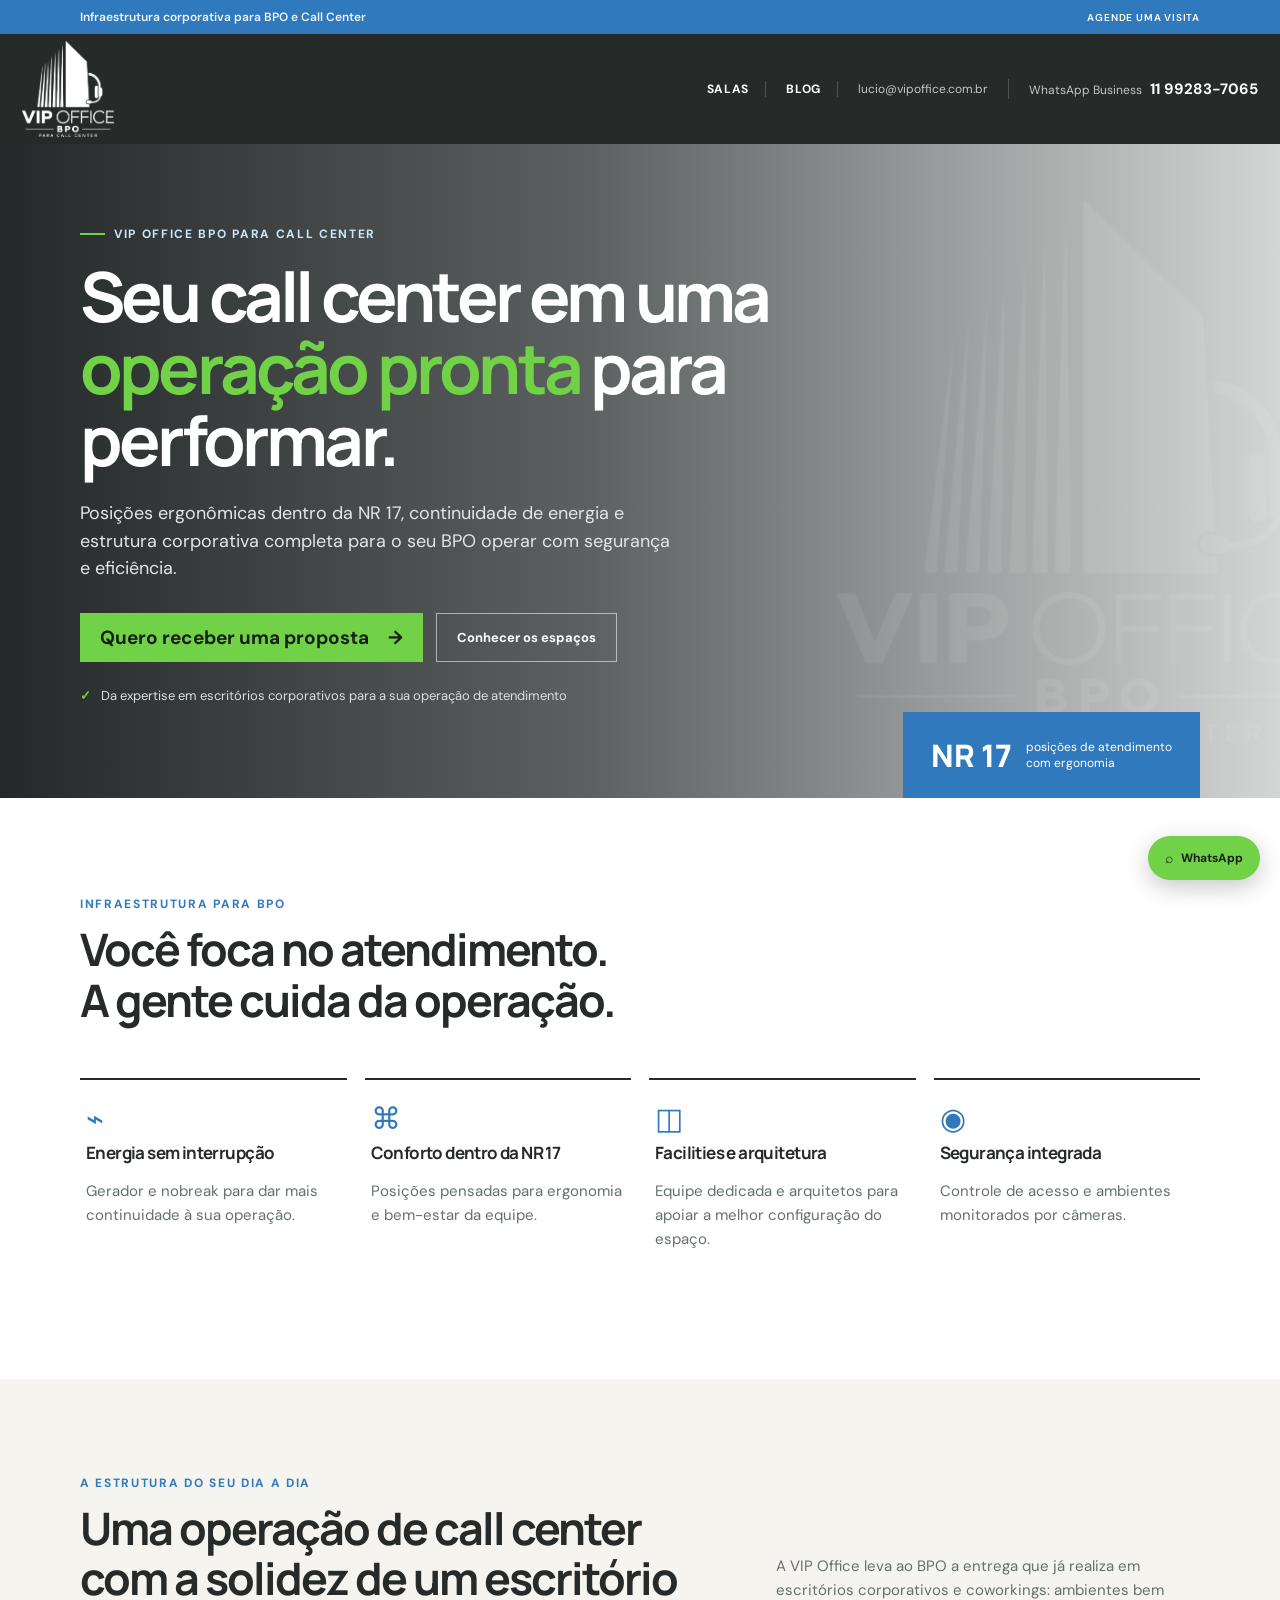
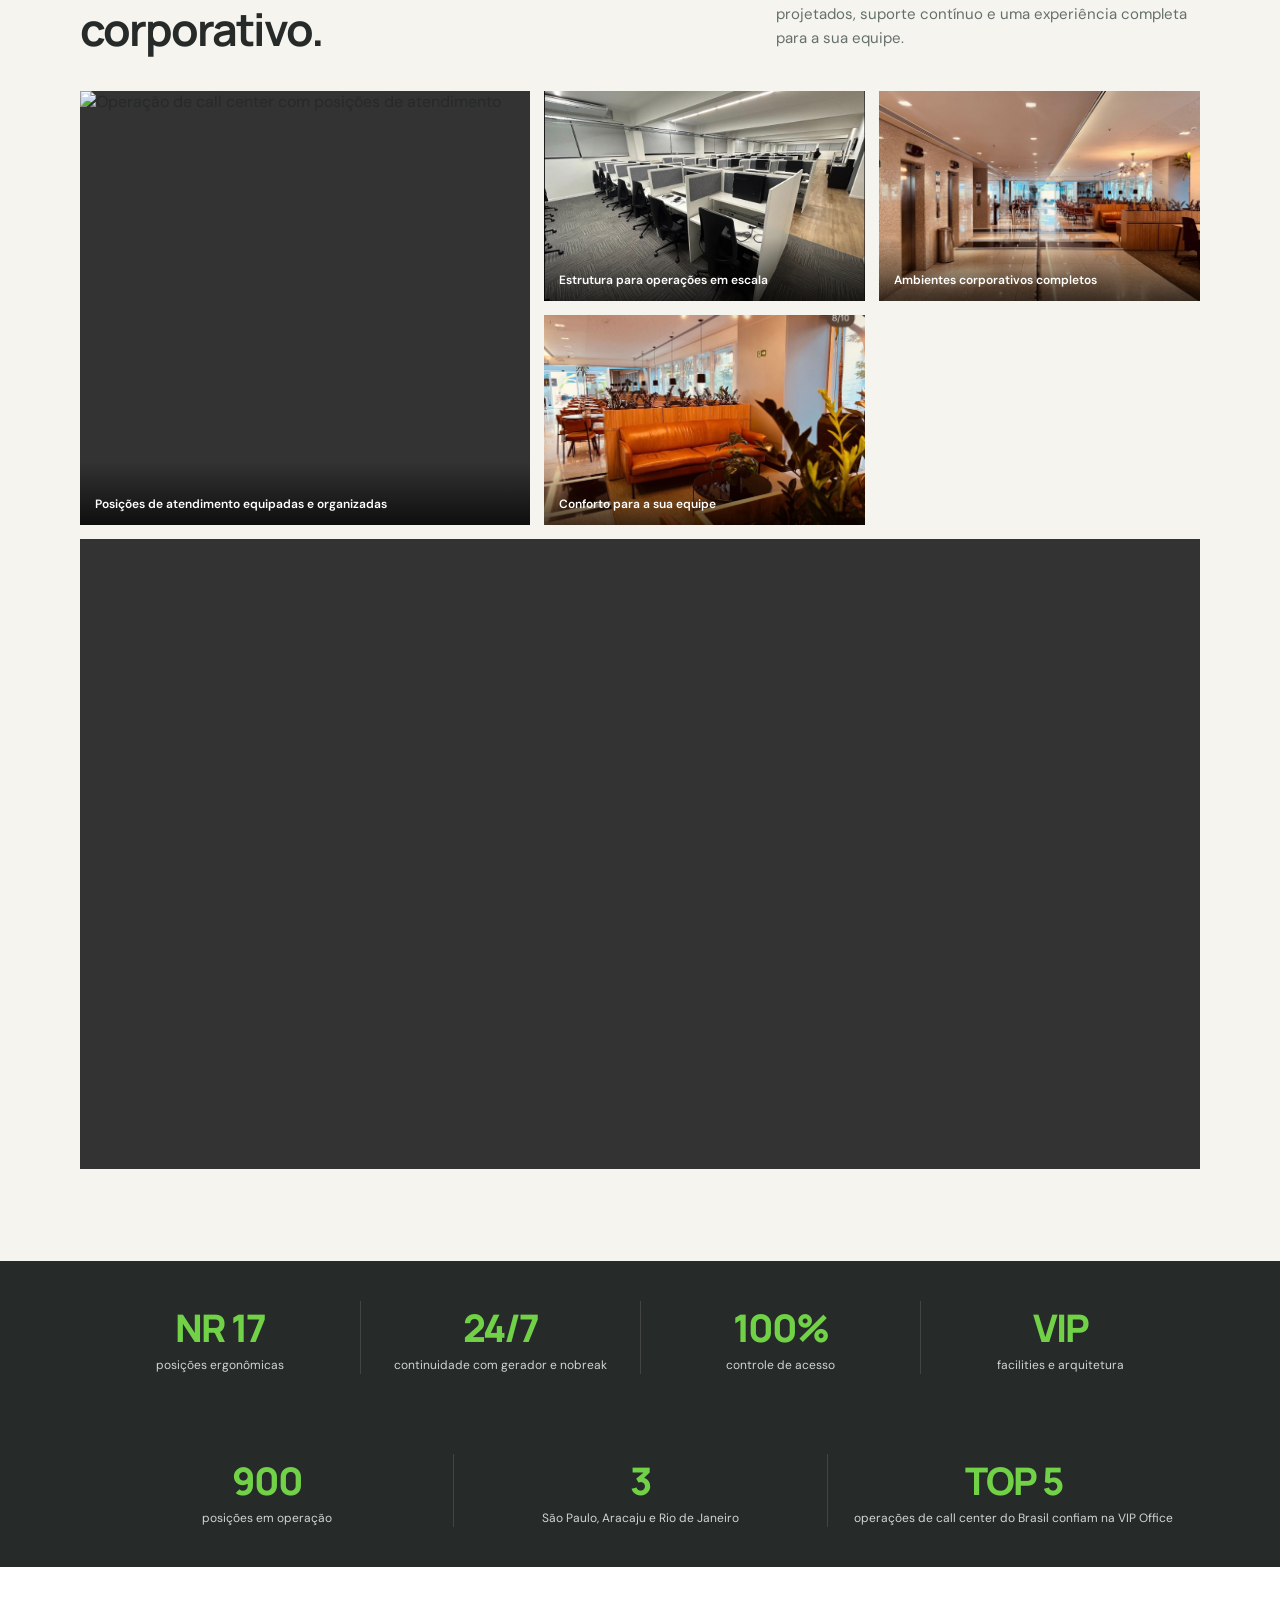
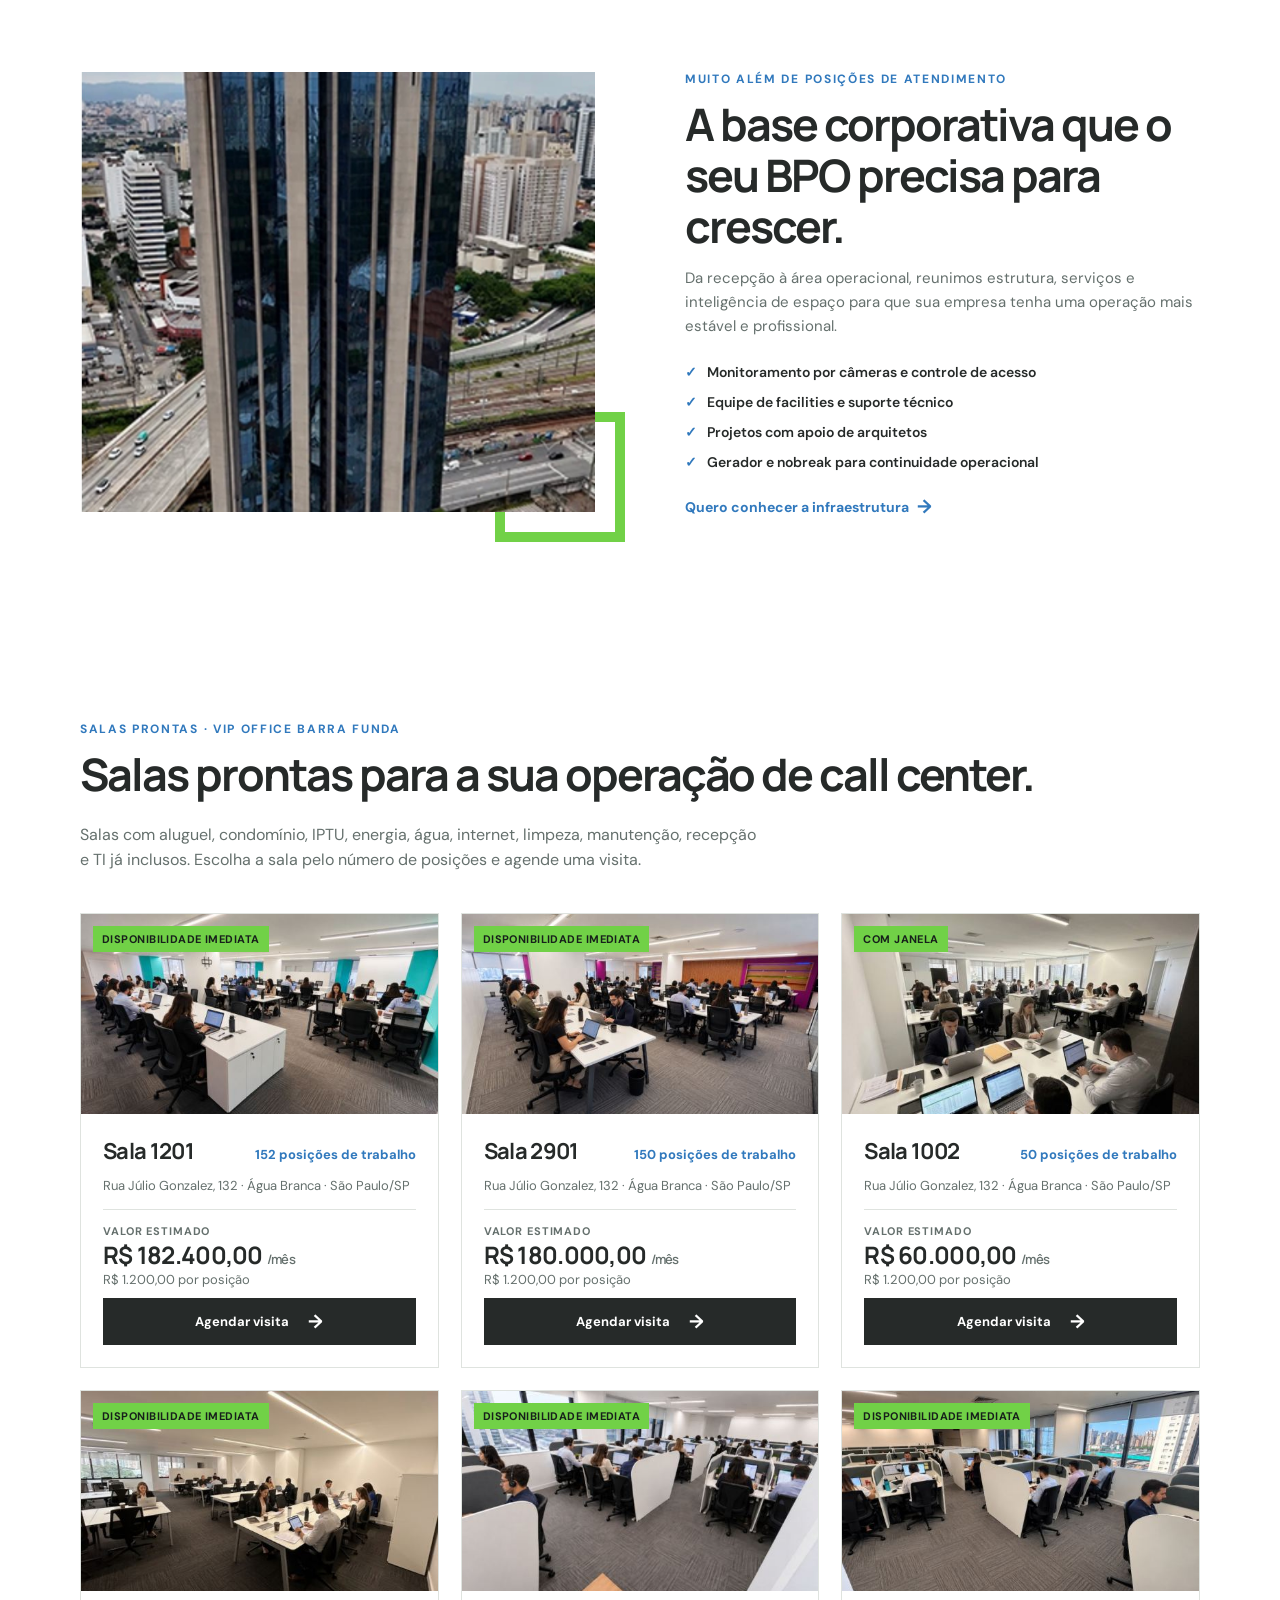
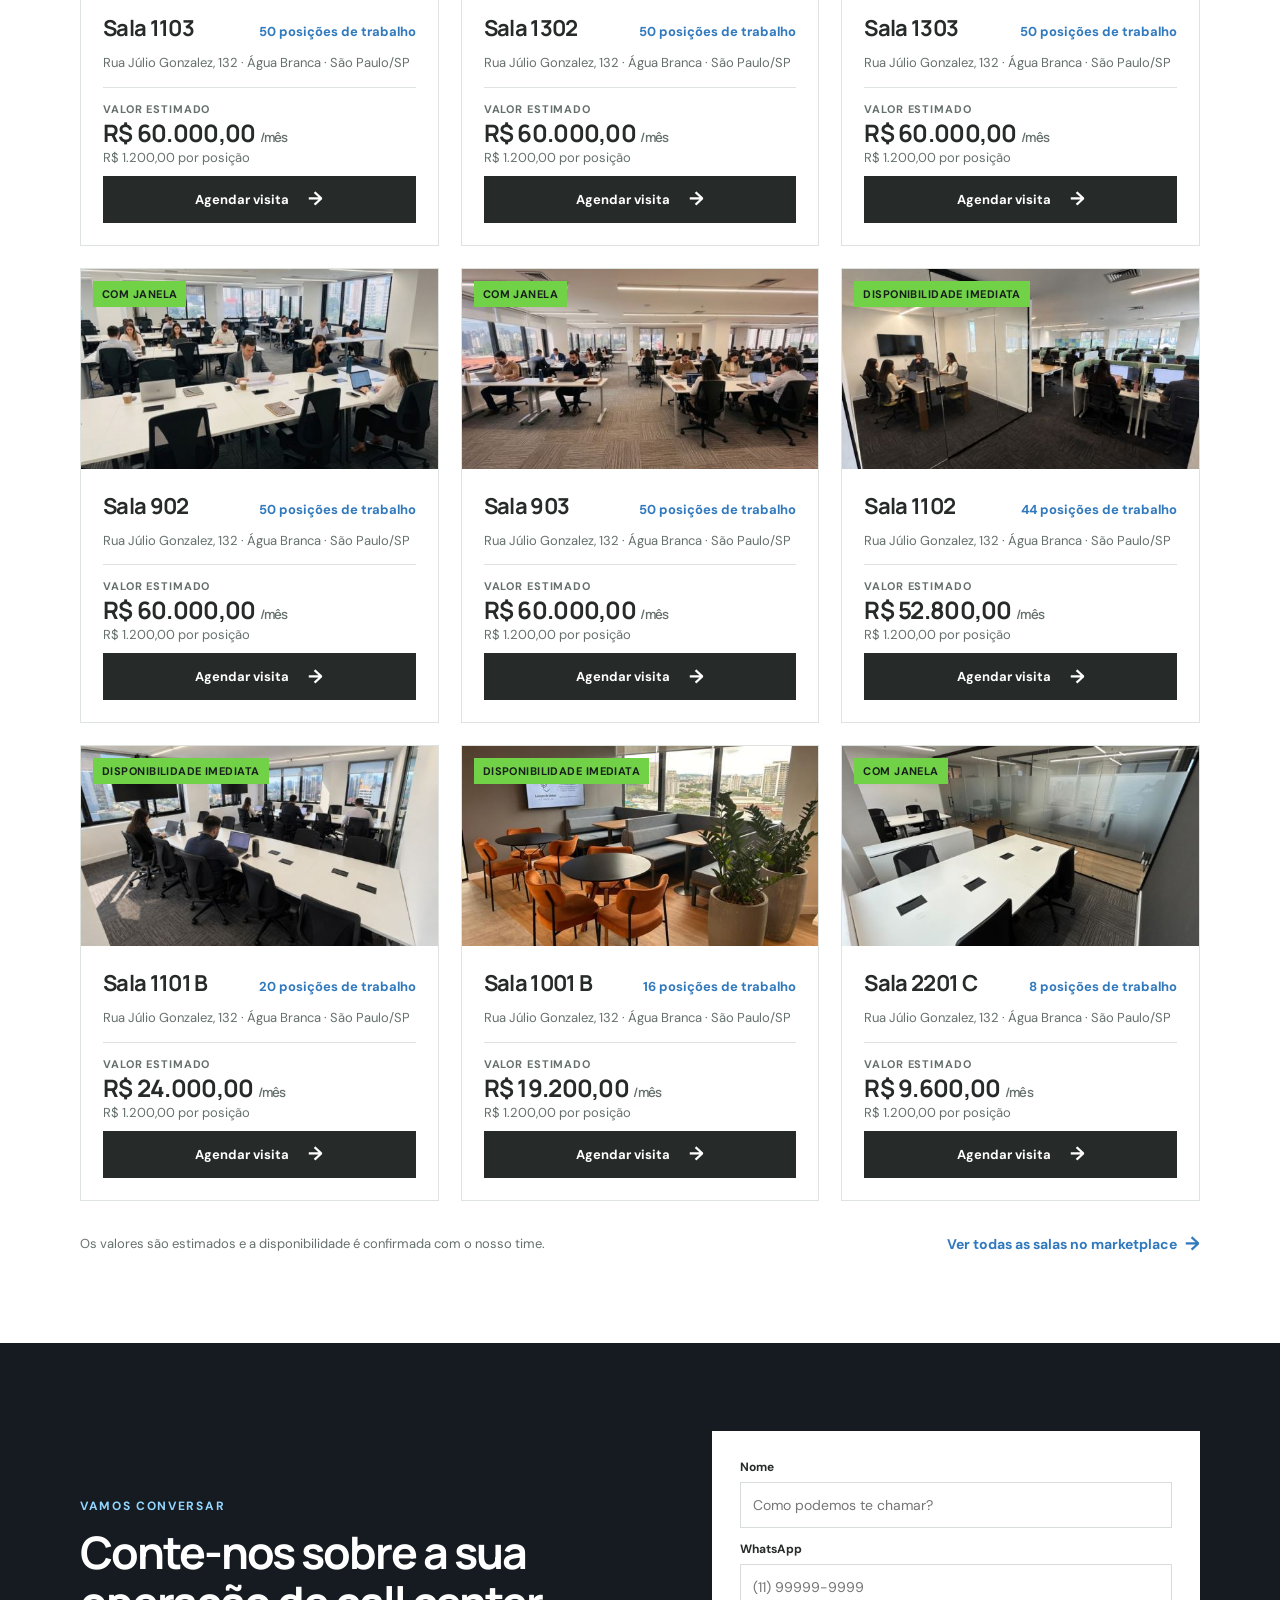
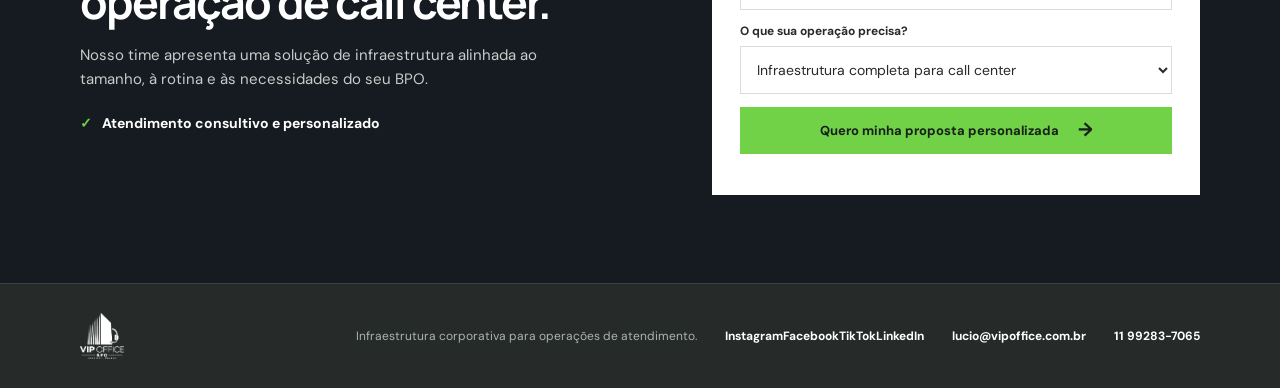
==== commit 9c10eb08: "Recorta logo branco ao conteúdo visível para aparecer maior Co-Authored-By: Claude Haiku 5.5 <norepl" ====
--- a/index.html
+++ b/index.html
@@ -1,5 +1,5 @@
 <!doctype html>
-<html lang="pt-BR"><head><meta charset="UTF-8" /><meta name="viewport" content="width=device-width, initial-scale=1.0" /><meta name="description" content="Infraestrutura completa para BPO e call center da VIP Office." /><title>VIP Office BPO | Call Center</title><meta property="og:title" content="VIP Office BPO | Infraestrutura para Call Center" /><meta property="og:description" content="Infraestrutura completa para BPO e call center da VIP Office." /><meta property="og:image" content="https://vipofficebpo.com.br/assets/call-center-01.jpeg" /><meta property="og:url" content="https://vipofficebpo.com.br/" /><meta property="og:type" content="website" /><meta name="twitter:card" content="summary_large_image" /><meta name="twitter:title" content="VIP Office BPO | Infraestrutura para Call Center" /><meta name="twitter:description" content="Infraestrutura completa para BPO e call center da VIP Office." /><meta name="twitter:image" content="https://vipofficebpo.com.br/assets/call-center-01.jpeg" /><script type="application/ld+json">{"@context":"https://schema.org","@type":"ProfessionalService","name":"VIP Office BPO","description":"Infraestrutura completa para BPO e call center da VIP Office.","url":"https://vipofficebpo.com.br/","telephone":"+5511992837065","email":"lucio@vipoffice.com.br","address":{"@type":"PostalAddress","addressLocality":"São Paulo","addressRegion":"SP","addressCountry":"BR"},"sameAs":["https://www.instagram.com/vipofficebpo/","https://www.facebook.com/vipofficebpo","https://www.tiktok.com/@luciotavares520","https://www.linkedin.com/in/luciotavares/"]}</script><link rel="preconnect" href="https://fonts.googleapis.com" /><link rel="preconnect" href="https://fonts.gstatic.com" crossorigin /><link href="https://fonts.googleapis.com/css2?family=DM+Sans:wght@400;500;600;700&family=Manrope:wght@500;600;700;800&display=swap" rel="stylesheet" /><link rel="stylesheet" href="styles.css?v=4" /></head>
+<html lang="pt-BR"><head><meta charset="UTF-8" /><meta name="viewport" content="width=device-width, initial-scale=1.0" /><meta name="description" content="Infraestrutura completa para BPO e call center da VIP Office." /><title>VIP Office BPO | Call Center</title><meta property="og:title" content="VIP Office BPO | Infraestrutura para Call Center" /><meta property="og:description" content="Infraestrutura completa para BPO e call center da VIP Office." /><meta property="og:image" content="https://vipofficebpo.com.br/assets/call-center-01.jpeg" /><meta property="og:url" content="https://vipofficebpo.com.br/" /><meta property="og:type" content="website" /><meta name="twitter:card" content="summary_large_image" /><meta name="twitter:title" content="VIP Office BPO | Infraestrutura para Call Center" /><meta name="twitter:description" content="Infraestrutura completa para BPO e call center da VIP Office." /><meta name="twitter:image" content="https://vipofficebpo.com.br/assets/call-center-01.jpeg" /><script type="application/ld+json">{"@context":"https://schema.org","@type":"ProfessionalService","name":"VIP Office BPO","description":"Infraestrutura completa para BPO e call center da VIP Office.","url":"https://vipofficebpo.com.br/","telephone":"+5511992837065","email":"lucio@vipoffice.com.br","address":{"@type":"PostalAddress","addressLocality":"São Paulo","addressRegion":"SP","addressCountry":"BR"},"sameAs":["https://www.instagram.com/vipofficebpo/","https://www.facebook.com/vipofficebpo","https://www.tiktok.com/@luciotavares520","https://www.linkedin.com/in/luciotavares/"]}</script><link rel="preconnect" href="https://fonts.googleapis.com" /><link rel="preconnect" href="https://fonts.gstatic.com" crossorigin /><link href="https://fonts.googleapis.com/css2?family=DM+Sans:wght@400;500;600;700&family=Manrope:wght@500;600;700;800&display=swap" rel="stylesheet" /><link rel="stylesheet" href="styles.css?v=5" /></head>
 <body><div class="topbar"><span>Infraestrutura corporativa para BPO e Call Center</span><a href="#contato">Agende uma visita</a></div><header class="header"><a class="brand" href="#inicio" aria-label="VIP Office BPO para Call Center"><img src="assets/logo-vip-office-bpo-branco.png" alt="VIP Office" /></a><div class="header-contact"><a class="nav-blog" href="#salas">Salas</a><a class="nav-blog" href="blog/">Blog</a><a class="nav-email" href="mailto:lucio@vipoffice.com.br">lucio@vipoffice.com.br</a><a class="nav-phone" href="https://wa.me/5511992837065" target="_blank" rel="noreferrer"><span>WhatsApp Business</span><strong>11 99283-7065</strong></a></div></header><main id="inicio">
 <section class="hero"><div class="hero-image"></div><div class="hero-overlay"></div><img class="hero-watermark" src="assets/logo-vip-office-bpo-branco.png" alt="" aria-hidden="true" /><div class="hero-content container"><div class="eyebrow"><i></i> VIP Office BPO para Call Center</div><h1>Seu call center em uma <em>operação pronta</em> para performar.</h1><div class="hero-proof hero-continuity" id="hero-continuity" hidden><span>✓</span> <span id="hero-continuity-text"></span></div><p>Posições ergonômicas dentro da NR 17, continuidade de energia e estrutura corporativa completa para o seu BPO operar com segurança e eficiência.</p><div class="hero-actions"><a class="button button-primary" href="#contato" id="hero-cta"><span id="hero-cta-text">Quero receber uma proposta</span> <span>→</span></a><a class="button button-ghost" href="#espacos">Conhecer os espaços</a></div><div class="hero-proof"><span>✓</span> Da expertise em escritórios corporativos para a sua operação de atendimento</div></div><div class="hero-card"><strong>NR 17</strong><span>posições de atendimento<br />com ergonomia</span></div></section>
 <section class="benefits container"><div class="section-heading compact"><span class="kicker">Infraestrutura para BPO</span><h2>Você foca no atendimento.<br />A gente cuida da operação.</h2></div><div class="benefit-grid"><article><div class="icon">⌁</div><h3>Energia sem interrupção</h3><p>Gerador e nobreak para dar mais continuidade à sua operação.</p></article><article><div class="icon">⌘</div><h3>Conforto dentro da NR 17</h3><p>Posições pensadas para ergonomia e bem-estar da equipe.</p></article><article><div class="icon">◫</div><h3>Facilities e arquitetura</h3><p>Equipe dedicada e arquitetos para apoiar a melhor configuração do espaço.</p></article><article><div class="icon">◉</div><h3>Segurança integrada</h3><p>Controle de acesso e ambientes monitorados por câmeras.</p></article></div></section>
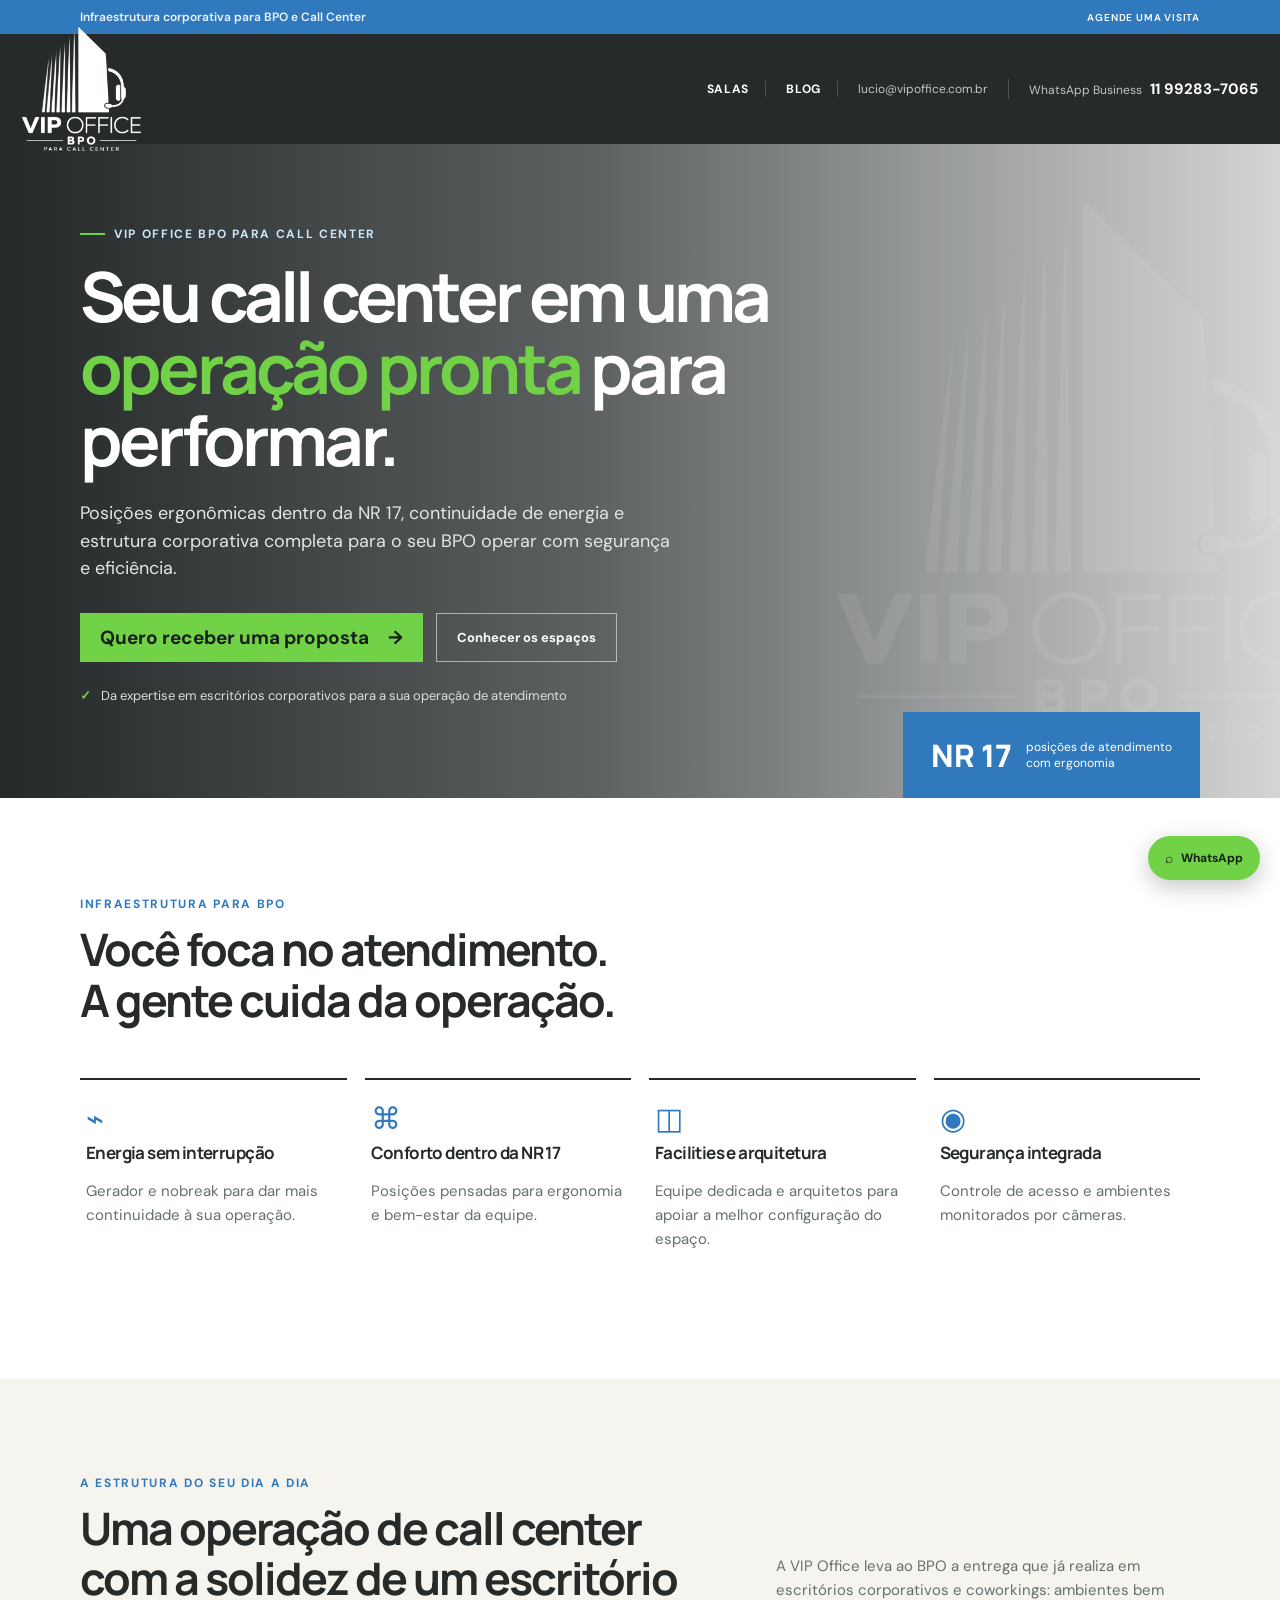
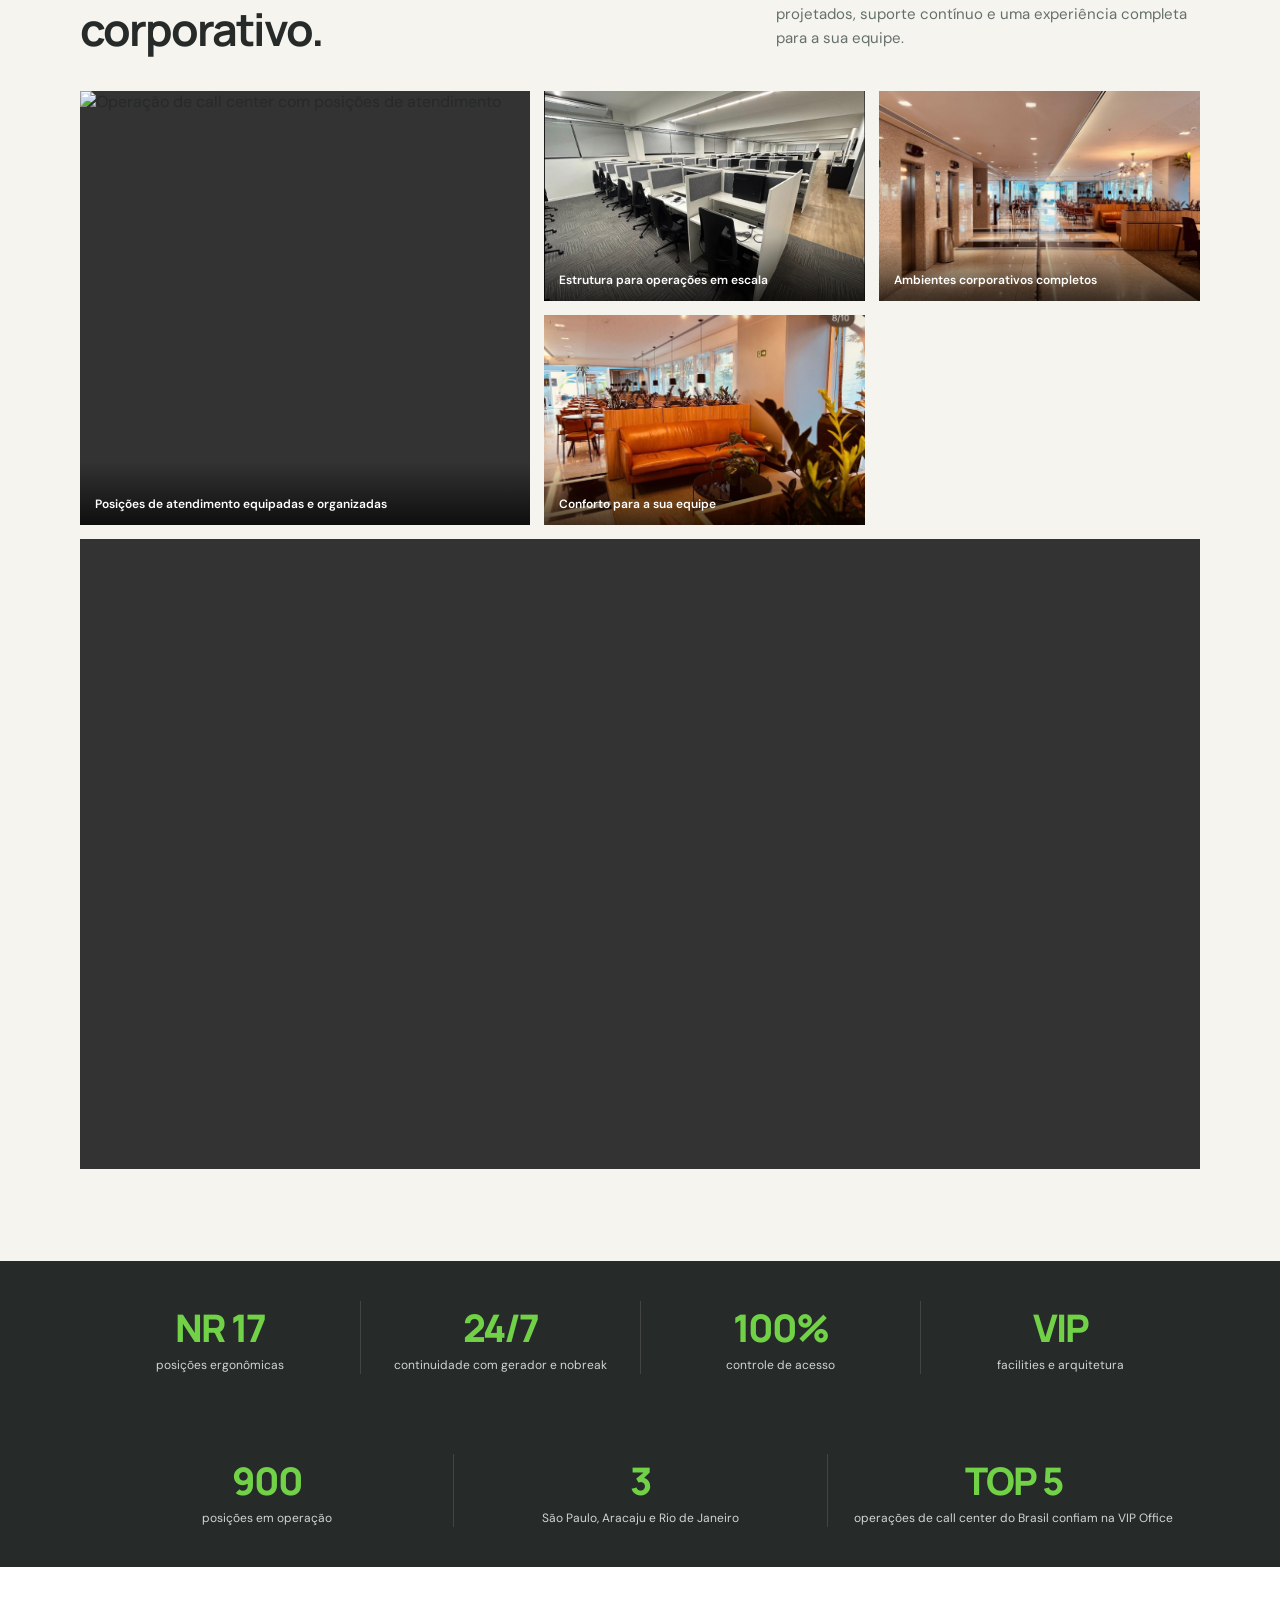
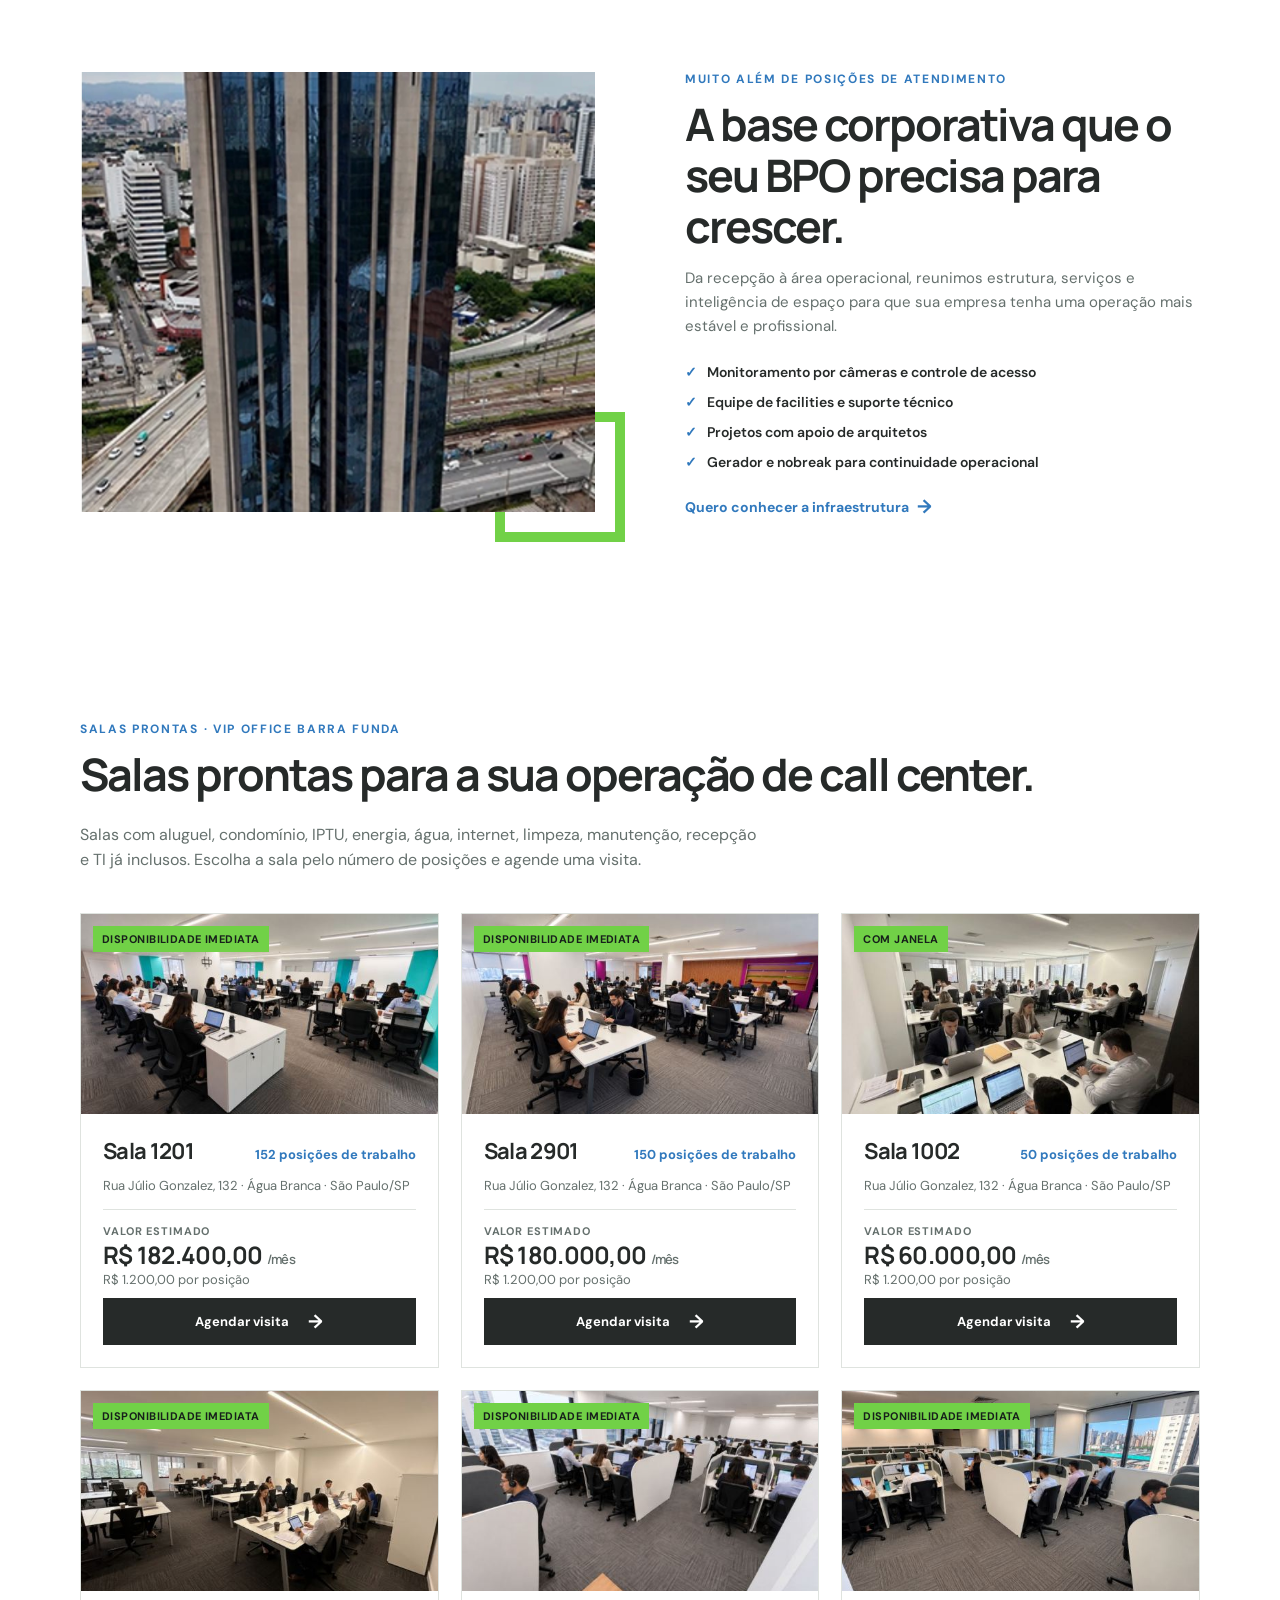
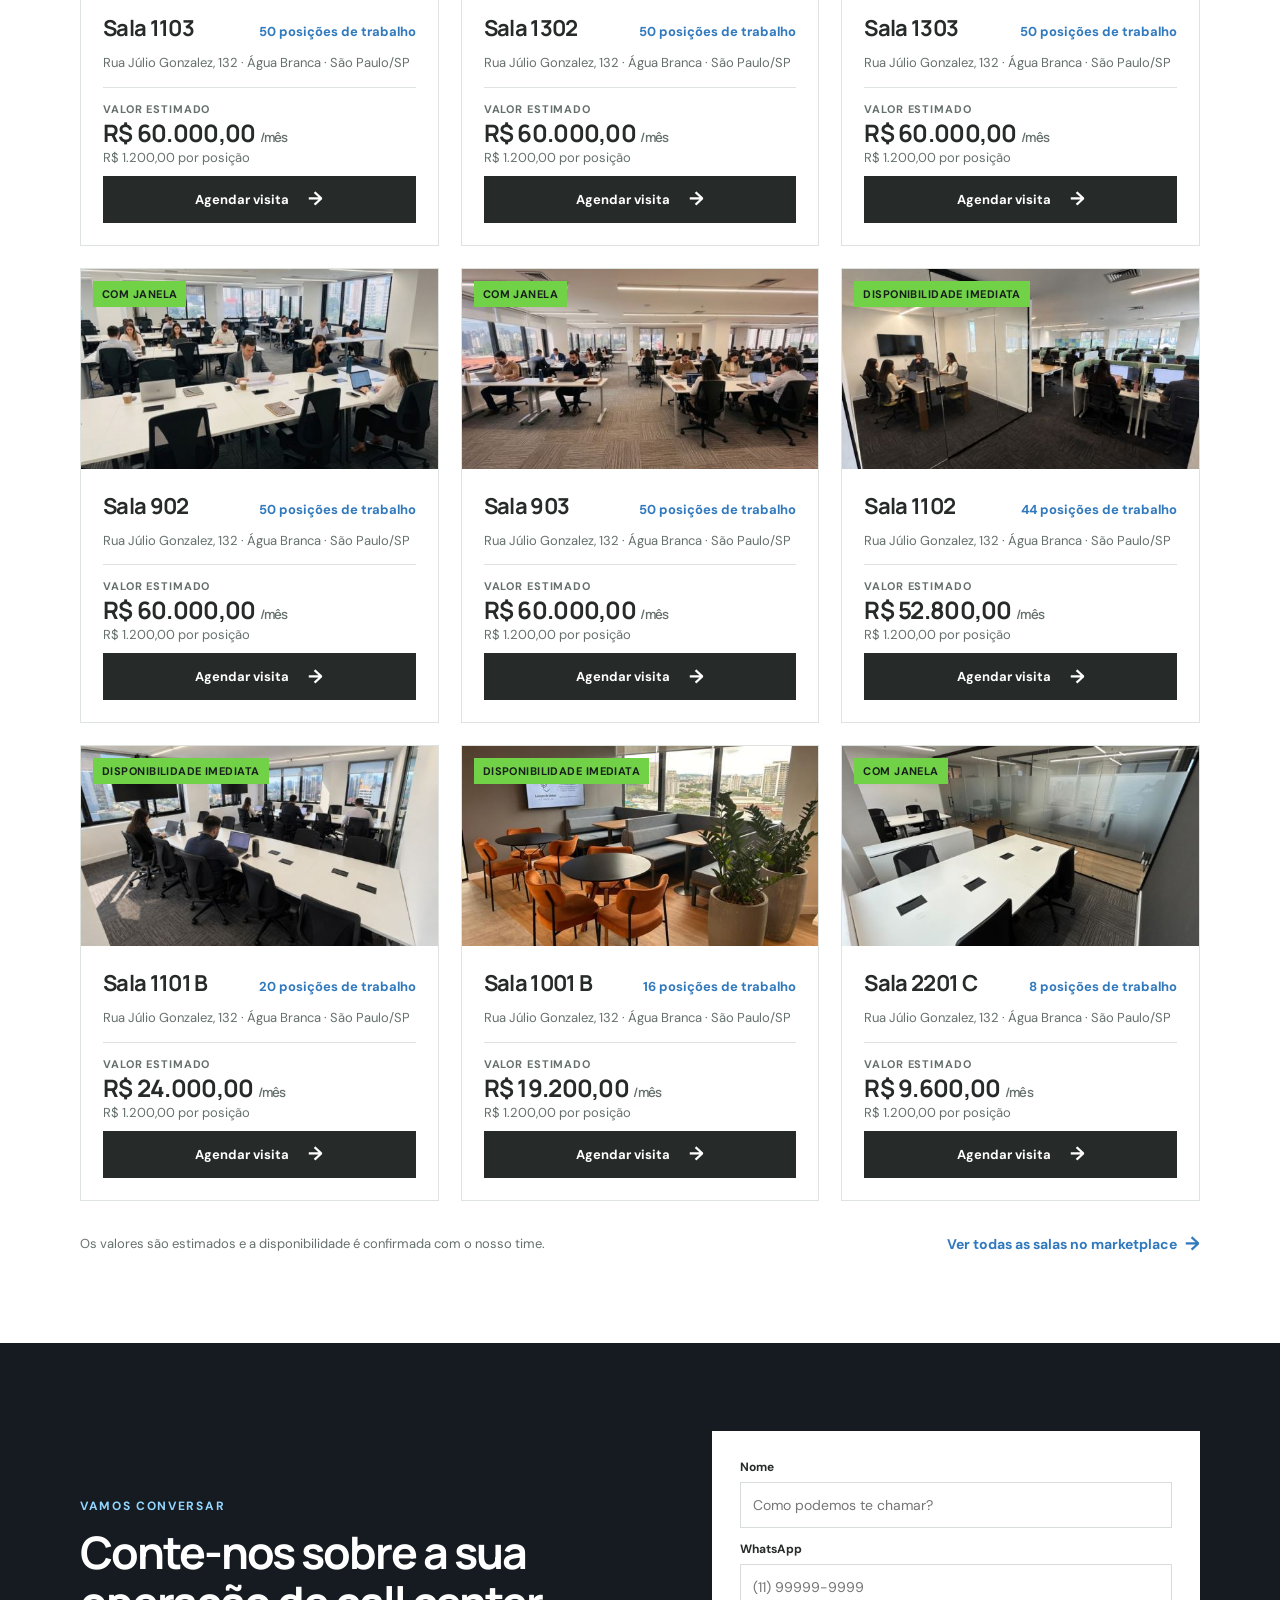
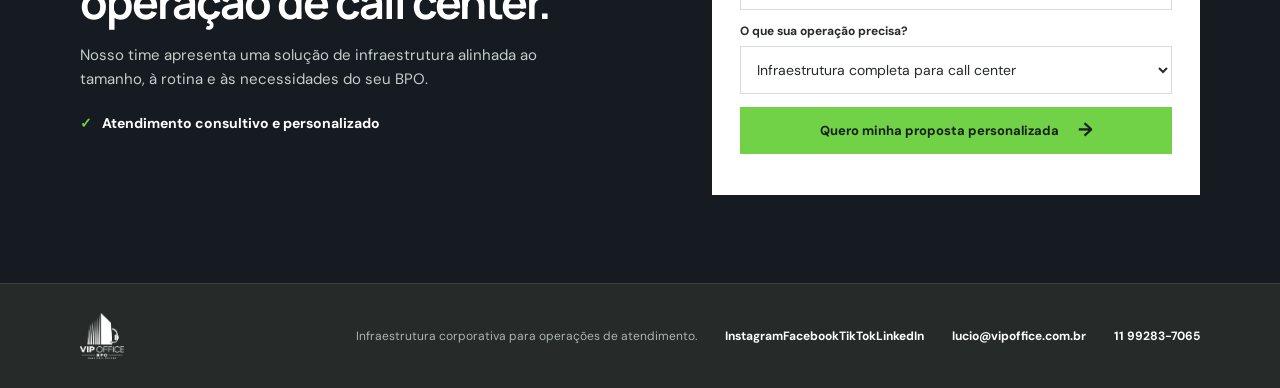
==== commit 7de97691: "Aumenta o logo acima da faixa do cabeçalho, sem alterar a faixa Co-Authored-By: Claude Haiku 5.5 <no" ====
--- a/index.html
+++ b/index.html
@@ -1,7 +1,7 @@
 <!doctype html>
-<html lang="pt-BR"><head><meta charset="UTF-8" /><meta name="viewport" content="width=device-width, initial-scale=1.0" /><meta name="description" content="Infraestrutura completa para BPO e call center da VIP Office." /><title>VIP Office BPO | Call Center</title><meta property="og:title" content="VIP Office BPO | Infraestrutura para Call Center" /><meta property="og:description" content="Infraestrutura completa para BPO e call center da VIP Office." /><meta property="og:image" content="https://vipofficebpo.com.br/assets/call-center-01.jpeg" /><meta property="og:url" content="https://vipofficebpo.com.br/" /><meta property="og:type" content="website" /><meta name="twitter:card" content="summary_large_image" /><meta name="twitter:title" content="VIP Office BPO | Infraestrutura para Call Center" /><meta name="twitter:description" content="Infraestrutura completa para BPO e call center da VIP Office." /><meta name="twitter:image" content="https://vipofficebpo.com.br/assets/call-center-01.jpeg" /><script type="application/ld+json">{"@context":"https://schema.org","@type":"ProfessionalService","name":"VIP Office BPO","description":"Infraestrutura completa para BPO e call center da VIP Office.","url":"https://vipofficebpo.com.br/","telephone":"+5511992837065","email":"lucio@vipoffice.com.br","address":{"@type":"PostalAddress","addressLocality":"São Paulo","addressRegion":"SP","addressCountry":"BR"},"sameAs":["https://www.instagram.com/vipofficebpo/","https://www.facebook.com/vipofficebpo","https://www.tiktok.com/@luciotavares520","https://www.linkedin.com/in/luciotavares/"]}</script><link rel="preconnect" href="https://fonts.googleapis.com" /><link rel="preconnect" href="https://fonts.gstatic.com" crossorigin /><link href="https://fonts.googleapis.com/css2?family=DM+Sans:wght@400;500;600;700&family=Manrope:wght@500;600;700;800&display=swap" rel="stylesheet" /><link rel="stylesheet" href="styles.css?v=5" /></head>
-<body><div class="topbar"><span>Infraestrutura corporativa para BPO e Call Center</span><a href="#contato">Agende uma visita</a></div><header class="header"><a class="brand" href="#inicio" aria-label="VIP Office BPO para Call Center"><img src="assets/logo-vip-office-bpo-branco.png" alt="VIP Office" /></a><div class="header-contact"><a class="nav-blog" href="#salas">Salas</a><a class="nav-blog" href="blog/">Blog</a><a class="nav-email" href="mailto:lucio@vipoffice.com.br">lucio@vipoffice.com.br</a><a class="nav-phone" href="https://wa.me/5511992837065" target="_blank" rel="noreferrer"><span>WhatsApp Business</span><strong>11 99283-7065</strong></a></div></header><main id="inicio">
-<section class="hero"><div class="hero-image"></div><div class="hero-overlay"></div><img class="hero-watermark" src="assets/logo-vip-office-bpo-branco.png" alt="" aria-hidden="true" /><div class="hero-content container"><div class="eyebrow"><i></i> VIP Office BPO para Call Center</div><h1>Seu call center em uma <em>operação pronta</em> para performar.</h1><div class="hero-proof hero-continuity" id="hero-continuity" hidden><span>✓</span> <span id="hero-continuity-text"></span></div><p>Posições ergonômicas dentro da NR 17, continuidade de energia e estrutura corporativa completa para o seu BPO operar com segurança e eficiência.</p><div class="hero-actions"><a class="button button-primary" href="#contato" id="hero-cta"><span id="hero-cta-text">Quero receber uma proposta</span> <span>→</span></a><a class="button button-ghost" href="#espacos">Conhecer os espaços</a></div><div class="hero-proof"><span>✓</span> Da expertise em escritórios corporativos para a sua operação de atendimento</div></div><div class="hero-card"><strong>NR 17</strong><span>posições de atendimento<br />com ergonomia</span></div></section>
+<html lang="pt-BR"><head><meta charset="UTF-8" /><meta name="viewport" content="width=device-width, initial-scale=1.0" /><meta name="description" content="Infraestrutura completa para BPO e call center da VIP Office." /><title>VIP Office BPO | Call Center</title><meta property="og:title" content="VIP Office BPO | Infraestrutura para Call Center" /><meta property="og:description" content="Infraestrutura completa para BPO e call center da VIP Office." /><meta property="og:image" content="https://vipofficebpo.com.br/assets/call-center-01.jpeg" /><meta property="og:url" content="https://vipofficebpo.com.br/" /><meta property="og:type" content="website" /><meta name="twitter:card" content="summary_large_image" /><meta name="twitter:title" content="VIP Office BPO | Infraestrutura para Call Center" /><meta name="twitter:description" content="Infraestrutura completa para BPO e call center da VIP Office." /><meta name="twitter:image" content="https://vipofficebpo.com.br/assets/call-center-01.jpeg" /><script type="application/ld+json">{"@context":"https://schema.org","@type":"ProfessionalService","name":"VIP Office BPO","description":"Infraestrutura completa para BPO e call center da VIP Office.","url":"https://vipofficebpo.com.br/","telephone":"+5511992837065","email":"lucio@vipoffice.com.br","address":{"@type":"PostalAddress","addressLocality":"São Paulo","addressRegion":"SP","addressCountry":"BR"},"sameAs":["https://www.instagram.com/vipofficebpo/","https://www.facebook.com/vipofficebpo","https://www.tiktok.com/@luciotavares520","https://www.linkedin.com/in/luciotavares/"]}</script><link rel="preconnect" href="https://fonts.googleapis.com" /><link rel="preconnect" href="https://fonts.gstatic.com" crossorigin /><link href="https://fonts.googleapis.com/css2?family=DM+Sans:wght@400;500;600;700&family=Manrope:wght@500;600;700;800&display=swap" rel="stylesheet" /><link rel="stylesheet" href="styles.css?v=7" /></head>
+<body><div class="topbar"><span>Infraestrutura corporativa para BPO e Call Center</span><a href="#contato">Agende uma visita</a></div><header class="header"><a class="brand" href="#inicio" aria-label="VIP Office BPO para Call Center"><img src="assets/logo-vip-office-bpo-branco-v2.png" alt="VIP Office" /></a><div class="header-contact"><a class="nav-blog" href="#salas">Salas</a><a class="nav-blog" href="blog/">Blog</a><a class="nav-email" href="mailto:lucio@vipoffice.com.br">lucio@vipoffice.com.br</a><a class="nav-phone" href="https://wa.me/5511992837065" target="_blank" rel="noreferrer"><span>WhatsApp Business</span><strong>11 99283-7065</strong></a></div></header><main id="inicio">
+<section class="hero"><div class="hero-image"></div><div class="hero-overlay"></div><img class="hero-watermark" src="assets/logo-vip-office-bpo-branco-v2.png" alt="" aria-hidden="true" /><div class="hero-content container"><div class="eyebrow"><i></i> VIP Office BPO para Call Center</div><h1>Seu call center em uma <em>operação pronta</em> para performar.</h1><div class="hero-proof hero-continuity" id="hero-continuity" hidden><span>✓</span> <span id="hero-continuity-text"></span></div><p>Posições ergonômicas dentro da NR 17, continuidade de energia e estrutura corporativa completa para o seu BPO operar com segurança e eficiência.</p><div class="hero-actions"><a class="button button-primary" href="#contato" id="hero-cta"><span id="hero-cta-text">Quero receber uma proposta</span> <span>→</span></a><a class="button button-ghost" href="#espacos">Conhecer os espaços</a></div><div class="hero-proof"><span>✓</span> Da expertise em escritórios corporativos para a sua operação de atendimento</div></div><div class="hero-card"><strong>NR 17</strong><span>posições de atendimento<br />com ergonomia</span></div></section>
 <section class="benefits container"><div class="section-heading compact"><span class="kicker">Infraestrutura para BPO</span><h2>Você foca no atendimento.<br />A gente cuida da operação.</h2></div><div class="benefit-grid"><article><div class="icon">⌁</div><h3>Energia sem interrupção</h3><p>Gerador e nobreak para dar mais continuidade à sua operação.</p></article><article><div class="icon">⌘</div><h3>Conforto dentro da NR 17</h3><p>Posições pensadas para ergonomia e bem-estar da equipe.</p></article><article><div class="icon">◫</div><h3>Facilities e arquitetura</h3><p>Equipe dedicada e arquitetos para apoiar a melhor configuração do espaço.</p></article><article><div class="icon">◉</div><h3>Segurança integrada</h3><p>Controle de acesso e ambientes monitorados por câmeras.</p></article></div></section>
 <section class="gallery-section" id="espacos"><div class="container gallery-intro"><div class="section-heading"><span class="kicker">A estrutura do seu dia a dia</span><h2>Uma operação de call center com a solidez de um escritório corporativo.</h2></div><p>A VIP Office leva ao BPO a entrega que já realiza em escritórios corporativos e coworkings: ambientes bem projetados, suporte contínuo e uma experiência completa para a sua equipe.</p></div><div class="gallery container"><figure class="gallery-main"><img src="assets/call-center-02.png" alt="Operação de call center com posições de atendimento" /><figcaption>Posições de atendimento equipadas e organizadas</figcaption></figure><figure><img src="assets/call-center-03.jpeg" alt="Salão de call center com fileiras de posições de atendimento e cadeiras ergonômicas" /><figcaption>Estrutura para operações em escala</figcaption></figure><figure><img src="assets/ambiente-02.jpeg" alt="Acesso ao ambiente corporativo" /><figcaption>Ambientes corporativos completos</figcaption></figure><figure><img src="assets/ambiente-05.jpeg" alt="Área de convivência VIP Office" /><figcaption>Conforto para a sua equipe</figcaption></figure></div><div class="gallery-video container"><div class="video-embed"><iframe src="https://www.youtube-nocookie.com/embed/3GA2hQZOnDI" title="Vídeo: a operação VIP Office BPO para call center" loading="lazy" frameborder="0" allow="accelerometer; autoplay; clipboard-write; encrypted-media; gyroscope; picture-in-picture; web-share" referrerpolicy="strict-origin-when-cross-origin" allowfullscreen></iframe></div></div></section>
 <section class="numbers"><div class="container numbers-grid"><div><strong>NR 17</strong><span>posições ergonômicas</span></div><div><strong>24/7</strong><span>continuidade com gerador e nobreak</span></div><div><strong>100%</strong><span>controle de acesso</span></div><div><strong>VIP</strong><span>facilities e arquitetura</span></div></div></section>
@@ -9,4 +9,4 @@
 <section class="location container"><div class="location-image"><img src="assets/predio-vip-office.jpeg" alt="Prédio corporativo para a operação VIP Office BPO" /></div><div class="location-copy"><span class="kicker">Muito além de posições de atendimento</span><h2>A base corporativa que o seu BPO precisa para crescer.</h2><p>Da recepção à área operacional, reunimos estrutura, serviços e inteligência de espaço para que sua empresa tenha uma operação mais estável e profissional.</p><ul><li>Monitoramento por câmeras e controle de acesso</li><li>Equipe de facilities e suporte técnico</li><li>Projetos com apoio de arquitetos</li><li>Gerador e nobreak para continuidade operacional</li></ul><a class="text-link" href="#contato">Quero conhecer a infraestrutura <span>→</span></a></div></section>
 <section class="rooms container" id="salas"><div class="section-heading"><span class="kicker">Salas prontas · VIP Office Barra Funda</span><h2>Salas prontas para a sua operação de call center.</h2></div><p class="rooms-intro">Salas com aluguel, condomínio, IPTU, energia, água, internet, limpeza, manutenção, recepção e TI já inclusos. Escolha a sala pelo número de posições e agende uma visita.</p><div class="rooms-grid"><article class="room-card"><div class="room-photo"><img src="assets/salas/sala-1201.jpg" alt="Sala 1201 da VIP Office Barra Funda" loading="lazy" /><span class="room-badge">Disponibilidade imediata</span></div><div class="room-body"><div class="room-title"><strong>Sala 1201</strong><span>152 posições de trabalho</span></div><p class="room-address">Rua Júlio Gonzalez, 132 · Água Branca · São Paulo/SP</p><div class="room-price"><span>Valor estimado</span><strong>R$ 182.400,00 <small>/mês</small></strong><em>R$ 1.200,00 por posição</em></div><a class="button button-primary room-cta" href="#contato">Agendar visita <span>→</span></a></div></article><article class="room-card"><div class="room-photo"><img src="assets/salas/sala-2901.jpg" alt="Sala 2901 da VIP Office Barra Funda" loading="lazy" /><span class="room-badge">Disponibilidade imediata</span></div><div class="room-body"><div class="room-title"><strong>Sala 2901</strong><span>150 posições de trabalho</span></div><p class="room-address">Rua Júlio Gonzalez, 132 · Água Branca · São Paulo/SP</p><div class="room-price"><span>Valor estimado</span><strong>R$ 180.000,00 <small>/mês</small></strong><em>R$ 1.200,00 por posição</em></div><a class="button button-primary room-cta" href="#contato">Agendar visita <span>→</span></a></div></article><article class="room-card"><div class="room-photo"><img src="assets/salas/sala-1002.jpg" alt="Sala 1002 da VIP Office Barra Funda" loading="lazy" /><span class="room-badge">Com janela</span></div><div class="room-body"><div class="room-title"><strong>Sala 1002</strong><span>50 posições de trabalho</span></div><p class="room-address">Rua Júlio Gonzalez, 132 · Água Branca · São Paulo/SP</p><div class="room-price"><span>Valor estimado</span><strong>R$ 60.000,00 <small>/mês</small></strong><em>R$ 1.200,00 por posição</em></div><a class="button button-primary room-cta" href="#contato">Agendar visita <span>→</span></a></div></article><article class="room-card"><div class="room-photo"><img src="assets/salas/sala-1103.jpg" alt="Sala 1103 da VIP Office Barra Funda" loading="lazy" /><span class="room-badge">Disponibilidade imediata</span></div><div class="room-body"><div class="room-title"><strong>Sala 1103</strong><span>50 posições de trabalho</span></div><p class="room-address">Rua Júlio Gonzalez, 132 · Água Branca · São Paulo/SP</p><div class="room-price"><span>Valor estimado</span><strong>R$ 60.000,00 <small>/mês</small></strong><em>R$ 1.200,00 por posição</em></div><a class="button button-primary room-cta" href="#contato">Agendar visita <span>→</span></a></div></article><article class="room-card"><div class="room-photo"><img src="assets/salas/sala-1302.jpg" alt="Sala 1302 da VIP Office Barra Funda" loading="lazy" /><span class="room-badge">Disponibilidade imediata</span></div><div class="room-body"><div class="room-title"><strong>Sala 1302</strong><span>50 posições de trabalho</span></div><p class="room-address">Rua Júlio Gonzalez, 132 · Água Branca · São Paulo/SP</p><div class="room-price"><span>Valor estimado</span><strong>R$ 60.000,00 <small>/mês</small></strong><em>R$ 1.200,00 por posição</em></div><a class="button button-primary room-cta" href="#contato">Agendar visita <span>→</span></a></div></article><article class="room-card"><div class="room-photo"><img src="assets/salas/sala-1303.jpg" alt="Sala 1303 da VIP Office Barra Funda" loading="lazy" /><span class="room-badge">Disponibilidade imediata</span></div><div class="room-body"><div class="room-title"><strong>Sala 1303</strong><span>50 posições de trabalho</span></div><p class="room-address">Rua Júlio Gonzalez, 132 · Água Branca · São Paulo/SP</p><div class="room-price"><span>Valor estimado</span><strong>R$ 60.000,00 <small>/mês</small></strong><em>R$ 1.200,00 por posição</em></div><a class="button button-primary room-cta" href="#contato">Agendar visita <span>→</span></a></div></article><article class="room-card"><div class="room-photo"><img src="assets/salas/sala-902.jpg" alt="Sala 902 da VIP Office Barra Funda" loading="lazy" /><span class="room-badge">Com janela</span></div><div class="room-body"><div class="room-title"><strong>Sala 902</strong><span>50 posições de trabalho</span></div><p class="room-address">Rua Júlio Gonzalez, 132 · Água Branca · São Paulo/SP</p><div class="room-price"><span>Valor estimado</span><strong>R$ 60.000,00 <small>/mês</small></strong><em>R$ 1.200,00 por posição</em></div><a class="button button-primary room-cta" href="#contato">Agendar visita <span>→</span></a></div></article><article class="room-card"><div class="room-photo"><img src="assets/salas/sala-903.jpg" alt="Sala 903 da VIP Office Barra Funda" loading="lazy" /><span class="room-badge">Com janela</span></div><div class="room-body"><div class="room-title"><strong>Sala 903</strong><span>50 posições de trabalho</span></div><p class="room-address">Rua Júlio Gonzalez, 132 · Água Branca · São Paulo/SP</p><div class="room-price"><span>Valor estimado</span><strong>R$ 60.000,00 <small>/mês</small></strong><em>R$ 1.200,00 por posição</em></div><a class="button button-primary room-cta" href="#contato">Agendar visita <span>→</span></a></div></article><article class="room-card"><div class="room-photo"><img src="assets/salas/sala-1102.jpg" alt="Sala 1102 da VIP Office Barra Funda" loading="lazy" /><span class="room-badge">Disponibilidade imediata</span></div><div class="room-body"><div class="room-title"><strong>Sala 1102</strong><span>44 posições de trabalho</span></div><p class="room-address">Rua Júlio Gonzalez, 132 · Água Branca · São Paulo/SP</p><div class="room-price"><span>Valor estimado</span><strong>R$ 52.800,00 <small>/mês</small></strong><em>R$ 1.200,00 por posição</em></div><a class="button button-primary room-cta" href="#contato">Agendar visita <span>→</span></a></div></article><article class="room-card"><div class="room-photo"><img src="assets/salas/sala-1101-b.jpg" alt="Sala 1101 B da VIP Office Barra Funda" loading="lazy" /><span class="room-badge">Disponibilidade imediata</span></div><div class="room-body"><div class="room-title"><strong>Sala 1101 B</strong><span>20 posições de trabalho</span></div><p class="room-address">Rua Júlio Gonzalez, 132 · Água Branca · São Paulo/SP</p><div class="room-price"><span>Valor estimado</span><strong>R$ 24.000,00 <small>/mês</small></strong><em>R$ 1.200,00 por posição</em></div><a class="button button-primary room-cta" href="#contato">Agendar visita <span>→</span></a></div></article><article class="room-card"><div class="room-photo"><img src="assets/salas/sala-1001-b.jpg" alt="Sala 1001 B da VIP Office Barra Funda" loading="lazy" /><span class="room-badge">Disponibilidade imediata</span></div><div class="room-body"><div class="room-title"><strong>Sala 1001 B</strong><span>16 posições de trabalho</span></div><p class="room-address">Rua Júlio Gonzalez, 132 · Água Branca · São Paulo/SP</p><div class="room-price"><span>Valor estimado</span><strong>R$ 19.200,00 <small>/mês</small></strong><em>R$ 1.200,00 por posição</em></div><a class="button button-primary room-cta" href="#contato">Agendar visita <span>→</span></a></div></article><article class="room-card"><div class="room-photo"><img src="assets/salas/sala-2201-c.jpg" alt="Sala 2201 C da VIP Office Barra Funda" loading="lazy" /><span class="room-badge">Com janela</span></div><div class="room-body"><div class="room-title"><strong>Sala 2201 C</strong><span>8 posições de trabalho</span></div><p class="room-address">Rua Júlio Gonzalez, 132 · Água Branca · São Paulo/SP</p><div class="room-price"><span>Valor estimado</span><strong>R$ 9.600,00 <small>/mês</small></strong><em>R$ 1.200,00 por posição</em></div><a class="button button-primary room-cta" href="#contato">Agendar visita <span>→</span></a></div></article></div><div class="rooms-footer"><p>Os valores são estimados e a disponibilidade é confirmada com o nosso time.</p><a class="text-link" href="https://marketplace.vipoffice.com.br/salas?unidade=VIP+OFFICE+BARRA+FUNDA" target="_blank" rel="noreferrer">Ver todas as salas no marketplace <span>→</span></a></div></section>
 <section class="contact" id="contato"><div class="container contact-grid"><div class="contact-copy"><span class="kicker light">Vamos conversar</span><h2>Conte-nos sobre a sua operação de call center.</h2><p>Nosso time apresenta uma solução de infraestrutura alinhada ao tamanho, à rotina e às necessidades do seu BPO.</p><div class="contact-note"><span>✓</span> Atendimento consultivo e personalizado</div></div><form id="lead-form" action="https://formsubmit.co/lucio@vipoffice.com.br" method="POST"><input type="hidden" name="_subject" value="Novo lead — VIP Office BPO" /><input type="hidden" name="_template" value="table" /><input type="hidden" name="_next" value="https://vipofficebpo.com.br/obrigado.html" /><input type="text" name="_honey" tabindex="-1" autocomplete="off" aria-hidden="true" style="display:none" /><input type="hidden" name="utm_source" id="utm_source" /><input type="hidden" name="utm_medium" id="utm_medium" /><input type="hidden" name="utm_campaign" id="utm_campaign" /><input type="hidden" name="utm_content" id="utm_content" /><label>Nome<input required name="nome" placeholder="Como podemos te chamar?" /></label><label>WhatsApp<input required name="telefone" inputmode="tel" placeholder="(11) 99999-9999" /></label><label>O que sua operação precisa?<select name="necessidade"><option>Infraestrutura completa para call center</option><option>Posições de atendimento</option><option>Projeto de BPO sob medida</option><option>Visita técnica ao espaço</option></select></label><button class="button button-primary" type="submit">Quero minha proposta personalizada <span>→</span></button><p class="form-feedback" aria-live="polite"></p></form></div></section>
-</main><footer><div class="footer-brand"><img src="assets/logo-vip-office-bpo-branco.png" alt="VIP Office" /></div><span>Infraestrutura corporativa para operações de atendimento.</span><nav class="social-links" aria-label="Redes sociais"><a href="https://www.instagram.com/vipofficebpo/" target="_blank" rel="noreferrer" aria-label="Instagram VIP Office BPO">Instagram</a><a href="https://www.facebook.com/vipofficebpo" target="_blank" rel="noreferrer" aria-label="Facebook VIP Office BPO">Facebook</a><a href="https://www.tiktok.com/@luciotavares520" target="_blank" rel="noreferrer" aria-label="TikTok Lucio Tavares">TikTok</a><a href="https://www.linkedin.com/in/luciotavares/" target="_blank" rel="noreferrer" aria-label="LinkedIn Lucio Tavares">LinkedIn</a></nav><a href="mailto:lucio@vipoffice.com.br">lucio@vipoffice.com.br</a><a href="https://wa.me/5511992837065" target="_blank" rel="noreferrer">11 99283-7065</a></footer><a class="whatsapp" href="https://wa.me/5511992837065" target="_blank" rel="noreferrer" aria-label="Falar pelo WhatsApp">⌕<b>WhatsApp</b></a><script src="script.js"></script></body></html>
+</main><footer><div class="footer-brand"><img src="assets/logo-vip-office-bpo-branco-v2.png" alt="VIP Office" /></div><span>Infraestrutura corporativa para operações de atendimento.</span><nav class="social-links" aria-label="Redes sociais"><a href="https://www.instagram.com/vipofficebpo/" target="_blank" rel="noreferrer" aria-label="Instagram VIP Office BPO">Instagram</a><a href="https://www.facebook.com/vipofficebpo" target="_blank" rel="noreferrer" aria-label="Facebook VIP Office BPO">Facebook</a><a href="https://www.tiktok.com/@luciotavares520" target="_blank" rel="noreferrer" aria-label="TikTok Lucio Tavares">TikTok</a><a href="https://www.linkedin.com/in/luciotavares/" target="_blank" rel="noreferrer" aria-label="LinkedIn Lucio Tavares">LinkedIn</a></nav><a href="mailto:lucio@vipoffice.com.br">lucio@vipoffice.com.br</a><a href="https://wa.me/5511992837065" target="_blank" rel="noreferrer">11 99283-7065</a></footer><a class="whatsapp" href="https://wa.me/5511992837065" target="_blank" rel="noreferrer" aria-label="Falar pelo WhatsApp">⌕<b>WhatsApp</b></a><script src="script.js"></script></body></html>
--- a/styles.css
+++ b/styles.css
@@ -68,10 +68,13 @@
 @media(max-width:760px){.hero-watermark{width:78vw;right:-18%;opacity:.07}}
 /* Logo branco sem caixa, como no site principal */
 .brand img,.footer-brand img{background:none;padding:0;width:auto;max-width:none}
-.brand img{height:96px}
+.brand img{height:124px;position:relative;z-index:3}
 .header{height:110px}
 .footer-brand img{height:46px}
 .hero-watermark{filter:none;opacity:.08}
 @media(max-width:760px){.brand img{height:58px}.footer-brand img{height:40px}}
 /* Logo mais à esquerda, sem sobrepor a faixa de infraestrutura */
 @media(min-width:761px){.header{padding-left:22px;padding-right:22px}}
+
+/* Logo pode extrapolar a barra do cabeçalho sem alterar a faixa */
+@media(min-width:761px){.header{overflow:visible}}
